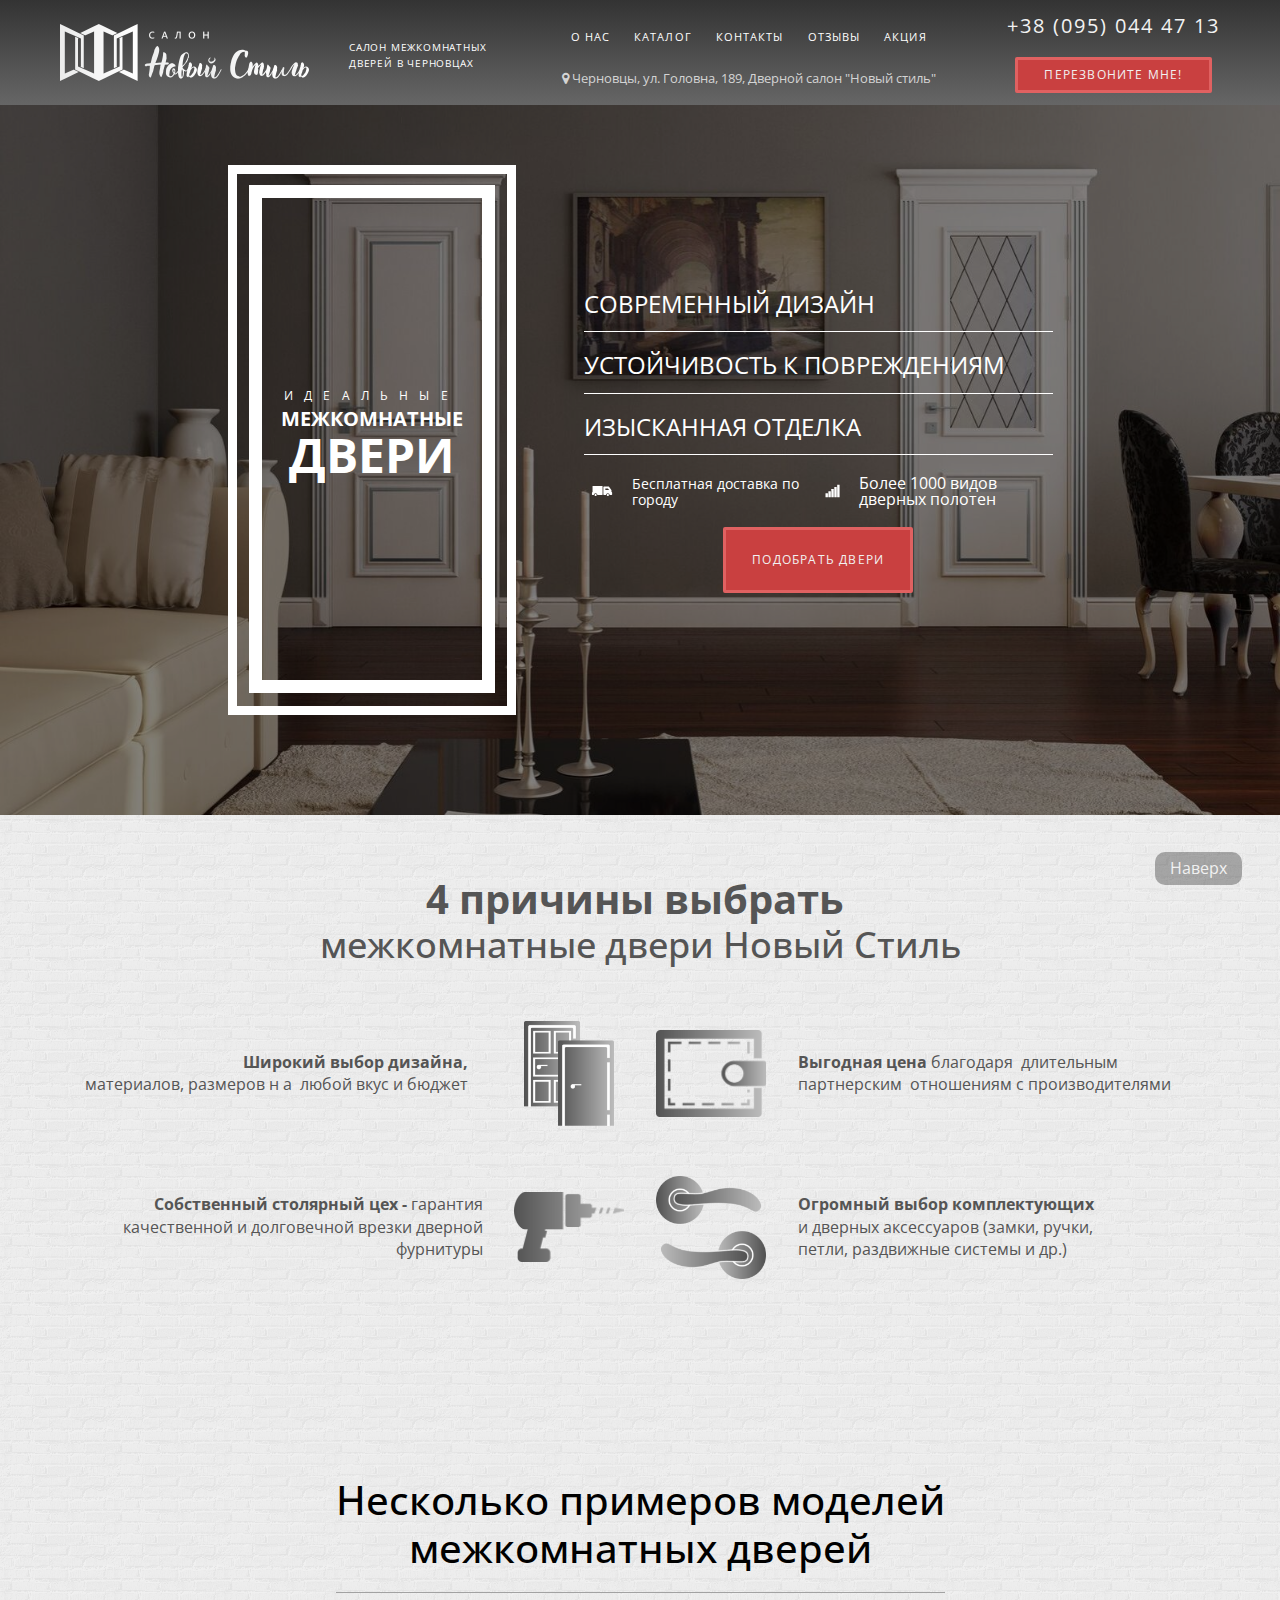
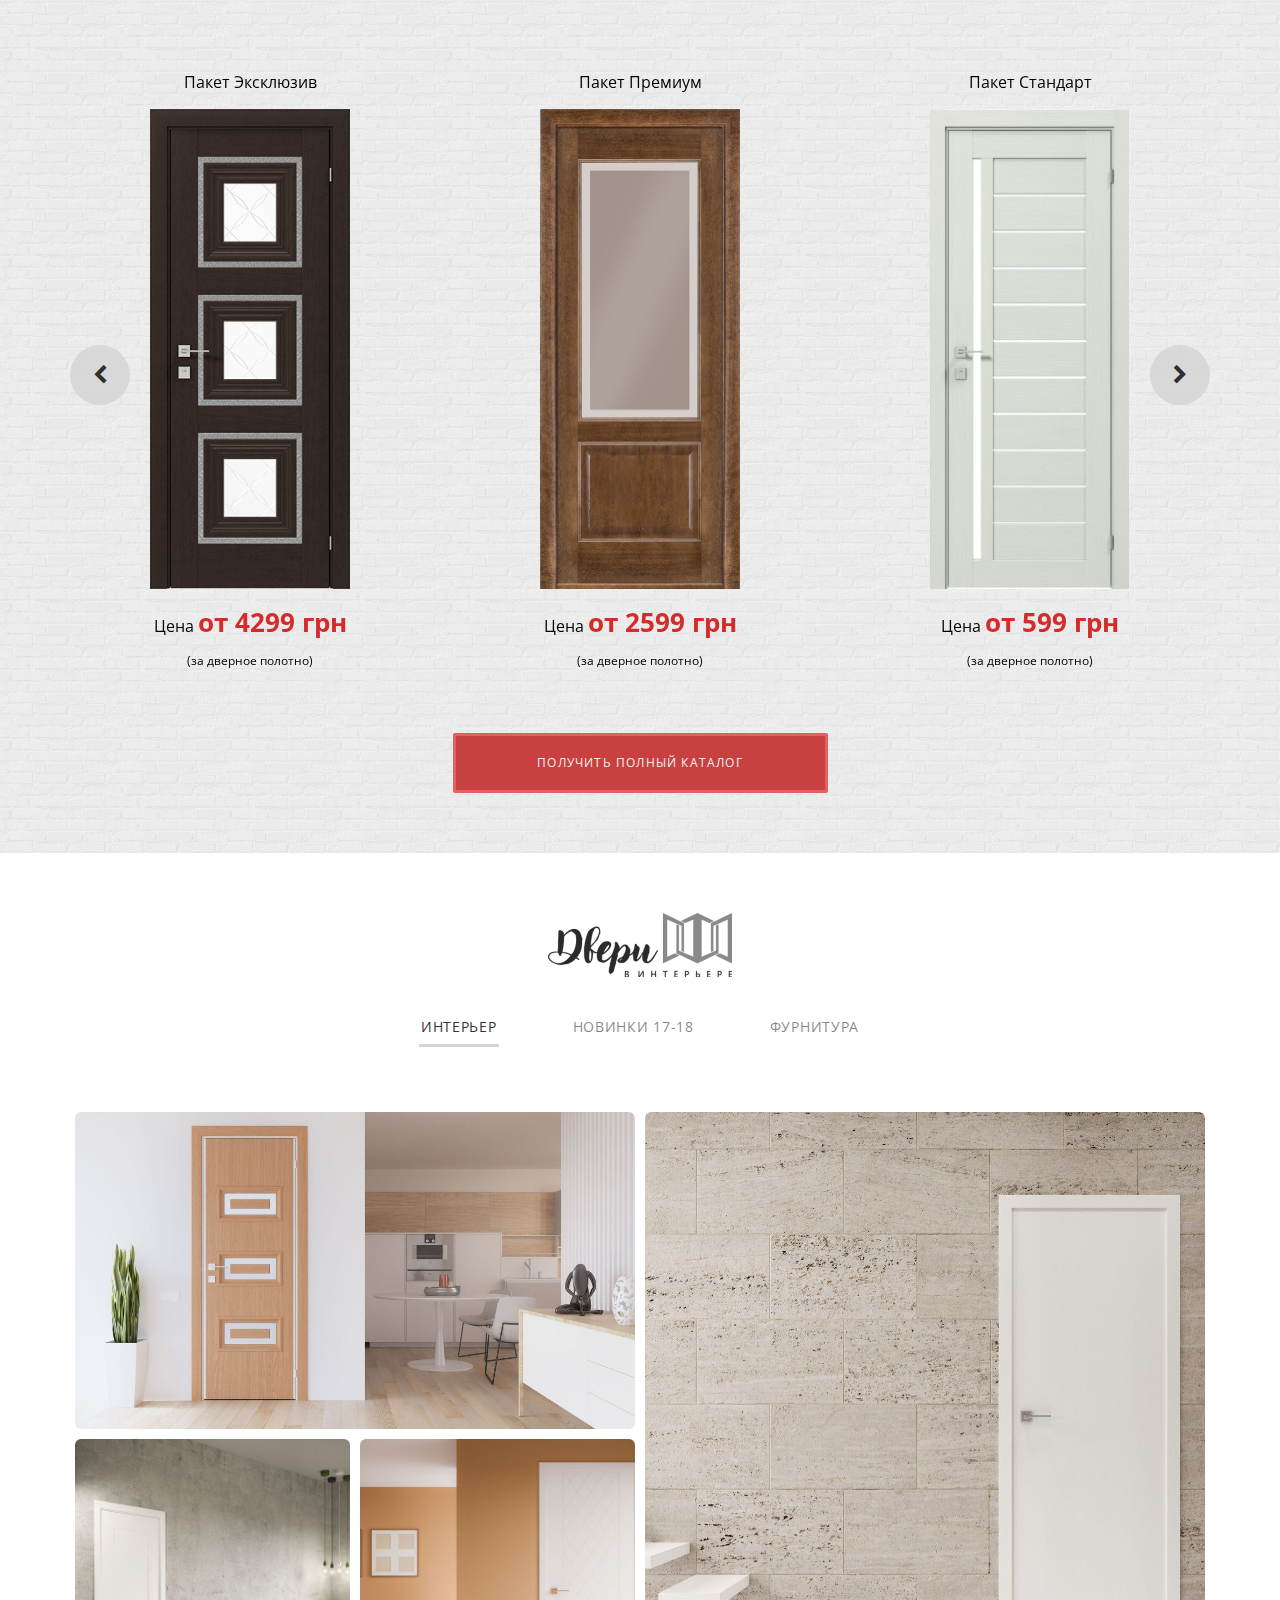
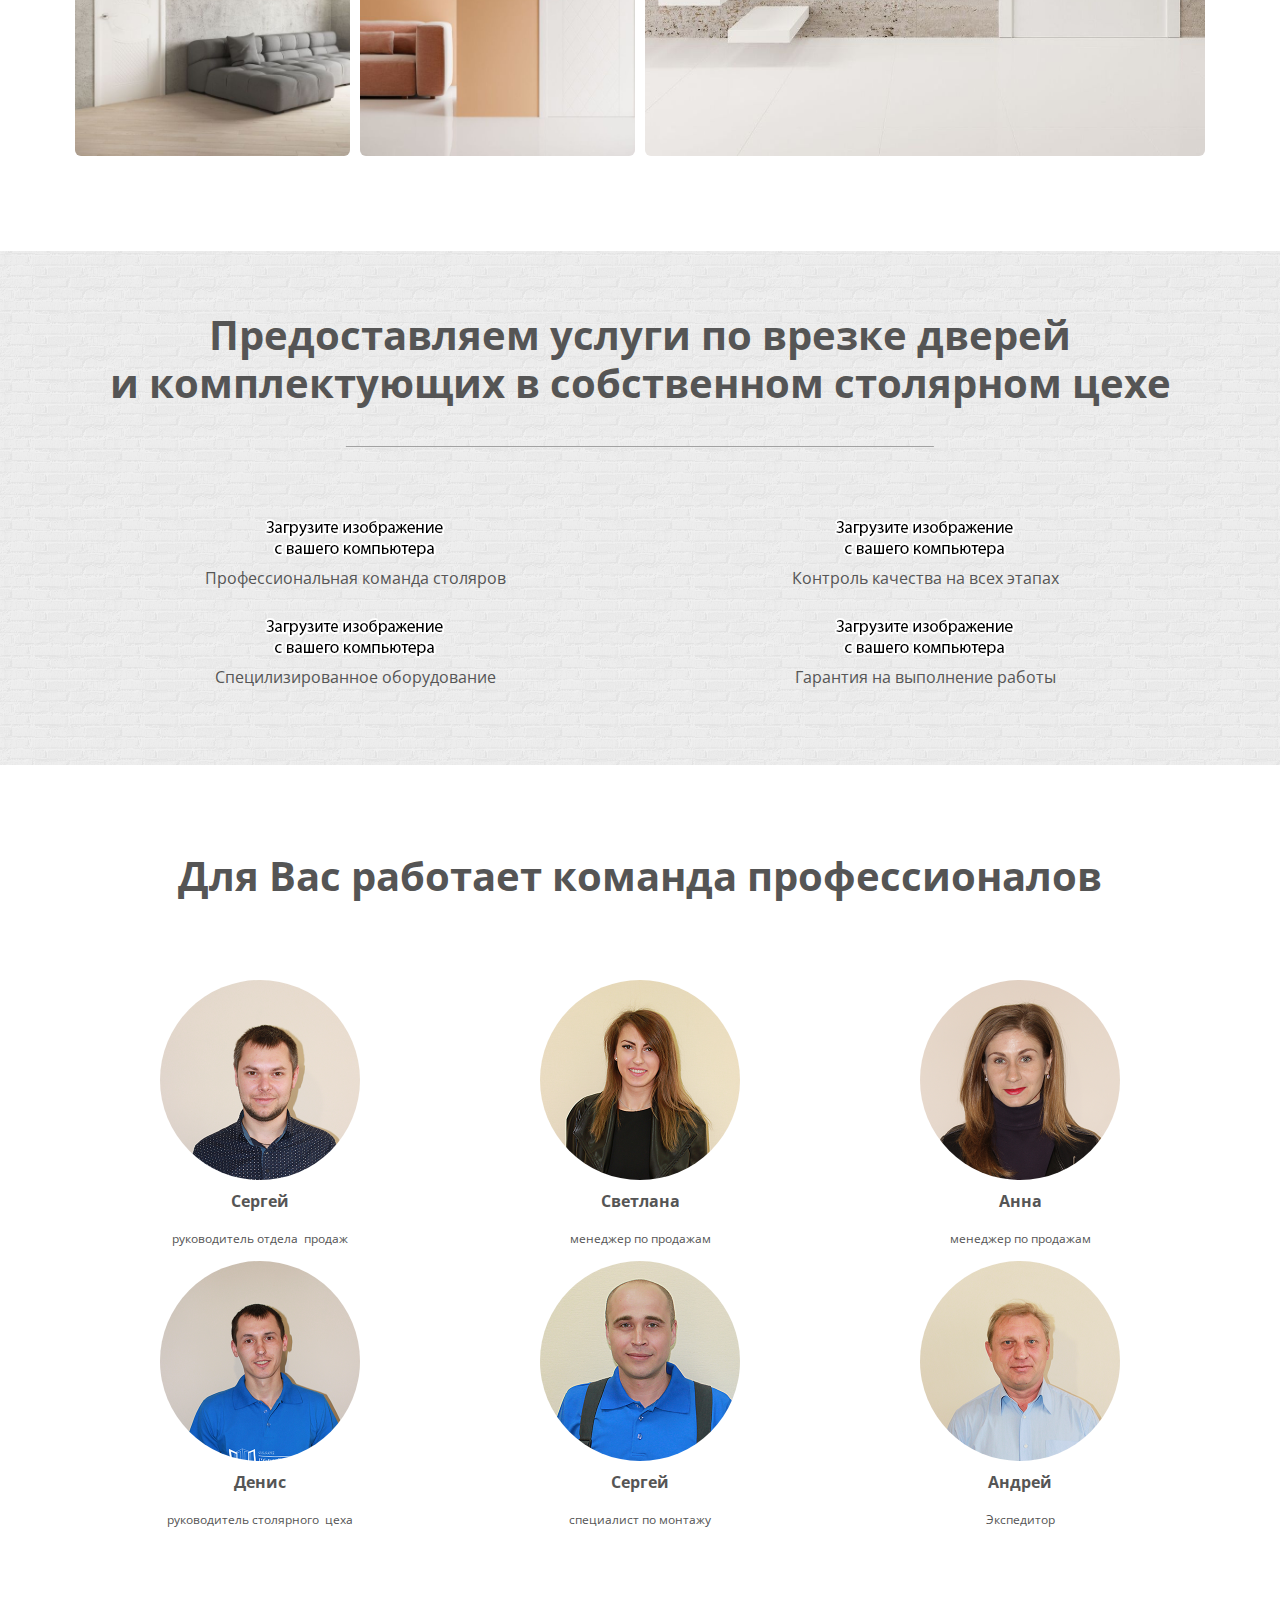
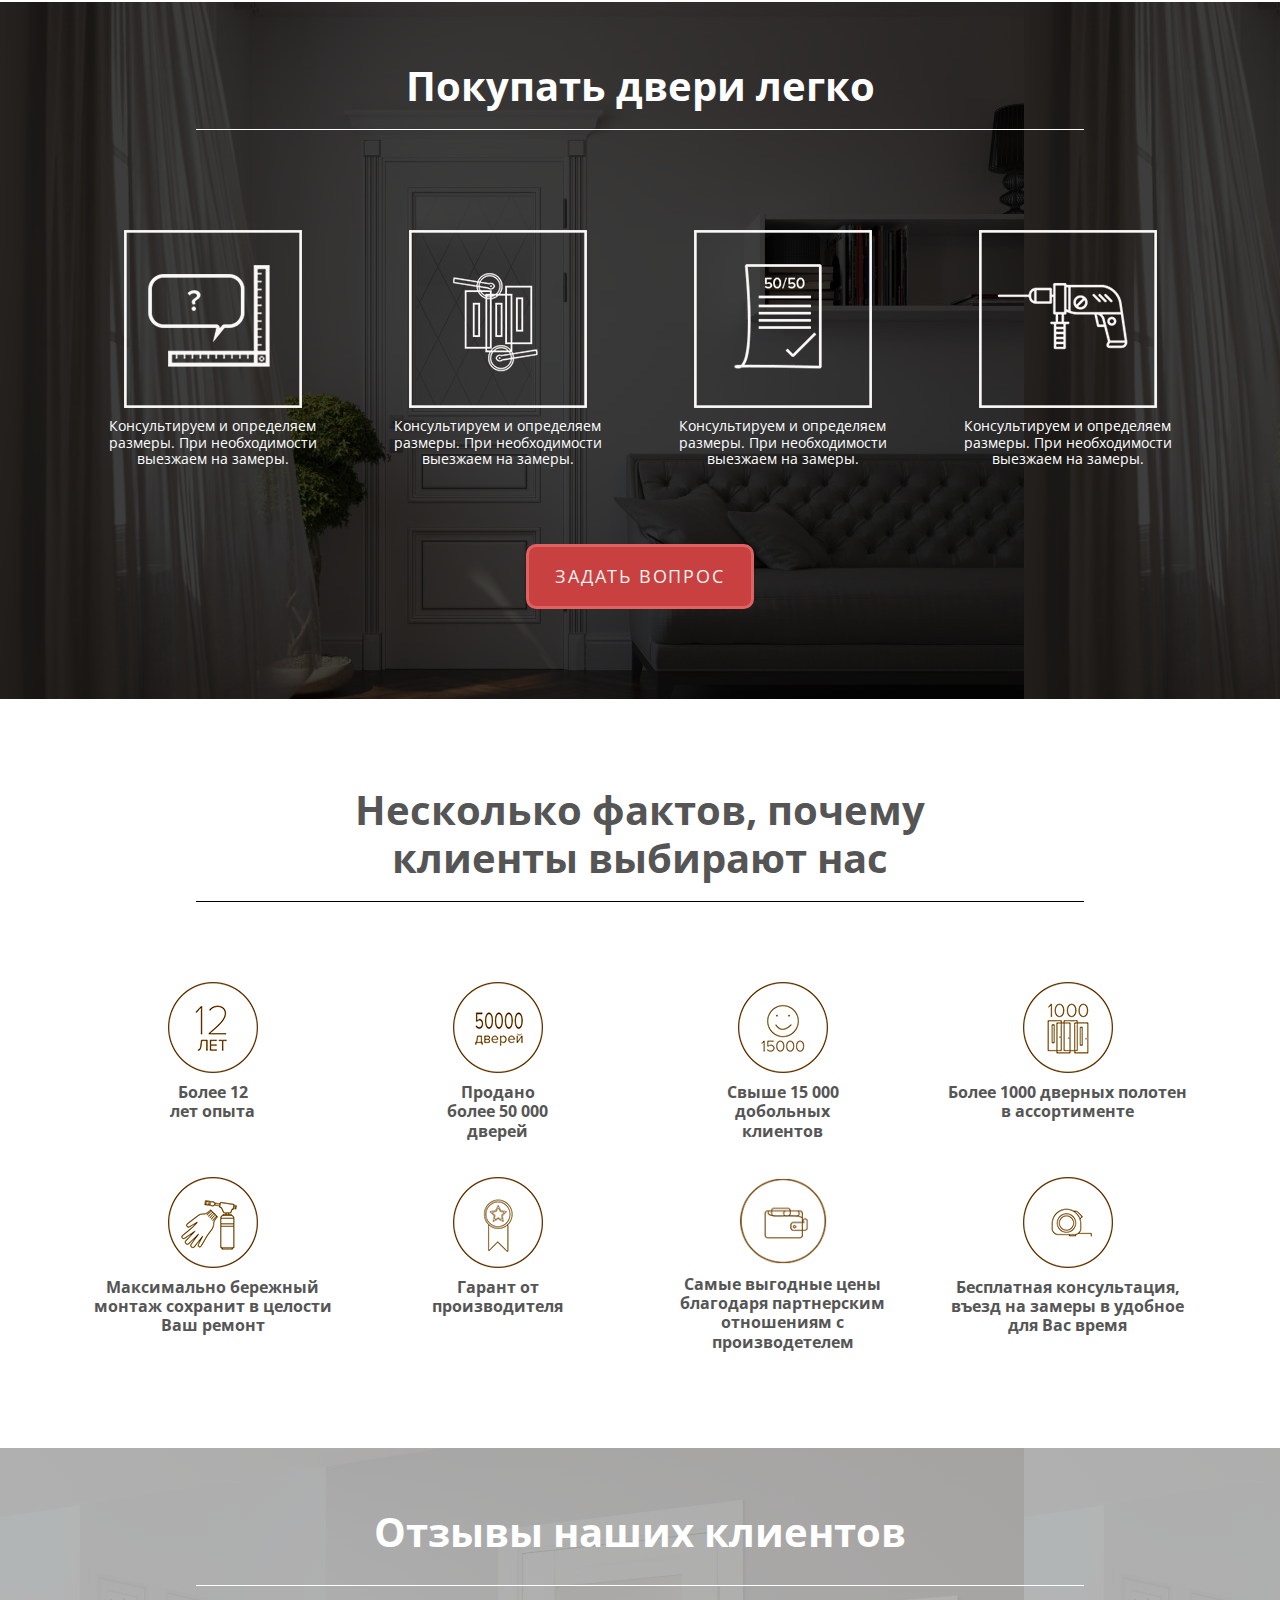
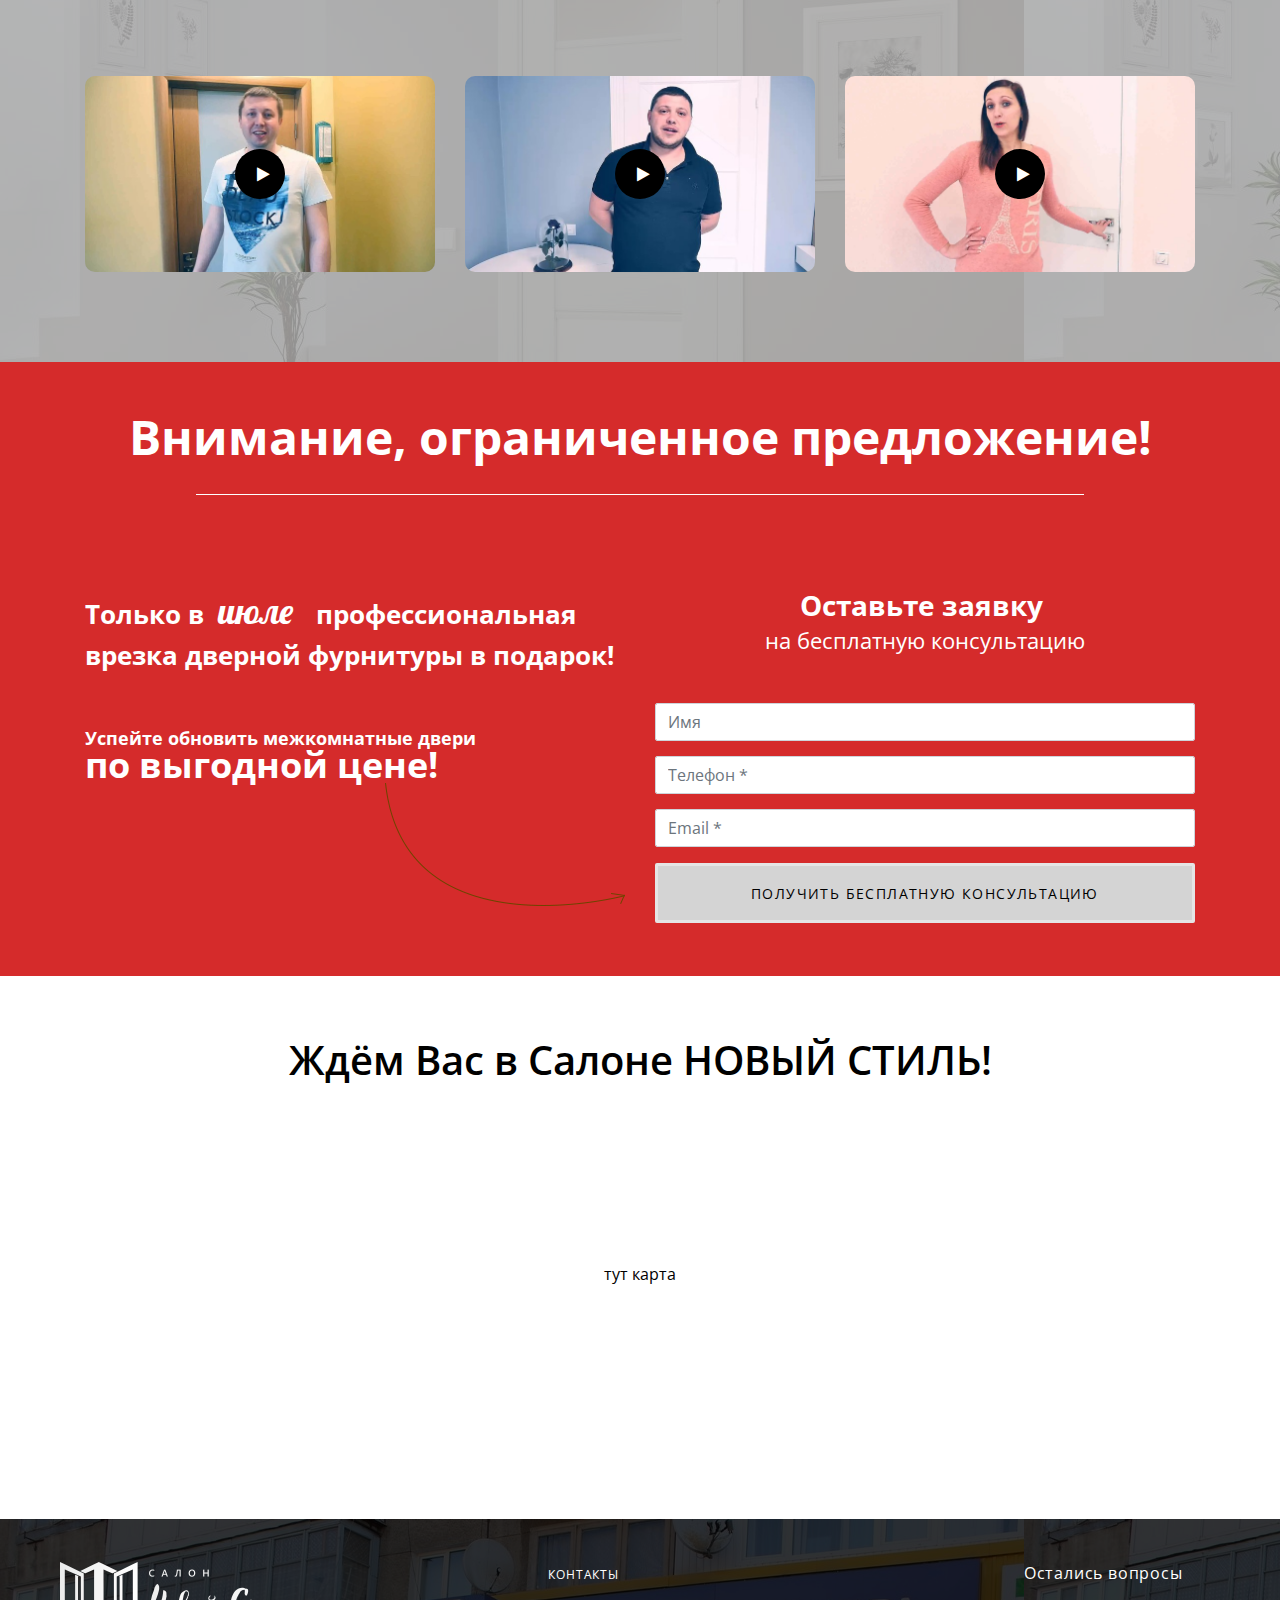
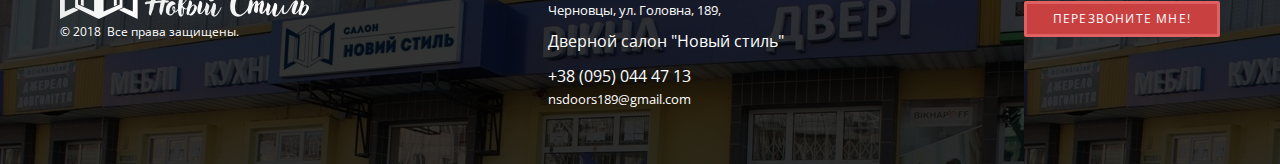
==== index.html @ 02527840 "init(land): add Desktop -v" ====
<!DOCTYPE html>
<html>
<head>
    <meta http-equiv="Content-Type" content="text/html; charset=UTF-8">
    <meta http-equiv="X-UA-Compatible" content="IE=edge">
    <meta name="description" content="Межкомнатные двери от лучших производителей, которые оправдывают ожидания и свою стоимость!">
    <meta name="keywords" content="Двери лендинг, Двери,межкомнатные двери, двери межкомнатные, купить двери, двери купить, салон дверей, двери черновцы, дверь, белорусские двери, двери белоруссии, дешевые двери, каталог дверей, магазин дверей, монтаж дверей, крашенные двери, деревянные двери">
    <title>Двери лендинг</title>
    <link rel="icon" type="image/png" href="./images/rel-icon.png">
    <meta name="viewport" content="width=device-width, initial-scale=1.0">
    <link href="https://stackpath.bootstrapcdn.com/font-awesome/4.7.0/css/font-awesome.min.css" rel="stylesheet" integrity="sha384-wvfXpqpZZVQGK6TAh5PVlGOfQNHSoD2xbE+QkPxCAFlNEevoEH3Sl0sibVcOQVnN" crossorigin="anonymous">
    <link rel="stylesheet" href="./css/bootstrap.min.css">
    <link type="text/css" rel="stylesheet" href="./css/swiper.css">
    <link type="text/css" rel="stylesheet" href="./css/main.css">
</head>
<body>
    <header class="header">
        <div class="logo">
            <img src="./images/new-style.png" alt="logo">
            <div class="logo__text">
                <p style="line-height: 1; letter-spacing: 0.05em;">
                    <span style="font-size: 10px;">САЛОН МЕЖКОМНАТНЫХ&nbsp;</span><br>
                    <span style="font-size: 10px;">ДВЕРЕЙ В ЧЕРНОВЦАХ</span>
                </p>
            </div>
        </div>
        <div class="header__menu">
            <nav class="menu__nav">
                <ul class="nav__list">
                    <li class="menu__item">
                        <a href="#about">О нас</a>
                    </li>
                    <li class="menu__item">
                        <a href="#catalog">Каталог</a>
                    </li>
                    <li class="menu__item">
                        <a href="#contacts">Контакты</a>
                    </li>
                    <li class="menu__item">
                        <a href="#feedback">Отзывы</a>
                    </li>
                    <li class="menu__item">
                        <a href="#stocks">Акция</a>
                    </li>
                </ul>
            </nav>
            <a class="menu__address" href="#" target="_blank">
                <span class="text icon">
                    <i class="fa fa-map-marker"></i>
                    <span>Черновцы, ул. Головна, 189, Дверной салон "Новый стиль"</span>
                </span>
            </a>
        </div>
        <div class="header__contacts">
            <a href="tel:+380950444713" class="header__number">+38 (095) 044 47 13</a>
            <a class="btn header-btn" href="#dveri" target="_self">Перезвоните мне!</a>
        </div>
    </header>
    <main id="main">
        <section class="banner">
            <div class="container">
                <div class="row banner__row">
                    <div class="col-lg-9">
                        <div class="row banner__row">
                            <div class="col-lg-5 door">
                                <div class="door__wrap">
                                    <p>
                                        <span style="font-size: 12px;">ИДЕАЛЬНЫЕ</span>
                                    </p>
                                </div>
                                <div class="door__main">
                                    <h1></h1>
                                    <h1 style="text-align: center; line-height: 1; letter-spacing: 0em;">
                                        <span style="color: rgb(255, 255, 255);">
                                            <span style="font-size: 20px;">
                                                <strong>МЕЖКОМНАТНЫЕ</strong>
                                            </span>
                                            <span style="font-size: 32px;"><br></span>
                                            <span style="font-size: 48px;"><strong>ДВЕРИ</strong></span>
                                        </span>
                                    </h1>
                                </div>
                            </div>
                            <div class="col-lg-7 banner__info">
                                <p><span style="font-size: 24px;">СОВРЕМЕННЫЙ ДИЗАЙН&nbsp;</span></p>
                                <p><span style="font-size: 24px;">УСТОЙЧИВОСТЬ К ПОВРЕЖДЕНИЯМ&nbsp;</span></p>
                                <p><span style="font-size: 24px;">ИЗЫСКАННАЯ ОТДЕЛКА&nbsp;</span></p>
                                <div class="banner__items">
                                    <div class="banner__item">
                                        <svg class="svgicon" id="svg16" preserveAspectRatio="xMidYMid meet" xmlns="http://www.w3.org/2000/svg" viewBox="0 0 128 128">
                                            <rect x="0" y="0" width="128" height="128" style="fill: transparent" rx="50%" ry="50%"></rect>
                                            <g transform="scale(0.6) translate(42.66666666666667, 42.66666666666667)">
                                                <path class="st0" d="M120.719,69.203h-0.844V59.146c0-0.633-0.201-1.252-0.572-1.764l-14.002-19.255 c-0.566-0.776-1.467-1.236-2.428-1.236H74.889c-1.658,0-3,1.343-3,3v45.422c0,1.658,1.342,3,3,3h13.176 c-0.008-0.166-0.025-0.332-0.025-0.502c0-2.754,1.074-5.348,3.023-7.303c1.953-1.951,4.547-3.023,7.305-3.023 c2.76,0,5.354,1.072,7.305,3.021c1.949,1.953,3.021,4.547,3.021,7.305c0,0.17-0.016,0.336-0.023,0.502h12.049c1.656,0,3-1.342,3-3 V72.203C123.719,70.545,122.375,69.203,120.719,69.203z M83.609,48.611h14.836l7.418,10.2H83.609V48.611z"></path>
                                                <path class="st0" d="M65.115,33.86H9.91c-1.105,0-2,0.896-2,2v36.013H6.281c-1.105,0-2,0.896-2,2V85.24c0,1.104,0.895,2,2,2h3.084 c0.172,0.049,0.355,0.074,0.545,0.074h5.686c0.121-2.566,1.168-4.969,2.998-6.805c1.953-1.951,4.547-3.023,7.305-3.023 c2.76,0,5.354,1.072,7.305,3.021c1.832,1.836,2.877,4.238,2.998,6.807h28.914c1.104,0,2-0.895,2-2V35.86 C67.115,34.756,66.219,33.86,65.115,33.86z"></path>
                                                <path class="st0" d="M104.693,87.812c0-1.691-0.656-3.279-1.852-4.477c-1.193-1.191-2.783-1.85-4.475-1.85 c-1.689,0-3.279,0.658-4.475,1.852c-1.193,1.197-1.854,2.787-1.854,4.475c0,1.689,0.658,3.279,1.855,4.477 c1.193,1.193,2.783,1.852,4.473,1.852c1.691,0,3.281-0.658,4.477-1.854C104.037,91.096,104.693,89.506,104.693,87.812z"></path>
                                                <path class="st0" d="M30.373,83.336c-1.193-1.191-2.783-1.85-4.475-1.85c-1.689,0-3.279,0.658-4.475,1.852 c-1.193,1.197-1.854,2.787-1.854,4.475c0,1.689,0.658,3.279,1.855,4.477c1.193,1.193,2.783,1.852,4.473,1.852 c1.691,0,3.281-0.658,4.477-1.854c1.193-1.193,1.852-2.783,1.852-4.475C32.227,86.123,31.568,84.533,30.373,83.336z"></path>
                                            </g>
                                        </svg>
                                        <p style="line-height: 1;"><span style="font-size: 14px;">Бесплатная доставка по городу</span></p>
                                    </div>
                                    <div class="banner__item">
                                        <svg class="svgicon" id="svg17" preserveAspectRatio="xMidYMid meet" xmlns="http://www.w3.org/2000/svg" viewBox="0 0 128 128">
                                            <rect x="0" y="0" width="128" height="128" style="fill: transparent" rx="50%" ry="50%"></rect>
                                            <g transform="scale(0.6) translate(42.66666666666667, 42.66666666666667)">
                                                <path class="st0" d="M28.044,80.309h-13.78c-1.05,0-1.9,0.851-1.9,1.9v25.583c0,1.049,0.851,1.899,1.9,1.899h13.78 c1.049,0,1.9-0.851,1.9-1.899V82.209C29.945,81.159,29.093,80.309,28.044,80.309z"></path>
                                                <path class="st0" d="M49.238,65.4h-13.78c-1.05,0-1.9,0.851-1.9,1.899v40.492c0,1.049,0.851,1.899,1.9,1.899h13.78 c1.049,0,1.899-0.851,1.899-1.899V67.3C51.137,66.251,50.287,65.4,49.238,65.4z"></path>
                                                <path class="st0" d="M70.735,49.391H56.956c-1.05,0-1.9,0.852-1.9,1.9v56.501c0,1.049,0.851,1.899,1.9,1.899h13.779 c1.049,0,1.9-0.851,1.9-1.899V51.291C72.635,50.242,71.784,49.391,70.735,49.391z"></path>
                                                <path class="st0" d="M92.542,34.702H78.761c-1.049,0-1.899,0.851-1.899,1.9v71.189c0,1.049,0.851,1.899,1.899,1.899h13.781 c1.049,0,1.899-0.851,1.899-1.899V36.603C94.442,35.553,93.591,34.702,92.542,34.702z"></path>
                                                <path class="st0" d="M113.736,18.309H99.953c-1.049,0-1.899,0.851-1.899,1.899v87.584c0,1.049,0.851,1.899,1.899,1.899h13.783 c1.049,0,1.899-0.851,1.899-1.899V20.208C115.635,19.159,114.785,18.309,113.736,18.309z"></path>
                                            </g>
                                        </svg>
                                        <p style="letter-spacing: 0em; line-height: 1;">Более 1000 видов дверных полотен</p>
                                    </div>
                                </div>
                                <a class="banner__link" href="#dveri" target="_self">
                                    <button class="btn"><span class="text">Подобрать двери</span></button>
                                </a>
                            </div>
                        </div>
                    </div>
                </div>
            </div>
        </section>
        <section class="plus">
            <div class="container">
                <h3 style="text-align: center;">
                    <span style="font-size: 40px;">
                        <span style="color: rgb(85, 85, 85);">
                            <strong>4 причины выбрать</strong>&nbsp;
                        </span>
                    </span><br>
                    <span style="color: rgb(85, 85, 85);">
                        <span style="font-size: 36px;">межкомнатные двери Новый Стиль</span>
                    </span>
                </h3>
                <div class="row">
                    <div class="col-lg-6 plus__item-wrap">
                        <div class="row">
                            <div class="col-lg-9 plus__item">
                                <p style="text-align: right;">
                                    <span style="color: rgb(85, 85, 85);">
                                        <strong>Широкий выбор дизайна,</strong>
                                    </span><br>
                                    <span style="color: rgb(85, 85, 85);">материалов, размеров н</span>
                                    <span style="color: rgb(85, 85, 85);">а&nbsp;</span>
                                    <span style="color: rgb(85, 85, 85);">любой вкус и бюджет</span>
                                </p>
                            </div>
                            <div class="col-lg-3 plus__img">
                                <img width="90" src="./images/plus-icon-1.png" alt="1">
                            </div>
                        </div>
                    </div>
                    <div class="col-lg-6 plus__item-wrap">
                        <div class="row">
                            <div class="col-lg-3 plus__img">
                                <img src="./images/plus-icon-2.png" alt="2">
                            </div>
                            <div class="col-lg-9 plus__item">
                                <p>
                                    <span style="color: rgb(85, 85, 85);">
                                        <strong>Выгодная цена</strong> благодаря&nbsp;
                                    </span>
                                    <span style="color: rgb(85, 85, 85);">длительным партнерским&nbsp;</span>
                                    <span style="color: rgb(85, 85, 85);">отношениям с производителями</span>
                                </p>
                            </div>
                        </div>
                    </div>
                    <div class="col-lg-6 plus__item-wrap">
                        <div class="row">
                            <div class="col-lg-9 plus__item">
                                <p style="text-align: right;"><span style="color: rgb(85, 85, 85);"><strong>Собственный столярный цех -</strong></span><span style="color: rgb(85, 85, 85);">&nbsp;гарантия качественной&nbsp;</span><span style="color: rgb(85, 85, 85);">и долговечной врезки&nbsp;</span><span style="color: rgb(85, 85, 85);">дверной фурнитуры</span></p>
                            </div>
                            <div class="col-lg-3 plus__img">
                                <img src="./images/plus-icon-3.png" alt="3">
                            </div>
                        </div>
                    </div>
                    <div class="col-lg-6 plus__item-wrap">
                        <div class="row">
                            <div class="col-lg-3 plus__img">
                                <img src="./images/plus-icon-4.png" alt="4">
                            </div>
                            <div class="col-lg-9 plus__item">
                                <p><span style="color: rgb(85, 85, 85);"><strong>Огромный выбор комплектующих</strong>&nbsp;</span><br><span style="color: rgb(85, 85, 85);">и дверных аксессуаров (замки, ручки, петли,&nbsp;</span><span style="color: rgb(85, 85, 85);">раздвижные системы и др.)</span></p>
                            </div>
                        </div>
                    </div>
                </div>
            </div>
        </section>
        <section id="catalog" class="catalog">
            <div class="container">
                <h3 style="text-align: center;">
                    <div class="catalog__text">
                        Несколько примеров моделей<br>межкомнатных дверей
                    </div>
                </h3>
                <div class="row">
                    <div class="col-lg-12 catalog__slider-wrap">
                        <div class="swiper-container">
                            <div class="swiper-wrapper">
                                <!-- Slides -->
                                <div class="swiper-slide">
                                    <div class="row">
                                        <div class="col-lg-4 slide__item">
                                            <p style="text-align: center;">
                                                <span style="color: rgb(0, 0, 0);">Пакет Эксклюзив</span>
                                            </p>
                                            <img class="slide__img" style="width: 200px;" alt="Пакет Эксклюзив" src="./images/slider-1.png">
                                            <p style="text-align: center; line-height: 1;">
                                                <span style="color: rgb(0, 0, 0);">Цена </span>
                                                <span style="color: rgb(213, 43, 43);">
                                                    <span style="font-size: 26px;">
                                                        <strong>от 4299 грн</strong>
                                                    </span>
                                                </span>
                                            </p>
                                            <p style="text-align: center; line-height: 1;">
                                                <span style="color: rgb(0, 0, 0);">
                                                    <span style="font-size: 12px;">(за дверное полотно)</span>
                                                </span>
                                            </p>
                                        </div>
                                        <div class="col-lg-4 slide__item">
                                            <p style="text-align: center;">
                                                <span style="color: rgb(0, 0, 0);">Пакет Премиум</span>
                                            </p>
                                            <img class="slide__img" style="width: 200px;" alt="Пакет Премиум" src="./images/slider-2.jpg">
                                            <p style="text-align: center; line-height: 1;">
                                                <span style="color: rgb(0, 0, 0);">Цена </span>
                                                <span style="color: rgb(213, 43, 43);">
                                                    <span style="font-size: 26px;">
                                                        <strong>от 2599 грн</strong>
                                                    </span>
                                                </span>
                                            </p>
                                            <p style="text-align: center; line-height: 1;">
                                                <span style="color: rgb(0, 0, 0);">
                                                    <span style="font-size: 12px;">(за дверное полотно)</span>
                                                </span>
                                            </p>
                                        </div>
                                        <div class="col-lg-4 slide__item">
                                            <p style="text-align: center;">
                                                <span style="color: rgb(0, 0, 0);">Пакет Стандарт</span>
                                            </p>
                                            <img class="slide__img" style="width: 200px;" alt="Пакет Стандарт" src="./images/slider-3.jpg">
                                            <p style="text-align: center; line-height: 1;">
                                                <span style="color: rgb(0, 0, 0);">Цена </span>
                                                <span style="color: rgb(213, 43, 43);">
                                                    <span style="font-size: 26px;">
                                                        <strong>от 599 грн</strong>
                                                    </span>
                                                </span>
                                            </p>
                                            <p style="text-align: center; line-height: 1;">
                                                <span style="color: rgb(0, 0, 0);">
                                                    <span style="font-size: 12px;">(за дверное полотно)</span>
                                                </span>
                                            </p>
                                        </div>
                                    </div>
                                </div>
                                <div class="swiper-slide">
                                    <div class="row">
                                        <div class="col-lg-4 slide__item">
                                            <p style="text-align: center;">
                                                <span style="color: rgb(0, 0, 0);">Пакет Эксклюзив</span>
                                            </p>
                                            <img class="slide__img" style="width: 200px;" alt="Пакет Эксклюзив" src="./images/slider-4.png">
                                            <p style="text-align: center; line-height: 1;">
                                                <span style="color: rgb(0, 0, 0);">Цена </span>
                                                <span style="color: rgb(213, 43, 43);">
                                                    <span style="font-size: 26px;">
                                                        <strong>от 4299 грн</strong>
                                                    </span>
                                                </span>
                                            </p>
                                            <p style="text-align: center; line-height: 1;">
                                                <span style="color: rgb(0, 0, 0);">
                                                    <span style="font-size: 12px;">(за дверное полотно)</span>
                                                </span>
                                            </p>
                                        </div>
                                        <div class="col-lg-4 slide__item">
                                            <p style="text-align: center;">
                                                <span style="color: rgb(0, 0, 0);">Пакет Премиум</span>
                                            </p>
                                            <img class="slide__img" style="width: 200px;" alt="Пакет Премиум" src="./images/slider-5.png">
                                            <p style="text-align: center; line-height: 1;">
                                                <span style="color: rgb(0, 0, 0);">Цена </span>
                                                <span style="color: rgb(213, 43, 43);">
                                                    <span style="font-size: 26px;">
                                                        <strong>от 2599 грн</strong>
                                                    </span>
                                                </span>
                                            </p>
                                            <p style="text-align: center; line-height: 1;">
                                                <span style="color: rgb(0, 0, 0);">
                                                    <span style="font-size: 12px;">(за дверное полотно)</span>
                                                </span>
                                            </p>
                                        </div>
                                        <div class="col-lg-4 slide__item">
                                            <p style="text-align: center;">
                                                <span style="color: rgb(0, 0, 0);">Пакет Стандарт</span>
                                            </p>
                                            <img class="slide__img" style="width: 200px;" alt="Пакет Стандарт" src="./images/slider-6.jpg">
                                            <p style="text-align: center; line-height: 1;">
                                                <span style="color: rgb(0, 0, 0);">Цена </span>
                                                <span style="color: rgb(213, 43, 43);">
                                                    <span style="font-size: 26px;">
                                                        <strong>от 599 грн</strong>
                                                    </span>
                                                </span>
                                            </p>
                                            <p style="text-align: center; line-height: 1;">
                                                <span style="color: rgb(0, 0, 0);">
                                                    <span style="font-size: 12px;">(за дверное полотно)</span>
                                                </span>
                                            </p>
                                        </div>
                                    </div>
                                </div>
                                <div class="swiper-slide">
                                    <div class="row">
                                        <div class="col-lg-4 slide__item">
                                            <p style="text-align: center;">
                                                <span style="color: rgb(0, 0, 0);">Пакет Эксклюзив</span>
                                            </p>
                                            <img class="slide__img" style="width: 200px;" alt="Пакет Эксклюзив" src="./images/slider-7.png">
                                            <p style="text-align: center; line-height: 1;">
                                                <span style="color: rgb(0, 0, 0);">Цена </span>
                                                <span style="color: rgb(213, 43, 43);">
                                                    <span style="font-size: 26px;">
                                                        <strong>от 4299 грн</strong>
                                                    </span>
                                                </span>
                                            </p>
                                            <p style="text-align: center; line-height: 1;">
                                                <span style="color: rgb(0, 0, 0);">
                                                    <span style="font-size: 12px;">(за дверное полотно)</span>
                                                </span>
                                            </p>
                                        </div>
                                        <div class="col-lg-4 slide__item">
                                            <p style="text-align: center;">
                                                <span style="color: rgb(0, 0, 0);">Пакет Премиум</span>
                                            </p>
                                            <img class="slide__img" style="width: 200px;" alt="Пакет Премиум" src="./images/slider-8.jpg">
                                            <p style="text-align: center; line-height: 1;">
                                                <span style="color: rgb(0, 0, 0);">Цена </span>
                                                <span style="color: rgb(213, 43, 43);">
                                                    <span style="font-size: 26px;">
                                                        <strong>от 2599 грн</strong>
                                                    </span>
                                                </span>
                                            </p>
                                            <p style="text-align: center; line-height: 1;">
                                                <span style="color: rgb(0, 0, 0);">
                                                    <span style="font-size: 12px;">(за дверное полотно)</span>
                                                </span>
                                            </p>
                                        </div>
                                        <div class="col-lg-4 slide__item">
                                            <p style="text-align: center;">
                                                <span style="color: rgb(0, 0, 0);">Пакет Стандарт</span>
                                            </p>
                                            <img class="slide__img" style="width: 200px;" alt="Пакет Стандарт" src="./images/slider-9.jpg">
                                            <p style="text-align: center; line-height: 1;">
                                                <span style="color: rgb(0, 0, 0);">Цена </span>
                                                <span style="color: rgb(213, 43, 43);">
                                                    <span style="font-size: 26px;">
                                                        <strong>от 599 грн</strong>
                                                    </span>
                                                </span>
                                            </p>
                                            <p style="text-align: center; line-height: 1;">
                                                <span style="color: rgb(0, 0, 0);">
                                                    <span style="font-size: 12px;">(за дверное полотно)</span>
                                                </span>
                                            </p>
                                        </div>
                                    </div>
                                </div>
                                <div class="swiper-slide">
                                    <div class="row">
                                        <div class="col-lg-4 slide__item">
                                            <p style="text-align: center;">
                                                <span style="color: rgb(0, 0, 0);">Пакет Эксклюзив</span>
                                            </p>
                                            <img class="slide__img" style="width: 200px;" alt="Пакет Эксклюзив" src="./images/slider-10.jpg">
                                            <p style="text-align: center; line-height: 1;">
                                                <span style="color: rgb(0, 0, 0);">Цена </span>
                                                <span style="color: rgb(213, 43, 43);">
                                                    <span style="font-size: 26px;">
                                                        <strong>от 4299 грн</strong>
                                                    </span>
                                                </span>
                                            </p>
                                            <p style="text-align: center; line-height: 1;">
                                                <span style="color: rgb(0, 0, 0);">
                                                    <span style="font-size: 12px;">(за дверное полотно)</span>
                                                </span>
                                            </p>
                                        </div>
                                        <div class="col-lg-4 slide__item">
                                            <p style="text-align: center;">
                                                <span style="color: rgb(0, 0, 0);">Пакет Премиум</span>
                                            </p>
                                            <img class="slide__img" style="width: 200px;" alt="Пакет Премиум" src="./images/slider-11.png">
                                            <p style="text-align: center; line-height: 1;">
                                                <span style="color: rgb(0, 0, 0);">Цена </span>
                                                <span style="color: rgb(213, 43, 43);">
                                                    <span style="font-size: 26px;">
                                                        <strong>от 2599 грн</strong>
                                                    </span>
                                                </span>
                                            </p>
                                            <p style="text-align: center; line-height: 1;">
                                                <span style="color: rgb(0, 0, 0);">
                                                    <span style="font-size: 12px;">(за дверное полотно)</span>
                                                </span>
                                            </p>
                                        </div>
                                        <div class="col-lg-4 slide__item">
                                            <p style="text-align: center;">
                                                <span style="color: rgb(0, 0, 0);">Пакет Стандарт</span>
                                            </p>
                                            <img class="slide__img" style="width: 200px;" alt="Пакет Стандарт" src="./images/slider-12.jpg">
                                            <p style="text-align: center; line-height: 1;">
                                                <span style="color: rgb(0, 0, 0);">Цена </span>
                                                <span style="color: rgb(213, 43, 43);">
                                                    <span style="font-size: 26px;">
                                                        <strong>от 599 грн</strong>
                                                    </span>
                                                </span>
                                            </p>
                                            <p style="text-align: center; line-height: 1;">
                                                <span style="color: rgb(0, 0, 0);">
                                                    <span style="font-size: 12px;">(за дверное полотно)</span>
                                                </span>
                                            </p>
                                        </div>
                                    </div>
                                </div>
                                <div class="swiper-slide">
                                    <div class="row">
                                        <div class="col-lg-4 slide__item">
                                            <p style="text-align: center;">
                                                <span style="color: rgb(0, 0, 0);">Пакет Эксклюзив</span>
                                            </p>
                                            <img class="slide__img" style="width: 200px;" alt="Пакет Эксклюзив" src="./images/slider-13.png">
                                            <p style="text-align: center; line-height: 1;">
                                                <span style="color: rgb(0, 0, 0);">Цена </span>
                                                <span style="color: rgb(213, 43, 43);">
                                                    <span style="font-size: 26px;">
                                                        <strong>от 4299 грн</strong>
                                                    </span>
                                                </span>
                                            </p>
                                            <p style="text-align: center; line-height: 1;">
                                                <span style="color: rgb(0, 0, 0);">
                                                    <span style="font-size: 12px;">(за дверное полотно)</span>
                                                </span>
                                            </p>
                                        </div>
                                        <div class="col-lg-4 slide__item">
                                            <p style="text-align: center;">
                                                <span style="color: rgb(0, 0, 0);">Пакет Премиум</span>
                                            </p>
                                            <img class="slide__img" style="width: 200px;" alt="Пакет Премиум" src="./images/slider-14.png">
                                            <p style="text-align: center; line-height: 1;">
                                                <span style="color: rgb(0, 0, 0);">Цена </span>
                                                <span style="color: rgb(213, 43, 43);">
                                                    <span style="font-size: 26px;">
                                                        <strong>от 2599 грн</strong>
                                                    </span>
                                                </span>
                                            </p>
                                            <p style="text-align: center; line-height: 1;">
                                                <span style="color: rgb(0, 0, 0);">
                                                    <span style="font-size: 12px;">(за дверное полотно)</span>
                                                </span>
                                            </p>
                                        </div>
                                        <div class="col-lg-4 slide__item">
                                            <p style="text-align: center;">
                                                <span style="color: rgb(0, 0, 0);">Пакет Стандарт</span>
                                            </p>
                                            <img class="slide__img" style="width: 200px;" alt="Пакет Стандарт" src="./images/slider-15.jpg">
                                            <p style="text-align: center; line-height: 1;">
                                                <span style="color: rgb(0, 0, 0);">Цена </span>
                                                <span style="color: rgb(213, 43, 43);">
                                                    <span style="font-size: 26px;">
                                                        <strong>от 599 грн</strong>
                                                    </span>
                                                </span>
                                            </p>
                                            <p style="text-align: center; line-height: 1;">
                                                <span style="color: rgb(0, 0, 0);">
                                                    <span style="font-size: 12px;">(за дверное полотно)</span>
                                                </span>
                                            </p>
                                        </div>
                                    </div>
                                </div>
                            </div>
                            <!-- <div class="swiper-pagination"></div> -->
                            <div class="swiper-button-prev">
                                <i class="fa fa-chevron-left"></i>
                            </div>
                            <div class="swiper-button-next">
                                <i class="fa fa-chevron-right"></i>
                            </div>
                        </div>
                    </div>
                </div>
                <div class="row">
                    <div class="col-12">
                        <button class="btn catalog-btn">
                            <span class="text">Получить полный каталог</span>
                        </button>
                    </div>
                </div>
            </div>
        </section>
        <section class="tabs-section">
            <div class="container">
                <div class="row">
                    <img class="tabs__head-img" style="width: 184px;" alt="tabs" src="./images/tabs-head.png">
                </div>
                <div class="row">
                    <div class="col-12 tabs">
                        <div class="tabs__controls">
                            <div data-tab="interior" class="tabs__control active">
                                <p style="letter-spacing: 0.05em;"><span style="font-size: 14px;">ИНТЕРЬЕР</span></p>
                            </div>
                            <div data-tab="new" class="tabs__control">
                                <p style="letter-spacing: 0.05em;"><span style="font-size: 14px;">НОВИНКИ 17-18</span></p>
                            </div>
                            <div data-tab="furniture" class="tabs__control">
                                <p style="letter-spacing: 0.05em;"><span style="font-size: 14px;">ФУРНИТУРА</span></p>
                            </div>
                        </div>
                    </div>
                    <div class="col-12 tabs__content">
                        <div class="tab__container tab__container-interior active">
                            <div class="row">
                                <div class="col-lg-6">
                                    <div class="row sub__row">
                                        <div class="tab__container_item col-lg-12">
                                            <img src="./images/interior-1.jpg" alt="interior-1">
                                            <div class="item__hover-block">
                                                <h3>
                                                    Building of Chicago
                                                </h3>
                                                <span>Структура</span>
                                            </div>
                                        </div>
                                    </div>
                                    <div class="row sub__row">
                                        <div class="tab__container_item col-lg-6">
                                            <img src="./images/interior-2.jpg" alt="interior-2">
                                            <div class="item__hover-block">
                                                <h3 style="text-align: center; font-size: 20px;">
                                                    Embassy in London
                                                </h3>
                                                <span>Промо</span>
                                            </div>
                                        </div>
                                        <div class="tab__container_item col-lg-6">
                                            <img src="./images/interior-3.jpg" alt="interior-3">
                                            <div class="item__hover-block">
                                                <h3 style="text-align: center; font-size: 20px;">
                                                    Adelie & the Stone
                                                </h3>
                                                <span>Брендинг</span>
                                            </div>
                                        </div>
                                    </div>
                                </div>
                                <div class="col-lg-6 tab__container_item">
                                    <img src="./images/interior-4.jpg" alt="interior-4">
                                    <div class="item__hover-block">
                                        <h3 style="text-align: center; font-size: 20px;">
                                            Culter Boston
                                        </h3>
                                        <span>Промо</span>
                                    </div>
                                </div>
                            </div>
                        </div>
                        <div class="tab__container tab__container-new">
                            <div class="row">
                                <div class="col-lg-6 tab__container_item">
                                    <img src="./images/new-1.jpg" alt="new-1">
                                    <div class="item__hover-block">
                                        <h3 style="text-align: center; font-size: 20px;">
                                            Culter Boston
                                        </h3>
                                        <span>Промо</span>
                                    </div>
                                </div>
                                <div class="col-lg-6">
                                    <div class="row sub__row">
                                        <div class="tab__container_item col-lg-12">
                                            <img src="./images/new-2.jpg" alt="new-2">
                                            <div class="item__hover-block">
                                                <h3>
                                                    Building of Chicago
                                                </h3>
                                                <span>Структура</span>
                                            </div>
                                        </div>
                                    </div>
                                    <div class="row sub__row">
                                        <div class="tab__container_item col-lg-6">
                                            <img src="./images/new-3.jpg" alt="new-3">
                                            <div class="item__hover-block">
                                                <h3 style="text-align: center; font-size: 20px;">
                                                    Embassy in London
                                                </h3>
                                                <span>Промо</span>
                                            </div>
                                        </div>
                                        <div class="tab__container_item col-lg-6">
                                            <img src="./images/new-4.jpg" alt="new-4">
                                            <div class="item__hover-block">
                                                <h3 style="text-align: center; font-size: 20px;">
                                                    Adelie & the Stone
                                                </h3>
                                                <span>Брендинг</span>
                                            </div>
                                        </div>
                                    </div>
                                </div>
                            </div>
                        </div>
                        <div class="tab__container tab__container-furniture">
                            <div class="row">
                                <div class="col-lg-6">
                                    <div class="row sub__row">
                                        <div class="tab__container_item col-lg-12">
                                            <img src="./images/furniture-1.jpg" alt="furniture-1">
                                            <div class="item__hover-block">
                                                <h3>
                                                    Building of Chicago
                                                </h3>
                                                <span>Структура</span>
                                            </div>
                                        </div>
                                    </div>
                                    <div class="row sub__row">
                                        <div class="tab__container_item content-max-width col-lg-6">
                                            <img src="./images/furniture-2.jpg" alt="furniture-2">
                                            <div class="item__hover-block">
                                                <h3 style="text-align: center; font-size: 20px;">
                                                    Embassy in London
                                                </h3>
                                                <span>Промо</span>
                                            </div>
                                        </div>
                                        <div class="tab__container_item content-max-width col-lg-6">
                                            <img src="./images/furniture-3.jpg" alt="furniture-3">
                                            <div class="item__hover-block">
                                                <h3 style="text-align: center; font-size: 20px;">
                                                    Adelie & the Stone
                                                </h3>
                                                <span>Брендинг</span>
                                            </div>
                                        </div>
                                    </div>
                                </div>
                                <div class="col-lg-6 tab__container_item">
                                    <img src="./images/furniture-4.jpg" alt="furniture-4">
                                    <div class="item__hover-block">
                                        <h3 style="text-align: center; font-size: 20px;">
                                            Culter Boston
                                        </h3>
                                        <span>Промо</span>
                                    </div>
                                </div>
                            </div>
                        </div>
                    </div>
                </div>
            </div>
        </section>
        <section class="service">
            <div class="container">
                <h3><strong>Предоставляем услуги по врезке дверей<br>и комплектующих в собственном столярном цехе</strong></h3>
                <div class="row">
                    <div class="col-lg-6 service__item">
                        <img src="./images/service.png" alt="service">
                        <p style="text-align: center;color: rgb(85, 85, 85);">
                            Профессиональная команда столяров
                        </p>
                    </div>
                    <div class="col-lg-6 service__item">
                        <img src="./images/service.png" alt="service">
                        <p style="text-align: center;color: rgb(85, 85, 85);">
                            Контроль качества на всех этапах
                        </p>
                    </div>
                    <div class="col-lg-6 service__item">
                        <img src="./images/service.png" alt="service">
                        <p style="text-align: center;color: rgb(85, 85, 85);">
                            Специлизированное оборудование
                        </p>
                    </div>
                    <div class="col-lg-6 service__item">
                        <img src="./images/service.png" alt="service">
                        <p style="text-align: center;color: rgb(85, 85, 85);">
                            Гарантия на выполнение работы
                        </p>
                    </div>
                </div>
            </div>
        </section>
        <section class="professional">
            <div class="container">
                <h3>
                    <strong>Для Вас работает команда профессионалов</strong>
                </h3>
                <div class="row">
                    <div class="col-lg-4 professional__item">
                        <div class="professional__img">
                            <img src="./images/professional-1.png" alt="prof">
                        </div>
                        <p style="text-align: center;">
                            <span style="color: rgb(85, 85, 85);">
                                <strong>Сергей</strong>
                            </span>
                        </p>
                        <p style="text-align: center; line-height: 1;">
                            <span style="font-size: 12px;">
                                <span style="color: rgb(85, 85, 85);">руководитель отдела&nbsp;</span>
                            </span>
                            <span style="font-size: 12px;">
                                <span style="color: rgb(85, 85, 85);">продаж</span>
                            </span>
                        </p>
                    </div>
                    <div class="col-lg-4 professional__item">
                        <div class="professional__img">
                            <img src="./images/professional-2.png" alt="prof">
                        </div>
                        <p style="text-align: center;">
                            <span style="color: rgb(85, 85, 85);">
                                <strong>Светлана</strong>
                            </span>
                        </p>
                        <p style="text-align: center; line-height: 1;">
                            <span style="font-size: 12px;">
                                <span style="color: rgb(85, 85, 85);">менеджер по продажам</span>
                            </span>
                        </p>
                    </div>
                    <div class="col-lg-4 professional__item">
                        <div class="professional__img">
                            <img src="./images/professional-3.png" alt="prof">
                        </div>
                        <p style="text-align: center;">
                            <span style="color: rgb(85, 85, 85);">
                                <strong>Анна</strong>
                            </span>
                        </p>
                        <p style="text-align: center; line-height: 1;">
                            <span style="font-size: 12px;">
                                <span style="color: rgb(85, 85, 85);">менеджер по продажам</span>
                            </span>
                        </p>
                    </div>
                    <div class="col-lg-4 professional__item">
                        <div class="professional__img">
                            <img src="./images/professional-4.png" alt="prof">
                        </div>
                        <p style="text-align: center;">
                            <span style="color: rgb(85, 85, 85);">
                                <strong>Денис</strong>
                            </span>
                        </p>
                        <p style="text-align: center; line-height: 1;">
                            <span style="font-size: 12px;">
                                <span style="color: rgb(85, 85, 85);">руководитель столярного&nbsp;</span>
                            </span>
                            <span style="font-size: 12px;">
                                <span style="color: rgb(85, 85, 85);">цеха</span>
                            </span>
                        </p>
                    </div>
                    <div class="col-lg-4 professional__item">
                        <div class="professional__img">
                            <img src="./images/professional-5.png" alt="prof">
                        </div>
                        <p style="text-align: center;">
                            <span style="color: rgb(85, 85, 85);">
                                <strong>Сергей</strong>
                            </span>
                        </p>
                        <p style="text-align: center; line-height: 1;">
                            <span style="font-size: 12px;">
                                <span style="color: rgb(85, 85, 85);">специалист по монтажу</span>
                            </span>
                        </p>
                    </div>
                    <div class="col-lg-4 professional__item">
                        <div class="professional__img">
                            <img src="./images/professional-6.png" alt="prof">
                        </div>
                        <p style="text-align: center;">
                            <span style="color: rgb(85, 85, 85);">
                                <strong>Андрей</strong>
                            </span>
                        </p>
                        <p style="text-align: center; line-height: 1;">
                            <span style="font-size: 12px;">
                                <span style="color: rgb(85, 85, 85);">Экспедитор</span>
                            </span>
                        </p>
                    </div>
                </div>
            </div>
        </section>
        <section class="how-buy">
            <div class="container">
                <h3>
                    <strong>Покупать двери легко</strong>
                </h3>
                <div class="row">
                    <div class="how-buy__item col-lg-3">
                        <img class="how-buy__item_img" style="width: 178px;" alt="1" src="./images/buy-1.png">
                        <p style="line-height: 1.2; text-align: center; font-size: 14px;">
                            Консультируем и определяем размеры. При необходимости выезжаем на замеры.
                        </p>
                    </div>
                    <div class="how-buy__item col-lg-3">
                        <img class="how-buy__item_img" style="width: 178px;" alt="2" src="./images/buy-2.png">
                        <p style="line-height: 1.2; text-align: center; font-size: 14px;">
                            Консультируем и определяем размеры. При необходимости выезжаем на замеры.
                        </p>
                    </div>
                    <div class="how-buy__item col-lg-3">
                        <img class="how-buy__item_img" style="width: 178px;" alt="3" src="./images/buy-3.png">
                        <p style="line-height: 1.2; text-align: center; font-size: 14px;">
                            Консультируем и определяем размеры. При необходимости выезжаем на замеры.
                        </p>
                    </div>
                    <div class="how-buy__item col-lg-3">
                        <img class="how-buy__item_img" style="width: 178px;" alt="4" src="./images/buy-4.png">
                        <p style="line-height: 1.2; text-align: center; font-size: 14px;">
                            Консультируем и определяем размеры. При необходимости выезжаем на замеры.
                        </p>
                    </div>
                </div>
                <div class="row">
                    <button class="btn buy-btn">ЗАДАТЬ ВОПРОС</button>
                </div>
            </div>
        </section>
        <section id="about" class="about">
            <div class="container">
                <h3>
                    <strong>Несколько фактов, почему<br>клиенты выбирают нас</strong>
                </h3>
                <div class="row">
                    <div class="col-lg-3 about__item">
                        <img src="./images/fact-icon-1.png" alt="fact">
                        <p><strong>Более 12<br>лет опыта</strong></p>
                    </div>
                    <div class="col-lg-3 about__item">
                        <img src="./images/fact-icon-2.png" alt="fact">
                        <p><strong>Продано <br>более 50 000 <br>дверей</strong></p>
                    </div>
                    <div class="col-lg-3 about__item">
                        <img src="./images/fact-icon-3.png" alt="fact">
                        <p><strong>Свыше 15 000 <br>добольных <br>клиентов</strong></p>
                    </div>
                    <div class="col-lg-3 about__item">
                        <img src="./images/fact-icon-4.png" alt="fact">
                        <p><strong>Более 1000 дверных полотен <br>в ассортименте</strong></p>
                    </div>
                    <div class="col-lg-3 about__item">
                        <img src="./images/fact-icon-5.png" alt="fact">
                        <p><strong>Максимально бережный <br>монтаж сохранит в целости <br>Ваш ремонт</strong></p>
                    </div>
                    <div class="col-lg-3 about__item">
                        <img src="./images/fact-icon-6.png" alt="fact">
                        <p><strong>Гарант от <br>производителя</strong></p>
                    </div>
                    <div class="col-lg-3 about__item">
                        <img src="./images/fact-icon-7.png" alt="fact">
                        <p><strong>Самые выгодные цены <br>благодаря партнерским отношениям с <br>производетелем</strong></p>
                    </div>
                    <div class="col-lg-3 about__item">
                        <img src="./images/fact-icon-8.png" alt="fact">
                        <p><strong>Бесплатная консультация, <br>въезд на замеры в удобное <br>для Вас время</strong></p>
                    </div>
                </div>    
            </div>
        </section>
        <section id="feedback" class="feedback">
            <div class="container">
                <h2>
                    <strong>Отзывы наших клиентов</strong>
                </h2>
                <div class="row">
                    <div class="col-lg-4 feedback__item">
                        <img src="./images/feedback-1.jpg" alt="1">
                        <div data-src="https://www.youtube.com/embed/NkwqeClhIBM" class="video-button">
                            <i class="fa fa-play"></i>
                        </div>
                    </div>
                    <div class="col-lg-4 feedback__item">
                        <img src="./images/feedback-2.jpg" alt="2">
                        <div data-src="https://www.youtube.com/embed/VeSydmzJJsQ" class="video-button">
                            <i class="fa fa-play"></i>
                        </div>
                    </div>
                    <div class="col-lg-4 feedback__item">
                        <img src="./images/feedback-3.png" alt="3">
                        <div data-src="https://www.youtube.com/embed/B8FIAhjomd4" class="video-button">
                            <i class="fa fa-play"></i>
                        </div>
                    </div>
                </div>
            </div>
        </section>
        <section id="contacts" class="contacts">
            <div class="container">
                <h2>
                    <strong>Внимание, ограниченное предложение!</strong>
                </h2>
                <div class="row">
                    <div class="col-lg-6">
                        <p class="contacts__text">
                            <span style="color: rgb(255, 255, 255);">
                                <span style="font-size: 26px;">
                                    <strong>Только в&nbsp;</strong>
                                </span>
                                <span style="font-size: 36px;">
                                    <span style="font-family: Lobster;">июле</span>
                                </span>
                                <span style="font-size: 26px;">
                                    <strong>&nbsp;</strong>
                                    <strong>профессиональная врезка дверной фурнитуры в подарок!</strong>
                                </span>
                            </span>
                        </p>
                        <p><span style="color: rgb(255, 255, 255);"><br></span></p>
                        <p style="line-height: 1; margin-bottom: 0;">
                            <span style="color: rgb(255, 255, 255);">
                                <span style="font-size: 18px;"><strong>Успейте обновить межкомнатные двери&nbsp;</strong></span><br>
                                <span style="font-size: 36px;"><strong>по выгодной цене!</strong></span>
                            </span>
                        </p>
                        <div class="feedback__arrow"><img src="./images/feedback-arrow.png" alt="arrow"></div>
                    </div>
                    <div class="col-lg-6">
                        <div class="contacts__head">
                            <p>
                                <span style="font-size: 28px;"><strong>Оставьте заявку&nbsp;</strong></span>
                                <span style="font-size: 22px;"><br>на бесплатную консультацию</span>
                            </p>
                        </div>
                        <form class="form">
                            <div class="fields">
                                <div class="field" data-type="name">
                                    <div class="input">
                                        <input class="form-control" style="border-radius: 2px;" placeholder="Имя" type="text">
                                    </div>
                                </div>
                                <div class="field" data-type="phone">
                                    <div class="input">
                                        <input class="form-control" style="border-radius: 2px;" placeholder="Телефон *" type="text">
                                    </div>
                                </div>
                                <div class="field" data-type="email">
                                    <div class="input">
                                        <input class="form-control" style="border-radius: 2px;" placeholder="Email *" type="text">
                                    </div>
                                </div>
                            </div>
                            <button class="btn submit" type="submit">
                                <span class="text">Получить бесплатную консультацию</span>
                            </button>
                        </form>
                    </div>
                </div>
            </div>
        </section>
        <section id="stocks" class="stocks">
            <div class="conatiner">
                <h2>Ждём Вас в Салоне НОВЫЙ СТИЛЬ!</h2>
                <div class="row">
                    <div style="height: 300px; text-align: center; color: black; line-height: 300px;" class="col-lg-12">
                        тут карта
                    </div>
                </div>
            </div>
        </section>
    </main>
    <footer class="footer">
        <div class="footer__left">
            <img src="./images/new-style.png" alt="logo">
            <p><span style="font-size: 12px; color: rgb(255, 255, 255);">© 2018 &nbsp;Все права защищены.</span></p>
        </div>
        <div class="footer__center">
            <p style="letter-spacing: 0.05em;"><span style="font-size: 12px;">КОНТАКТЫ</span></p>
            <p style="line-height: 1;"><span style="font-size: 13px;">Черновцы, ул. Головна, 189,</span></p><p style="line-height: 1;">Дверной салон "Новый стиль"</p>
            <a href="tel:+380950444713">+38 (095) 044 47 13</a><br>
            <a style="font-size: 13px;" href="mailto:nsdoors189@gmail.com">nsdoors189@gmail.com</a>
        </div>
        <div class="footer__right">
            <p style="letter-spacing: 0.05em;"><span style="font-size: 16px;">Остались вопросы</span></p>
            <a class="btn footer-btn" href="#dveri" target="_self">Перезвоните мне!</a>
        </div>
    </footer>
    <div class="popup-bg"></div>
    <div class="popup"></div>
    <a class="btn-up" href="#main">Наверх</a>
    <script src="./js/jquery-3.5.0.min.js"></script>
    <script src="./js/swiper.js"></script>
    <script src="./js/main.js"></script>
</body>
</html>
---- css/main.css ----
@import url('https://fonts.googleapis.com/css2?family=Open+Sans:wght@300;400;600;700;800&display=swap');
@import url('https://fonts.googleapis.com/css2?family=Lobster&display=swap');
* {
    margin: 0;
    padding: 0;
    box-sizing: border-box;
}
html, body {
    overflow-x: hidden;
}
body {
    font-size: 16px;
    font-family: "Open Sans", "Helvetica Neue", Helvetica, Arial, sans-serif;
    line-height: 1.42857143;
    color: #333;
    transition: all .3s linear;
}

/* HEADER */
.header {
    position: fixed;
    top: 0;
    left: 0;
    display: flex;
    align-items: center;
    justify-content: space-between;
    width: 100vw;
    height: 105px;
    padding: 0 60px;
    background-image: linear-gradient(to bottom, rgb(51, 51, 51) 0%, rgb(102, 102, 102) 100%);
    color: #ffffff;
    z-index: 111;
}
.logo {
    display: flex;
    align-items: center;
}
.logo img {
    height: 57px;
    width: 249px;
}
.header__menu {
    display: flex;
    flex-direction: column;
    align-items: center;
    justify-content: space-between;
}
.menu__nav {
    display: block;
    width: 100%;
}
.nav__list {
    display: flex;
    align-items: center;
    justify-content: space-between;
}
.menu__item {
    padding: 6px 12px;
    list-style-type: none;
}
.menu__item a {
    text-decoration: none;
    text-transform: uppercase;
    font-size: 11px;
    letter-spacing: 0.1em;
    color: rgb(255, 255, 255);
}
.header__contacts {
    display: flex;
    flex-direction: column;
    align-items: center;
}
.logo__text {
    padding-left: 40px;
}
.logo__text p {
    margin-bottom: 0;
}
.menu__address {
    font-size: 13px;
    color: rgb(212, 212, 212)
}
.header__number {
    font-size: 20px;
    letter-spacing: 0.1em;
    text-transform: uppercase;
    color: rgb(242, 242, 242);
}
.header__number:hover {
    text-decoration: none;
    background-color: rgb(242, 242, 242);
    border-color: rgb(213, 43, 43);
    color: rgb(201, 64, 64);
}
.btn {
    background-color: rgb(201, 64, 64);
    border-top-left-radius: 2px;
    border-top-right-radius: 2px;
    border-bottom-right-radius: 2px;
    border-bottom-left-radius: 2px;
    border-style: solid;
    border-top-width: 3px;
    border-bottom-width: 3px;
    border-left-width: 3px;
    border-right-width: 3px;
    border-color: rgb(224, 97, 97);
    padding-top: 6px;
    padding-bottom: 6px;
    padding-left: 26px;
    padding-right: 26px;
    font-size: 12px;
    letter-spacing: 0.1em;
    text-transform: uppercase;
    color: rgb(242, 242, 242);
    margin-top: 16px;
}

/* END:HEADER */

main {
    padding-top: 105px;
    min-height: 100vh;
    background-image: url(../images/main-bg.png);
    background-position: center center;
    background-size: auto;
    background-repeat: repeat;
    color: #FFF;
}

/* BANNER */
.banner {
    position: relative;
    background-attachment: fixed;
    background-position: right center;
    background-size: cover;
    background-repeat: no-repeat;
    color: #FFF;
    background-image: url(../images/bg.jpg);
    padding: 60px 0 100px 0;
}
.banner__row {
    justify-content: center;
}
.banner::before {
    content: '';
    position: absolute;
    top: 0;
    left: 0;
    width: 100%;
    height: 100%;
    background-color: rgba(0,0,0,0.48);
}
/* DOOR */
.door {
    position: relative;
    height: 550px;
}
.door__wrap {
    position: absolute;
    color: #FFF;
    border-width: 9px;
    border-style: solid;
    border-color: rgb(255, 255, 255);
    height: 100%;
    width: 100%;
    max-width: 288px;
    display: flex;
    align-items: center;
    justify-content: center;
    transform: translateX(-400%);
    transition: all .6s ease;
    transition: 'opacity' 1s ease;
    opacity: 0;
}
.door__wrap p {
    text-align: center; 
    letter-spacing: 0.7em;
    margin: 0;
    transform: translateY(-200%);
}
.door__main {
    position: absolute;
    top: 12px;
    left: 28px;
    color: #FFF;
    border-width: 13px;
    border-style: solid;
    border-color: rgb(255, 255, 255);
    margin: 8px;
    height: calc(100% - 42px);
    width: calc(100% - 42px);
    max-width: 246px;
    display: flex;
    align-items: center;
    justify-content: center;
    transform: translateX(-400%);
    transition: all .7s ease-out;
    opacity: 0;
}
.door__wrap.active,
.door__main.active {
    transform: translateX(0);
    opacity: 1;
}
/* END:DOOR */
.banner__info {
    display: flex;
    flex-direction: column;
    justify-content: center;
}
.banner__info > p {
    position: relative;
    width: 100%;
    display: block;
    padding-bottom: 0.7rem;
}
.banner__info > p::after {
    content: '';
    position: absolute;
    bottom: 0;
    left: 0;
    width: 100%;
    height: 1px;
    background-color: #ffffff;
}
.banner__items {
    display: flex;
    align-items: center;
    justify-content: space-between;
}
.banner__item {
    width: 50%;
    display: flex;
    align-items: center;
}
.banner__item p {
    margin-bottom: 0;
    padding-left: 12px;
}
.banner__item .svgicon {
    width: 42px;
    height: 40px;
}
.banner__item .svgicon path {
    fill: #ffffff;
} 
.banner__link {
    display: block;
    max-width: 240px;
    margin: 0 auto;
}
.banner__link .btn {
    min-height: 66px;
}
.btn:hover {
    background-color: rgb(242, 242, 242);
    border-color: rgb(213, 43, 43);
    color: rgb(201, 64, 64);
}
/* END:BANNER */

/* PLUS */
.plus {
    padding-top: 60px;
    padding-bottom: 60px;
}
.plus h3 {
    margin-bottom: 55px;
}
.plus img {
    display: block;
    margin: 0 auto;
    max-height: 105px;
    max-width: 110px;
}
.plus__item {
    display: flex;
    align-items: center;
}
.plus .row {
    height: 100%;
}
.plus p {
    margin-bottom: 0;
}
.plus__img {
    display: flex;
    align-items: center;
    justify-content: center;
}
.plus__item-wrap {
    margin-bottom: 50px;
}
/* END:PLUS */

/* CATALOG */
.catalog {
    padding-top: 87px;
    padding-bottom: 60px;
}
.catalog__text {
    padding-bottom: 20px;
    border-bottom: 1px solid rgb(162, 162, 162);
    color: rgb(0, 0, 0);
    font-size: 40px;
    width: fit-content;
    margin: 0 auto;
}
.catalog__slider-wrap {
    padding: 70px 0 10px 0;
}
.swiper-container {
    width: 100%;
    height: auto;
}
.slide__item {
    display: flex;
    align-items: center;
    flex-direction: column;
}
.slide__item img {
    min-height: 480px;
    margin-bottom: 20px;
}
.swiper-pagination-bullet {
    display: inline-block;
    width: 10px;
    height: 10px;
    border: 1px solid rgba(255, 255, 255, 0.2);
    border-radius: 100%;
    padding: 2px;
    transition: background-color 0.3s;
    vertical-align: middle;
    margin-left: 5px;
    margin-right: 5px;
    cursor: pointer;
    position: relative;
    z-index: 250;
}
.swiper-pagination-bullet.swiper-pagination-bullet-active {
    background-color: rgb(212, 212, 212);
}
.swiper-container-horizontal>.swiper-pagination-bullets {
    bottom: 0;
}
.swiper-wrapper {
    padding-bottom: 40px;
}
.swiper-button-prev, .swiper-button-next {
    background-image: none;
    flex: 0 0 60px;
    width: 60px;
    height: 60px;
    font-size: 20px;
    line-height: 60px;
    text-align: center;
    border-radius: 100%;
    background-color: rgb(212, 212, 212);
    color: rgb(0, 0, 0);
    opacity: 0.8;
    transition: all 250ms;
    left: 0;
    top: 50%;
    transform: translateY(-50%);
}
.swiper-button-next {
    left: auto;
    right: 0;
}
.catalog-btn {
    height: 60px;
    width: 375px;
    margin: 0 auto;
    display: block;
}
.catalog-btn:hover {
    background-color: rgb(213, 43, 43);
    border-color: rgb(224, 97, 97);
    color: rgb(244, 217, 217);
}
/* END:CATALOG */

/* TABS */
.tabs-section {
    padding-top: 60px;
    padding-bottom: 90px;
    background-color: #ffffff;
}
.tabs__head-img {
    display: block;
    margin: 0 auto;
}
.tabs__controls {
    display: flex;
    align-items: center;
    justify-content: center;
    padding: 40px 0 60px 0;
}
.tabs__control {
    position: relative;
    padding: 0 2px 10px;
    color: rgba(51, 51, 51, 0.6);
    margin: 0 36px;
    font-size: 14px;
}
.tabs__control p {
    margin: 0;
}
.tabs__control.active {
    color: rgb(51, 51, 51);
}
.tabs__control::before {
    content: ' ';
    display: block;
    position: absolute;
    bottom: 0;
    left: 0;
    right: 0;
    height: 3px;
    background-color: rgba(128, 128, 128, 0);
    transition: all 0.3s;
}
.tabs__control.active::before {
    background-color: rgb(212, 212, 212);
}
.tab__container {
    position: absolute;
    opacity: 0;
    height: 654px;
    transition: .2s ease-in;
}
.tab__container.active {
    position: relative;
    opacity: 1;
    z-index: 3;
}
.tab__container img {
    width: 100%;
    height: 100%;
    border-radius: 6px;
    object-fit: cover;
}
.tab__container_item {
    position: relative;
    padding: 5px;
    height: fit-content;
    border-radius: 6px;
    cursor: pointer;
    height: 100%;
    display: flex;
    align-items: center;
}
.content-max-width img {
    width: 100%;
    height: auto;
}
.item__hover-block {
    position: absolute;
    bottom: 0;
    left: 0;
    width: calc(100% - 10px);
    height: 0;
    margin: 5px;
    display: flex;
    flex-direction: column;
    align-items: center;
    justify-content: center;
    overflow: hidden;
    background-color: transparent;
}
.tab__container_item:hover .item__hover-block {
    height: calc(100% - 10px);
    background-color: rgb(212, 212, 212);
    transition: .3s ease-in;
}
.item__hover-block h3 {
    text-align: center;
    font-size: 20px;
    font-weight: 700;
}
.item__hover-block span {
    color: #000000;
}
.tab__container > .row > .tab__container_item {
    height: 654px;
}
.tab__container .sub__row {
    height: 327px;
}
/* END:TABS */

/* SERVICE */
.service {
    padding: 60px 0;
}
.service h3 {
    position: relative;
    text-align: center;
    color: rgb(85, 85, 85);
    font-size: 40px;
    padding-bottom: 40px;
    margin-bottom: 60px;
}
.service h3::before {
    content: "";
    position: absolute;
    bottom: 0;
    left: 50%;
    transform: translateX(-50%);
    width: 53%;
    height: 1px;
    background-color: rgb(162, 162, 162);
    border-radius: 0px;
}
.service__item {
    text-align: center;
}
/* END:SERVICE */

/* PROFESSIONAL */
.professional {
    padding-top: 87px;
    padding-bottom: 60px;
    background-color: white;
}
.professional h3 {
    text-align: center;
    color: rgb(85, 85, 85);
    font-size: 40px;
    margin-bottom: 80px;
}
.professional__item {
    text-align: center;
}
.professional__img {
    width: 200px;
    height: 200px;
    border-radius: 50%;
    margin: 0 auto;
    overflow: hidden;
    margin-bottom: 10px;
}
.professional__img img {
    object-fit: cover;
    width: 200px;
}
/* END:PROFESSIONAL */

/* ABOUT */
.about {
    padding-top: 87px;
    padding-bottom: 60px;
    background-color: white;
}
.about h3 {
    position: relative;
    text-align: center;
    font-size: 40px;
    color: rgb(85, 85, 85);
    padding-bottom: 20px;
    margin-bottom: 80px;
}
.about h3::after {
    content: "";
    position: absolute;
    bottom: 0;
    left: 50%;
    transform: translateX(-50%);
    height: 1px;
    width: 80%;
    background-color: #000;
}
.about__item {
    display: flex;
    flex-direction: column;
    align-items: center;
    margin-bottom: 20px;
}
.about__item img {
    width: 90px;
    margin-bottom: 10px;
}
.about__item p {
    text-align: center; line-height: 1.2; color: rgb(85, 85, 85);
}
/* END:ABOUT */

/* FEDDBACK */
.feedback {
    position: relative;
    padding-top: 87px;
    padding-bottom: 60px;
    background-image: url('../images/feedback-bg.jpg');
    padding-top: 60px;
    padding-bottom: 90px;
}
.feedback::before {
    content: "";
    position: absolute;
    top: 0;
    left: 0;
    width: 100%;
    height: 100%;
    background-color: rgba(169, 169, 169, 0.86);
    display: block;
    z-index: 0;
}
.feedback h2 {
    position: relative;
    font-size: 40px;
    text-align: center;
    padding-bottom: 30px;
    margin-bottom: 90px;
}
.feedback .container {
    position: relative;
}
.feedback h2::after {
    content: "";
    position: absolute;
    bottom: 0;
    left: 50%;
    transform: translateX(-50%);
    height: 1px;
    width: 80%;
    background-color: #ffffff;
}
.feedback__item img {
    width: 100%;
    height: auto;
    max-height: 196px;
    object-fit: cover;
    border-radius: 10px;
}
.video-button {
    position: absolute;
    top: 50%;
    left: 50%;
    transform: translate(-50%, -50%);
    width: 50px;
    height: 50px;
    border-radius: 50%;
    background-color: black;
    display: flex;
    align-items: center;
    justify-content: center;
    line-height: 1;
    cursor: pointer;
}
.video-button i {
    position: relative;
    left: 3px;
}
/* END:FEDDBACK */

/* HOW */
.how-buy {
    position: relative;
    padding-top: 60px;
    padding-bottom: 90px;
    background-image: url("../images/buy-bg.jpg");
}
.how-buy::before {
    content: "";
    position: absolute;
    top: 0;
    left: 0;
    display: block;
    width: 100%;
    height: 100%;
    background-color: rgba(0,0,0,0.76);
}
.how-buy h3 {
    position: relative;
    text-align: center;
    font-size: 40px;
    padding-bottom: 20px;
    margin-bottom: 100px;
}
.how-buy h3::after {
    content: "";
    position: absolute;
    bottom: 0;
    left: 50%;
    transform: translateX(-50%);
    height: 1px;
    width: 80%;
    background-color: #ffffff;
}
.how-buy__item {
    display: flex;
    flex-direction: column;
    align-items: center;
    color: #ffffff;
}
.how-buy__item_img {
    width: 178px;
    height: auto;
    margin-bottom: 10px;
}
.buy-btn {
    margin: 0 auto;
    margin-top: 60px;
    z-index: 2;
    height: 65px;
    font-size: 18px;
    border-radius: 10px;
}
/* END:HOW */

/* CONTACTS */
.contacts {
    padding-top: 46px;
    padding-bottom: 53px;
    background-color: rgb(213, 43, 43);
    color: #FFF;
}
.contacts h2 {
    position: relative;
    font-size: 40px;
    text-align: center;
    padding-bottom: 30px;
    margin-bottom: 90px;
}
.contacts h2::after {
    content: "";
    position: absolute;
    bottom: 0;
    left: 50%;
    transform: translateX(-50%);
    height: 1px;
    width: 80%;
    background-color: #ffffff;
}
.contacts h2 {
    font-size: 48px; text-align: center;
}
.feedback__arrow {
    text-align: right;
}
.contacts__head {
    text-align: center;
    padding: 0 0 30px 0;
}
.contacts__text {
    padding-top: 0;
}
.btn.submit {
    width: 100%;
    height: 60px;
    background-color: rgb(212, 212, 212);
    border-top-left-radius: 2px;
    border-top-right-radius: 2px;
    border-bottom-right-radius: 2px;
    border-bottom-left-radius: 2px;
    border-style: solid;
    border-top-width: 3px;
    border-bottom-width: 3px;
    border-left-width: 3px;
    border-right-width: 3px;
    border-color: rgb(229, 229, 229);
    padding-top: 17px;
    padding-bottom: 17px;
    padding-left: 16px;
    padding-right: 16px;
    font-size: 14px;
    letter-spacing: 0.1em;
    text-transform: uppercase;
    color: rgb(0, 0, 0);
}
.btn.submit:hover {
    color: #ffffff;
}
.field:not(:last-child) {
    margin-bottom: 15px;
}
/* END:CONTACTS */

/* STOCKS */
.stocks {
    position: relative;
    background-color: white;
    padding-top: 60px;
    padding-bottom: 95px;
}
.stocks h2 {
    text-align: center; font-size: 40px; color: rgb(0, 0, 0);
    font-weight: 600;
    margin-bottom: 40px;
}
/* END:STOCKS */

/* FOOTER */
footer::before {
    content : "";
    position : absolute;
    top : 0;
    left : 0;
    height : 100%;
    width : 100%;
    background-color : rgb(0, 0, 0, 0.8);
}
.footer {
    position : relative;
    padding : 43px 60px 54px 60px;
    background-image : url("../images/footer-bg.jpg");
    display: flex;
    justify-content: space-between;
    color: #ffffff;
}
.footer div {
    position: relative;
}
.footer a {
    color: #ffffff;
}
.footer-btn {
    margin-top: 0;
}
.btn-up {
    position: fixed;
    z-index: 9999;
    right: 3%;
    background: black;
    border-radius: 10px;
    cursor: pointer;
    color: #fff;
    text-align: center;
    opacity: .3;
    padding: 5px 15px;
    bottom: 15px;
    text-decoration: none;
}
.btn-up:hover {
    opacity: 1;
    color: #ffffff;
    text-decoration: none;
}
/* END:FOOTER */

/* modals */
.popup-bg {
    display: none;
    position: fixed;
    top: 0;
    left: 0;
    width: 100%;
    height: 100%;
    background-color: #000000;
    opacity: 0.7;
}
.popup {
    display: none;
    position: fixed;
    top: 50%;
    left: 50%;
    transform: translate(-50%, -50%);
    height: fit-content;
    min-width: 200px;
    min-height: 100px;
    overflow: hidden;
}
body.modal-active {
    overflow: hidden;
}
body.modal-active .popup-bg, 
body.modal-active .popup {
    display: block;
    z-index: 112;
}
.popup__close-btn {
    position: absolute;
    top: 10px;
    right: 10px;
    height: 25px;
    width: 25px;
    border-radius: 17.5px;
    background-color: #fff;
    color: #141414;
    font-size: 30px;
    font-weight: 500;
    line-height: 25px;
    text-align: center;
    cursor: pointer;
    user-select: none;
}
.popup__close-btn:hover {
    background-color: rgb(212, 212, 212);
}
/* END:modals */
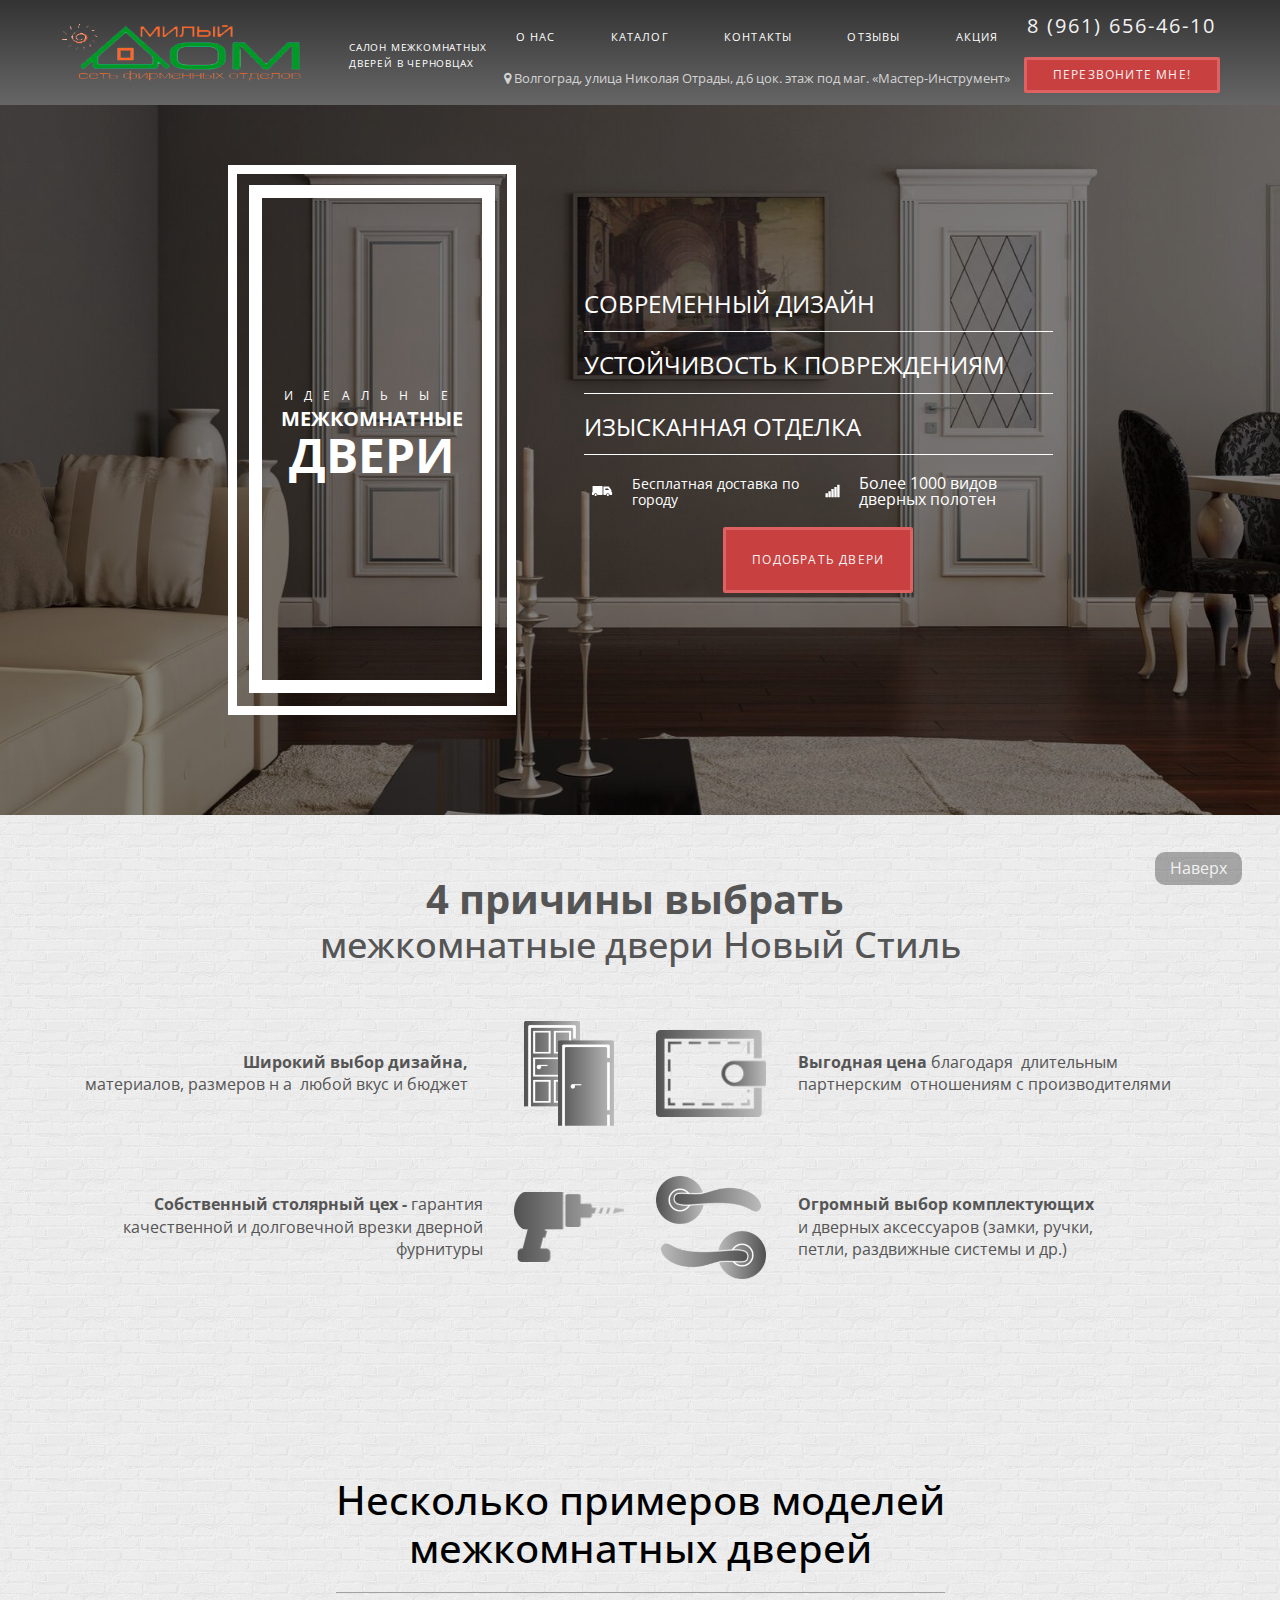
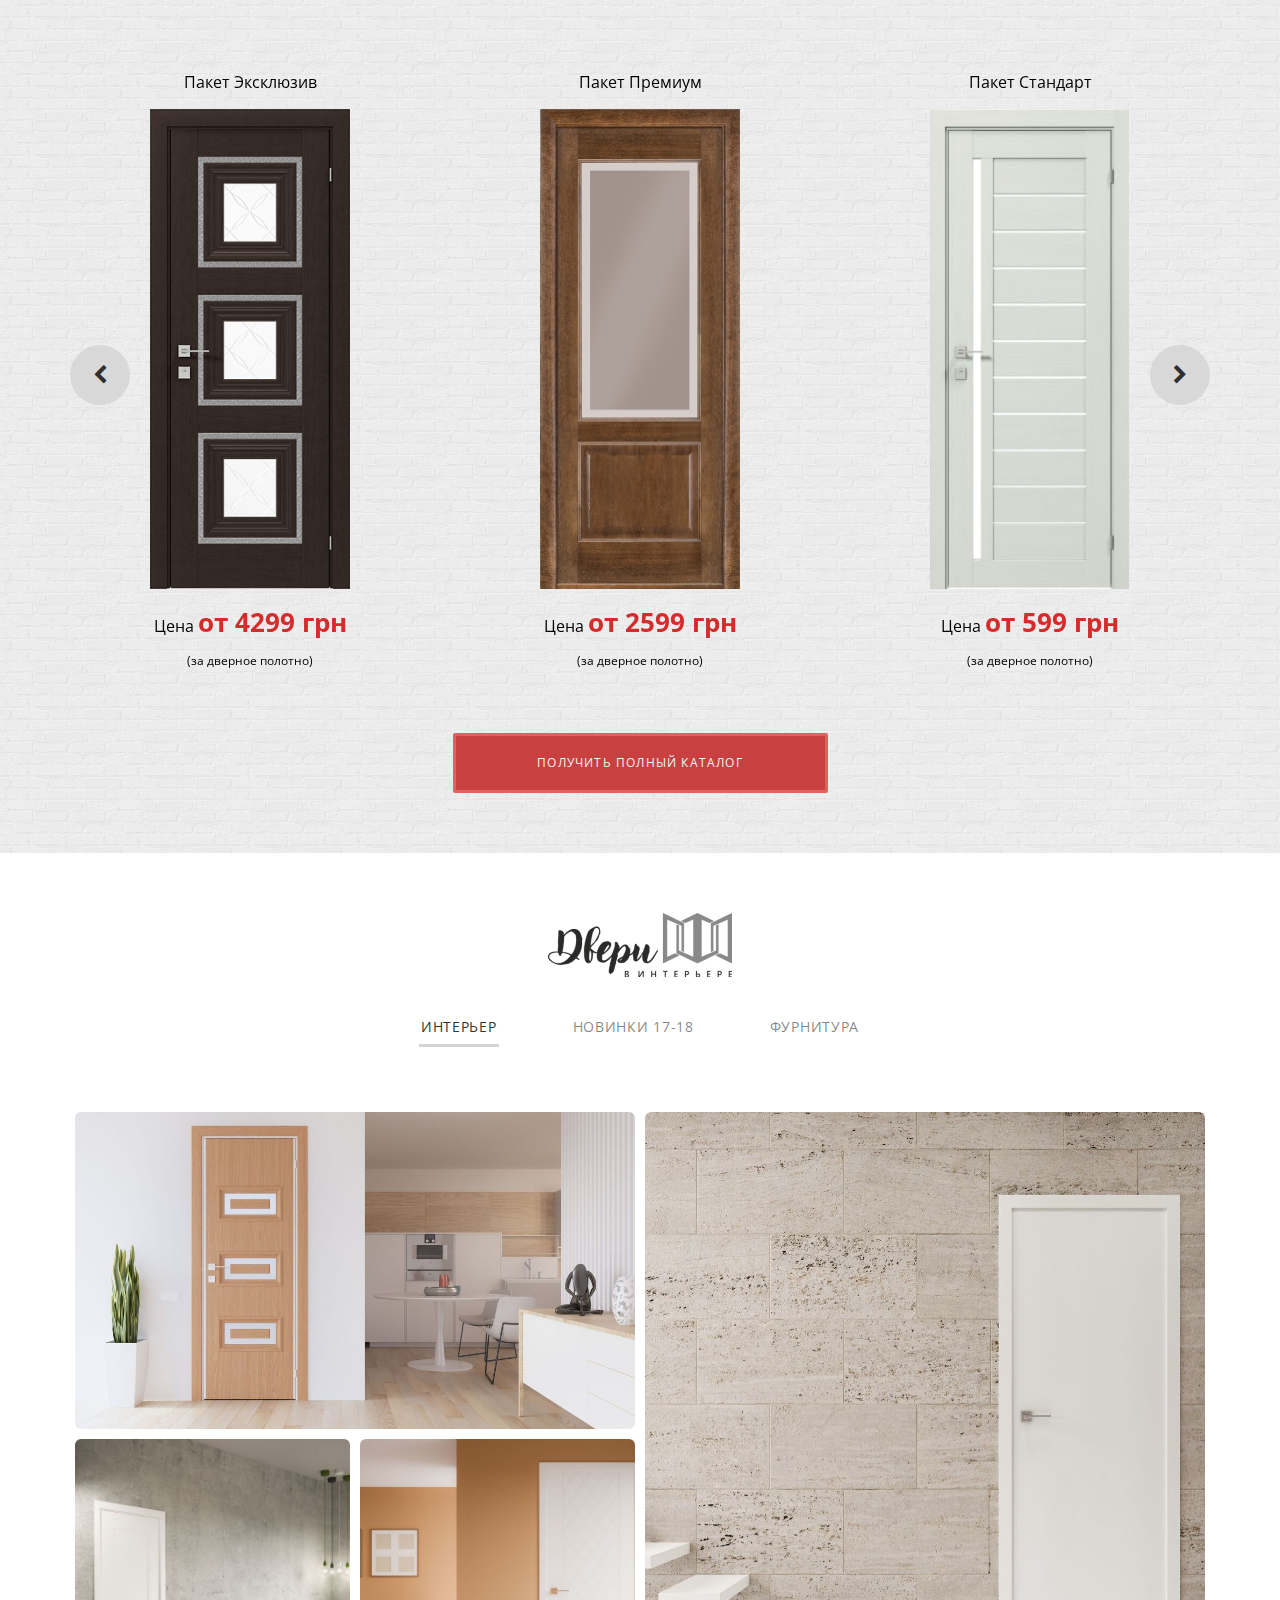
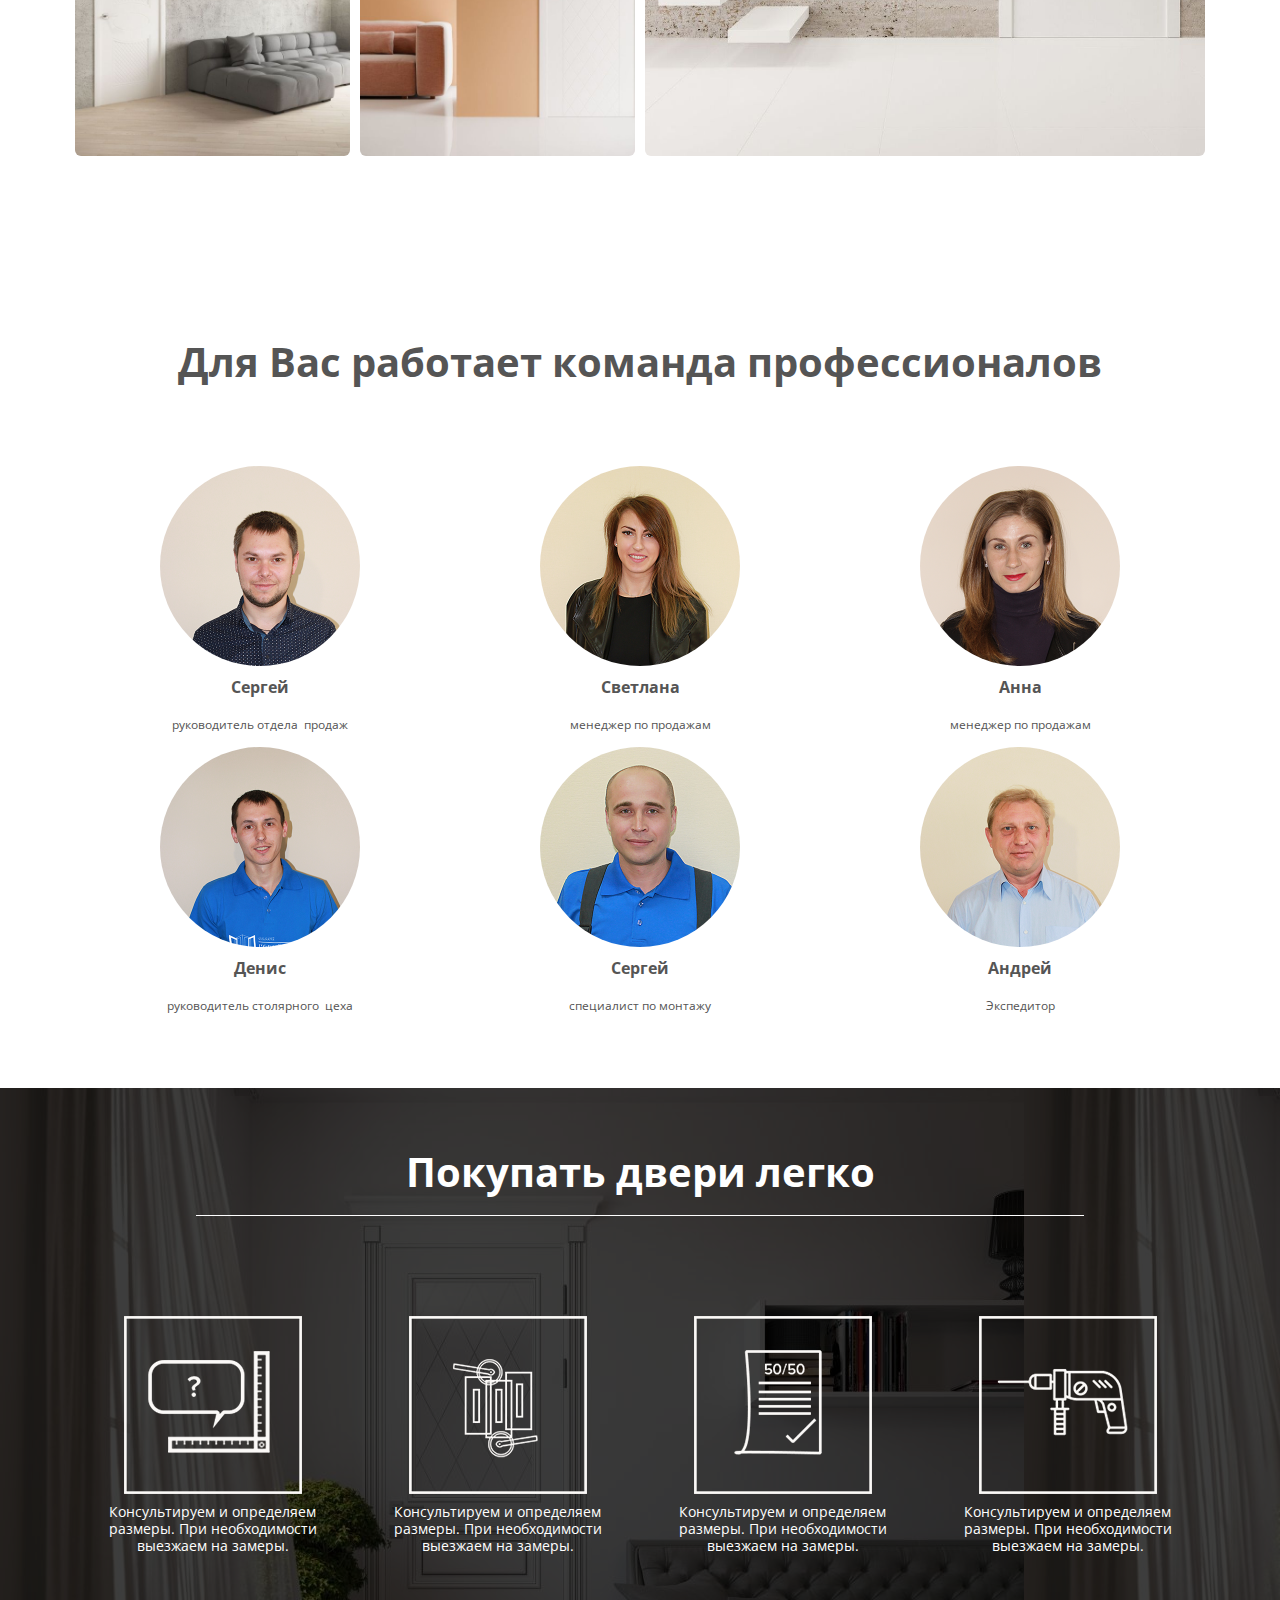
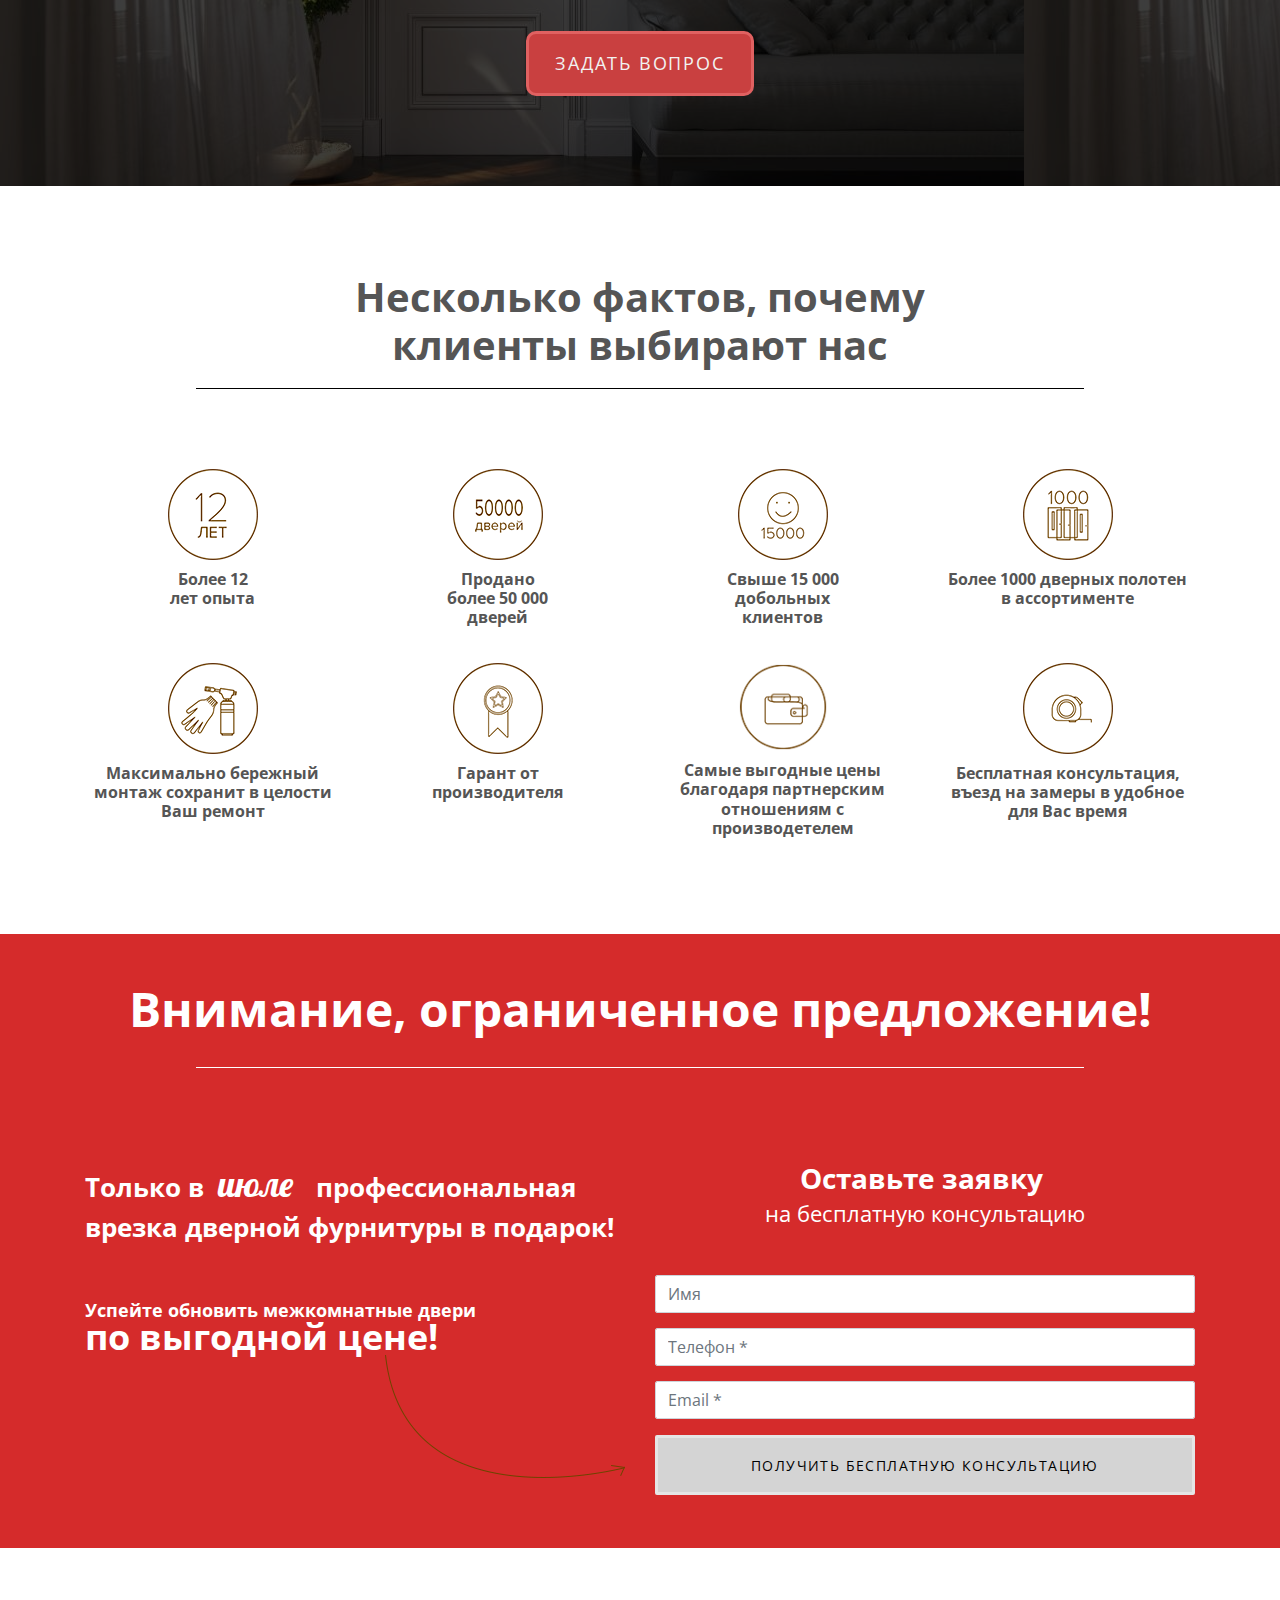
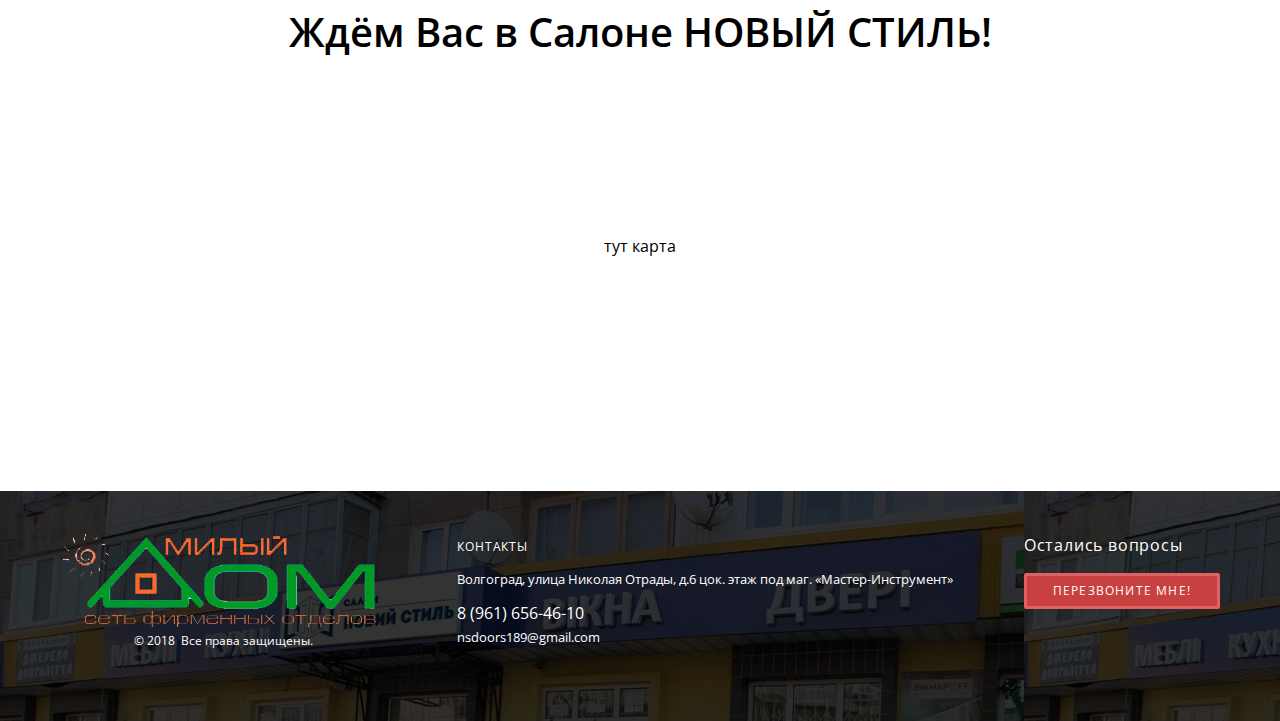
==== commit d1d62b7d: "init(land): add Desktop -v" ====
--- a/index.html
+++ b/index.html
@@ -47,12 +47,12 @@
             <a class="menu__address" href="#" target="_blank">
                 <span class="text icon">
                     <i class="fa fa-map-marker"></i>
-                    <span>Черновцы, ул. Головна, 189, Дверной салон "Новый стиль"</span>
+                    <span>Волгоград, улица Николая Отрады, д.6 цок. этаж под маг. «Мастер-Инструмент»</span>
                 </span>
             </a>
         </div>
         <div class="header__contacts">
-            <a href="tel:+380950444713" class="header__number">+38 (095) 044 47 13</a>
+            <a href="tel:+89616564610" class="header__number">8 (961) 656-46-10</a>
             <a class="btn header-btn" href="#dveri" target="_self">Перезвоните мне!</a>
         </div>
     </header>
@@ -689,7 +689,7 @@
                 </div>
             </div>
         </section>
-        <section class="service">
+        <!-- <section class="service">
             <div class="container">
                 <h3><strong>Предоставляем услуги по врезке дверей<br>и комплектующих в собственном столярном цехе</strong></h3>
                 <div class="row">
@@ -719,7 +719,7 @@
                     </div>
                 </div>
             </div>
-        </section>
+        </section> -->
         <section class="professional">
             <div class="container">
                 <h3>
@@ -902,7 +902,7 @@
                 </div>    
             </div>
         </section>
-        <section id="feedback" class="feedback">
+        <!-- <section id="feedback" class="feedback">
             <div class="container">
                 <h2>
                     <strong>Отзывы наших клиентов</strong>
@@ -928,7 +928,7 @@
                     </div>
                 </div>
             </div>
-        </section>
+        </section> -->
         <section id="contacts" class="contacts">
             <div class="container">
                 <h2>
@@ -1006,12 +1006,12 @@
     <footer class="footer">
         <div class="footer__left">
             <img src="./images/new-style.png" alt="logo">
-            <p><span style="font-size: 12px; color: rgb(255, 255, 255);">© 2018 &nbsp;Все права защищены.</span></p>
+            <p style="text-align: center;"><span style="font-size: 12px; color: rgb(255, 255, 255);">© 2018 &nbsp;Все права защищены.</span></p>
         </div>
         <div class="footer__center">
             <p style="letter-spacing: 0.05em;"><span style="font-size: 12px;">КОНТАКТЫ</span></p>
-            <p style="line-height: 1;"><span style="font-size: 13px;">Черновцы, ул. Головна, 189,</span></p><p style="line-height: 1;">Дверной салон "Новый стиль"</p>
-            <a href="tel:+380950444713">+38 (095) 044 47 13</a><br>
+            <p style="line-height: 1; font-size: 13px;">Волгоград, улица Николая Отрады, д.6 цок. этаж под маг. «Мастер-Инструмент»</p>
+            <a href="tel:+89616564610">8 (961) 656-46-10</a><br>
             <a style="font-size: 13px;" href="mailto:nsdoors189@gmail.com">nsdoors189@gmail.com</a>
         </div>
         <div class="footer__right">
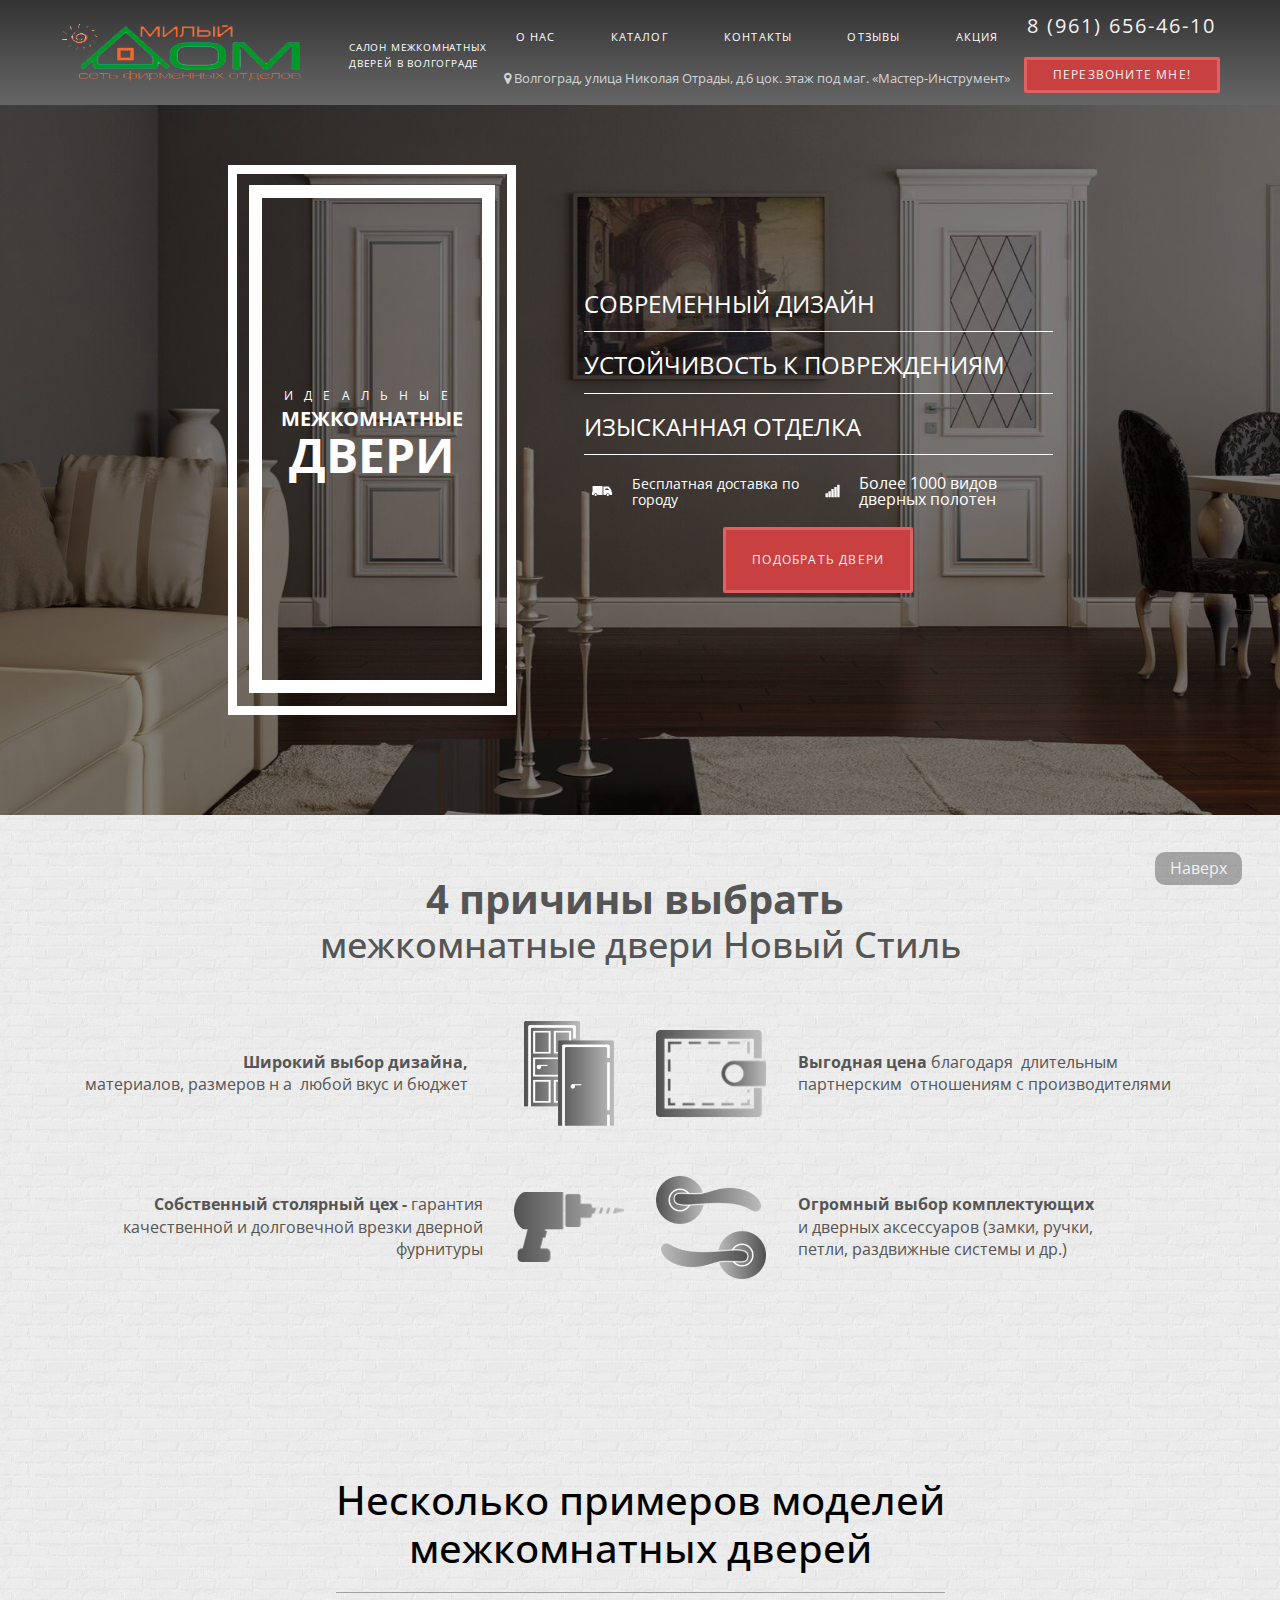
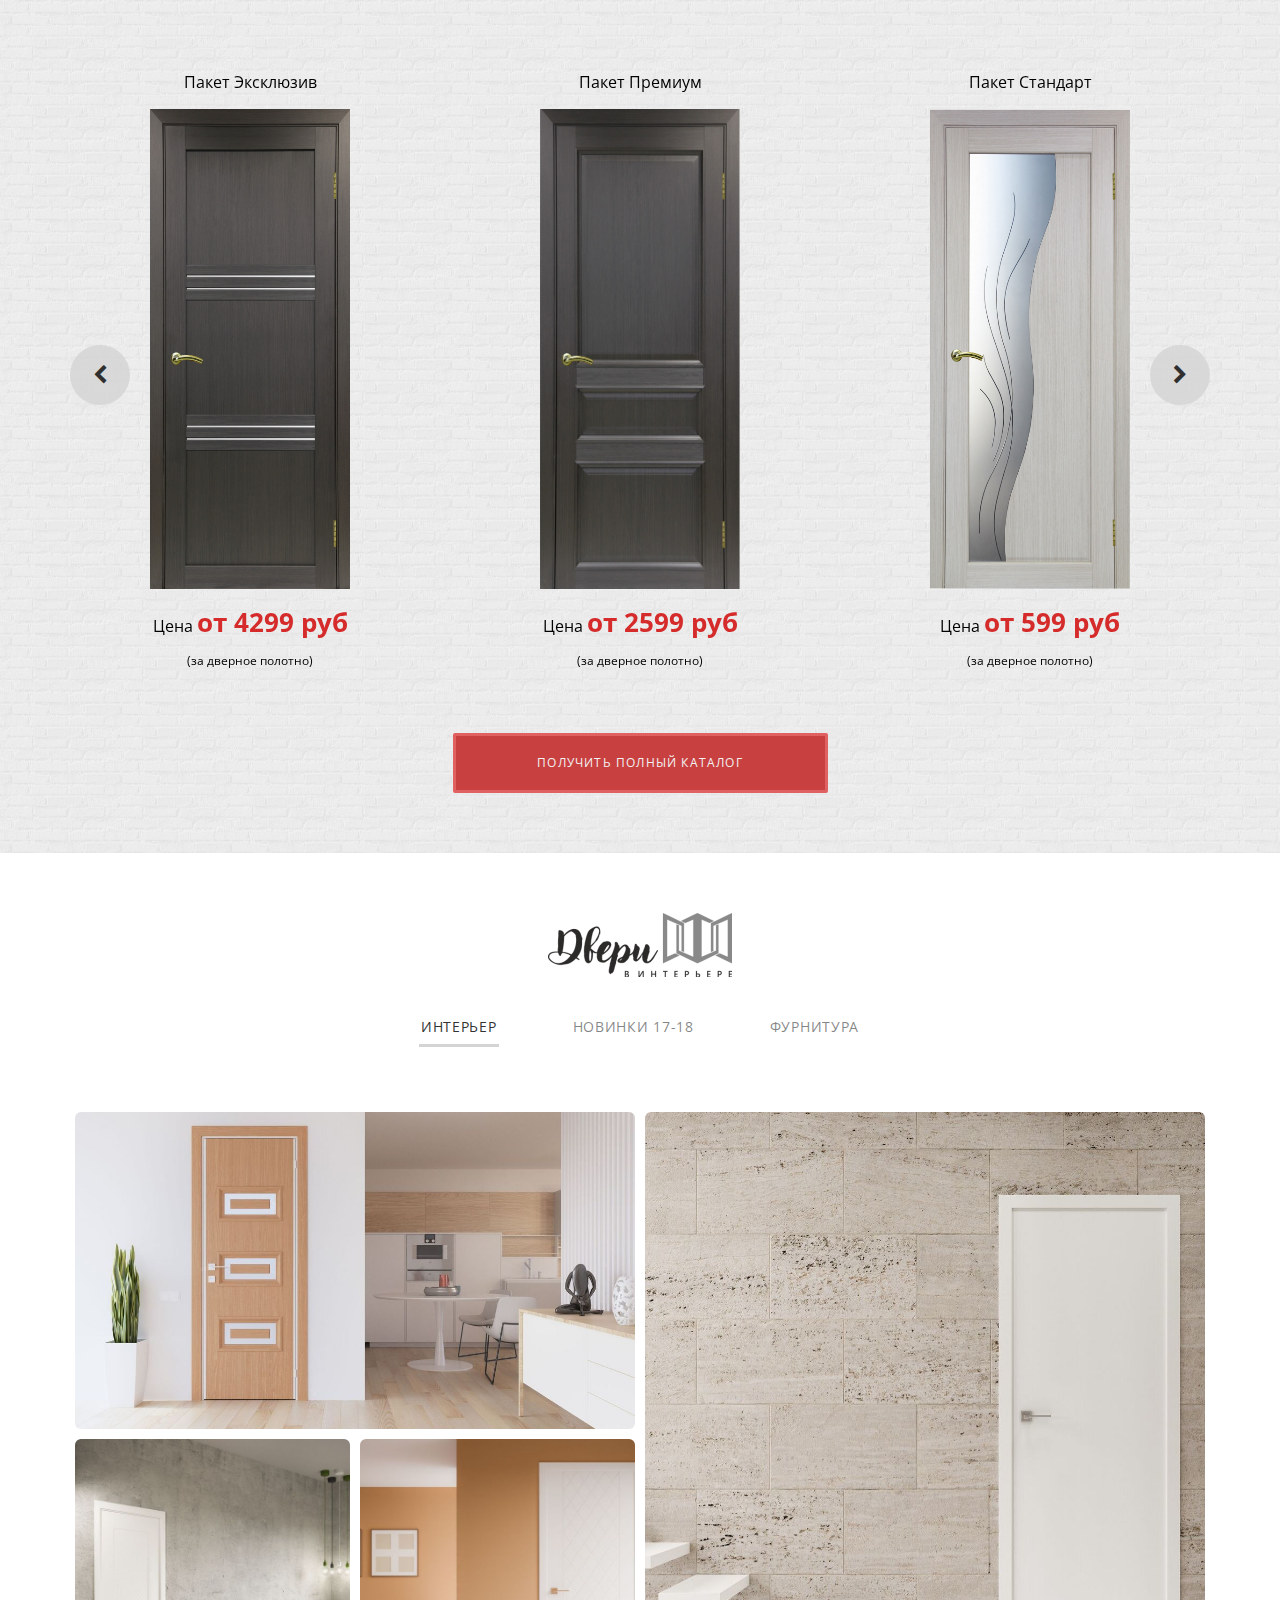
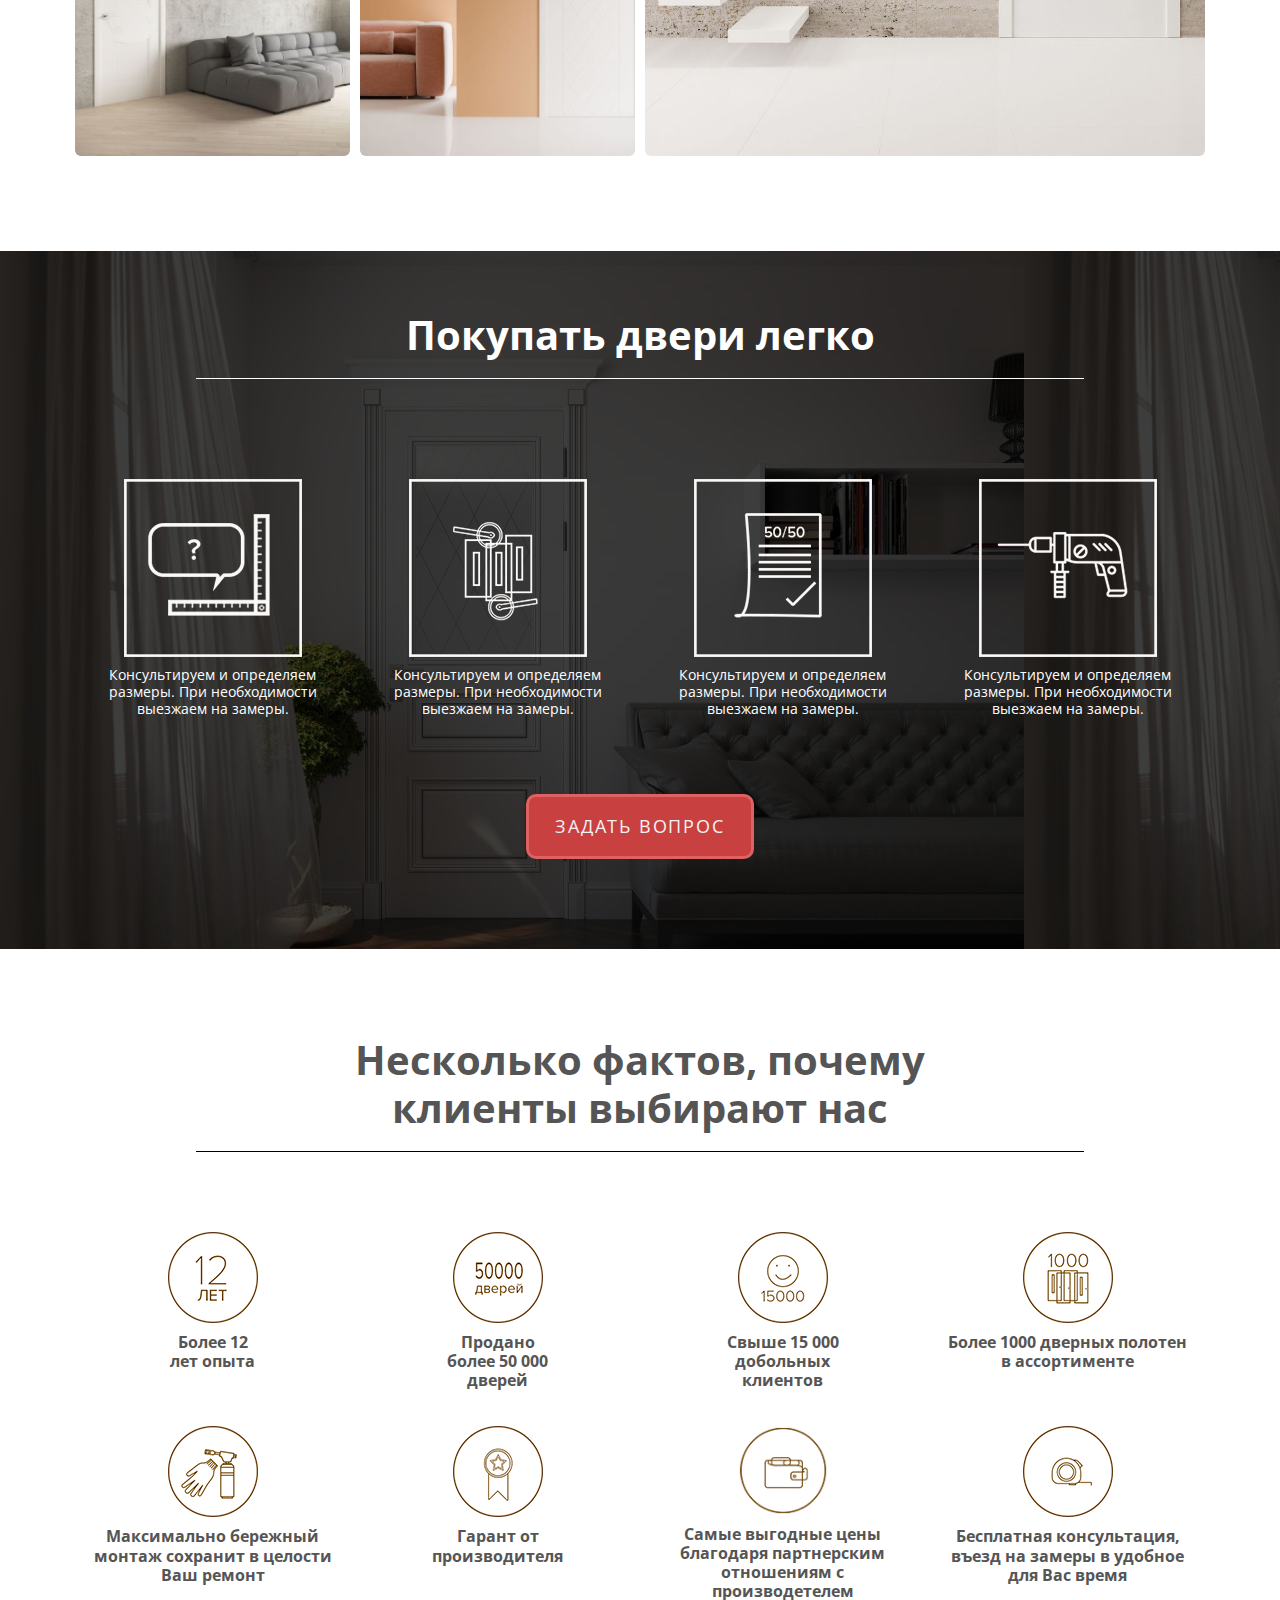
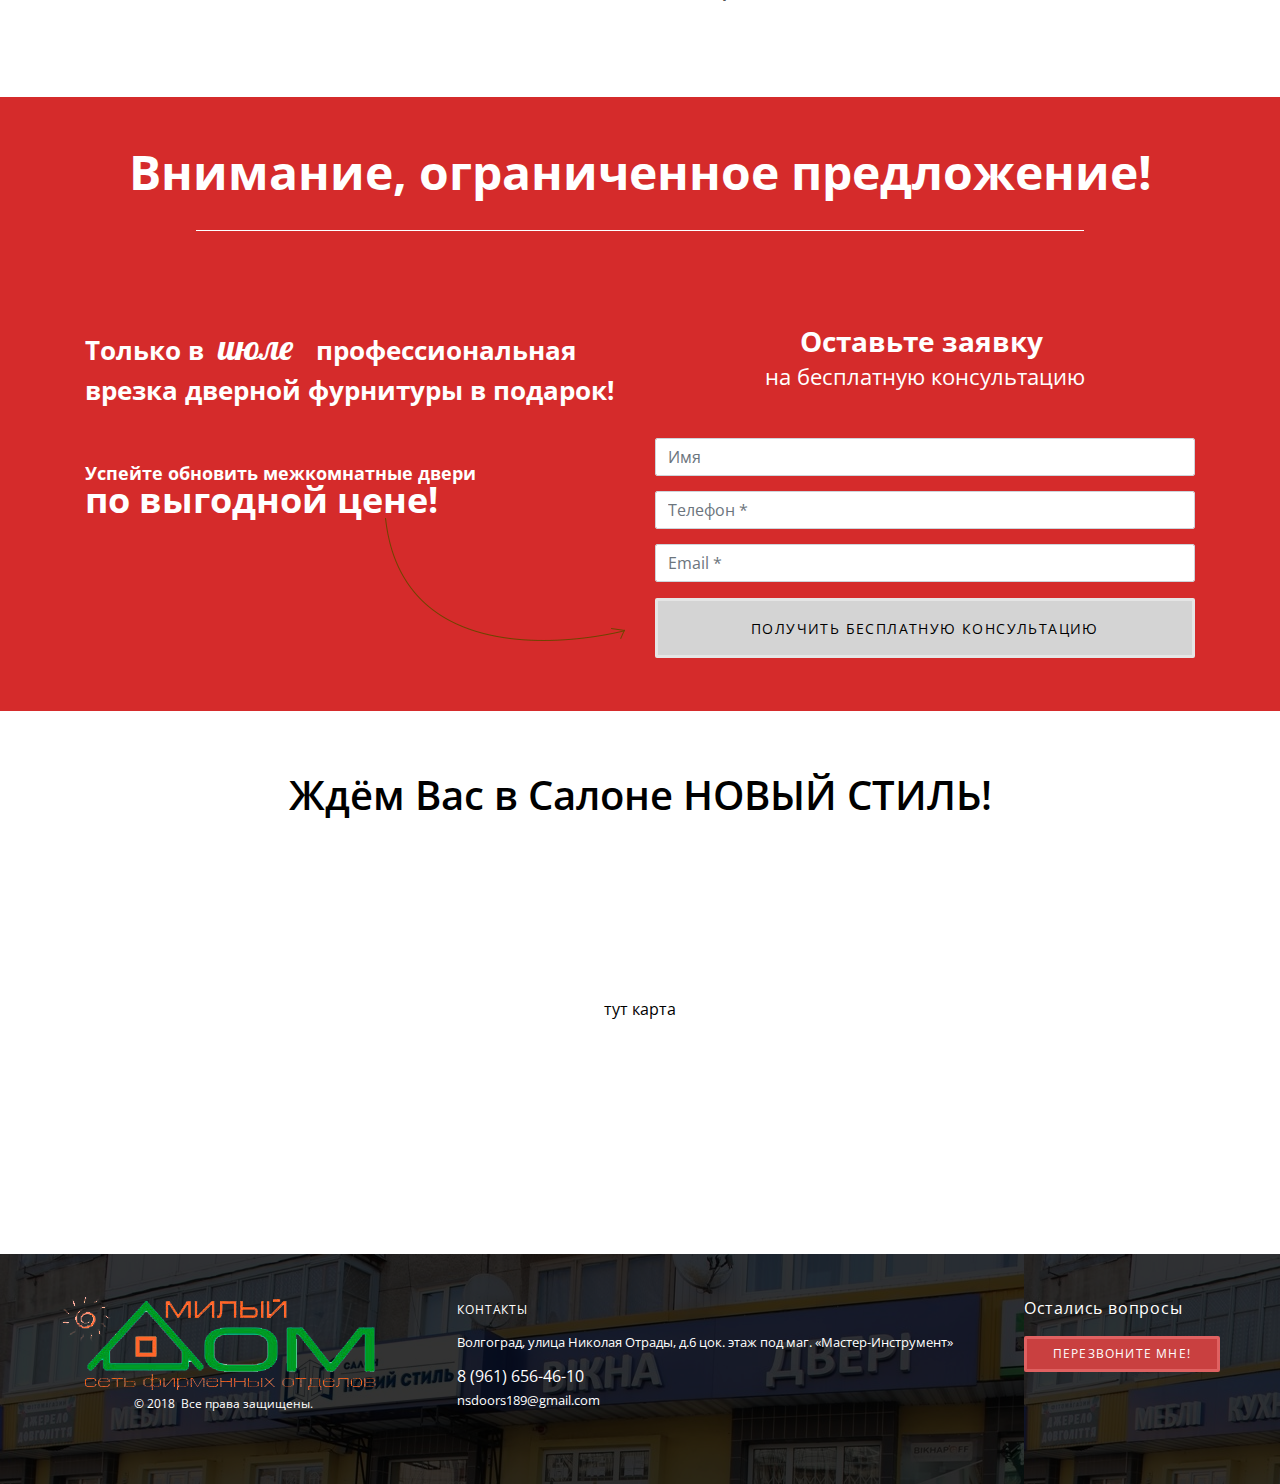
==== commit 879f16b0: "feat(main): modified land" ====
--- a/index.html
+++ b/index.html
@@ -20,7 +20,7 @@
             <div class="logo__text">
                 <p style="line-height: 1; letter-spacing: 0.05em;">
                     <span style="font-size: 10px;">САЛОН МЕЖКОМНАТНЫХ&nbsp;</span><br>
-                    <span style="font-size: 10px;">ДВЕРЕЙ В ЧЕРНОВЦАХ</span>
+                    <span style="font-size: 10px;">ДВЕРЕЙ В ВОЛГОГРАДЕ</span>
                 </p>
             </div>
         </div>
@@ -208,12 +208,12 @@
                                             <p style="text-align: center;">
                                                 <span style="color: rgb(0, 0, 0);">Пакет Эксклюзив</span>
                                             </p>
-                                            <img class="slide__img" style="width: 200px;" alt="Пакет Эксклюзив" src="./images/slider-1.png">
-                                            <p style="text-align: center; line-height: 1;">
-                                                <span style="color: rgb(0, 0, 0);">Цена </span>
-                                                <span style="color: rgb(213, 43, 43);">
-                                                    <span style="font-size: 26px;">
-                                                        <strong>от 4299 грн</strong>
+                                            <img class="slide__img" style="width: 200px;" alt="Пакет Эксклюзив" src="./images/slide-1.jpg">
+                                            <p style="text-align: center; line-height: 1;">
+                                                <span style="color: rgb(0, 0, 0);">Цена </span>
+                                                <span style="color: rgb(213, 43, 43);">
+                                                    <span style="font-size: 26px;">
+                                                        <strong>от 4299 руб</strong>
                                                     </span>
                                                 </span>
                                             </p>
@@ -227,12 +227,12 @@
                                             <p style="text-align: center;">
                                                 <span style="color: rgb(0, 0, 0);">Пакет Премиум</span>
                                             </p>
-                                            <img class="slide__img" style="width: 200px;" alt="Пакет Премиум" src="./images/slider-2.jpg">
-                                            <p style="text-align: center; line-height: 1;">
-                                                <span style="color: rgb(0, 0, 0);">Цена </span>
-                                                <span style="color: rgb(213, 43, 43);">
-                                                    <span style="font-size: 26px;">
-                                                        <strong>от 2599 грн</strong>
+                                            <img class="slide__img" style="width: 200px;" alt="Пакет Премиум" src="./images/slide-2.jpg">
+                                            <p style="text-align: center; line-height: 1;">
+                                                <span style="color: rgb(0, 0, 0);">Цена </span>
+                                                <span style="color: rgb(213, 43, 43);">
+                                                    <span style="font-size: 26px;">
+                                                        <strong>от 2599 руб</strong>
                                                     </span>
                                                 </span>
                                             </p>
@@ -246,12 +246,12 @@
                                             <p style="text-align: center;">
                                                 <span style="color: rgb(0, 0, 0);">Пакет Стандарт</span>
                                             </p>
-                                            <img class="slide__img" style="width: 200px;" alt="Пакет Стандарт" src="./images/slider-3.jpg">
-                                            <p style="text-align: center; line-height: 1;">
-                                                <span style="color: rgb(0, 0, 0);">Цена </span>
-                                                <span style="color: rgb(213, 43, 43);">
-                                                    <span style="font-size: 26px;">
-                                                        <strong>от 599 грн</strong>
+                                            <img class="slide__img" style="width: 200px;" alt="Пакет Стандарт" src="./images/slide-3.jpg">
+                                            <p style="text-align: center; line-height: 1;">
+                                                <span style="color: rgb(0, 0, 0);">Цена </span>
+                                                <span style="color: rgb(213, 43, 43);">
+                                                    <span style="font-size: 26px;">
+                                                        <strong>от 599 руб</strong>
                                                     </span>
                                                 </span>
                                             </p>
@@ -269,12 +269,12 @@
                                             <p style="text-align: center;">
                                                 <span style="color: rgb(0, 0, 0);">Пакет Эксклюзив</span>
                                             </p>
-                                            <img class="slide__img" style="width: 200px;" alt="Пакет Эксклюзив" src="./images/slider-4.png">
-                                            <p style="text-align: center; line-height: 1;">
-                                                <span style="color: rgb(0, 0, 0);">Цена </span>
-                                                <span style="color: rgb(213, 43, 43);">
-                                                    <span style="font-size: 26px;">
-                                                        <strong>от 4299 грн</strong>
+                                            <img class="slide__img" style="width: 200px;" alt="Пакет Эксклюзив" src="./images/slide-4.jpg">
+                                            <p style="text-align: center; line-height: 1;">
+                                                <span style="color: rgb(0, 0, 0);">Цена </span>
+                                                <span style="color: rgb(213, 43, 43);">
+                                                    <span style="font-size: 26px;">
+                                                        <strong>от 4299 руб</strong>
                                                     </span>
                                                 </span>
                                             </p>
@@ -288,12 +288,12 @@
                                             <p style="text-align: center;">
                                                 <span style="color: rgb(0, 0, 0);">Пакет Премиум</span>
                                             </p>
-                                            <img class="slide__img" style="width: 200px;" alt="Пакет Премиум" src="./images/slider-5.png">
-                                            <p style="text-align: center; line-height: 1;">
-                                                <span style="color: rgb(0, 0, 0);">Цена </span>
-                                                <span style="color: rgb(213, 43, 43);">
-                                                    <span style="font-size: 26px;">
-                                                        <strong>от 2599 грн</strong>
+                                            <img class="slide__img" style="width: 200px;" alt="Пакет Премиум" src="./images/slide-5.jpg">
+                                            <p style="text-align: center; line-height: 1;">
+                                                <span style="color: rgb(0, 0, 0);">Цена </span>
+                                                <span style="color: rgb(213, 43, 43);">
+                                                    <span style="font-size: 26px;">
+                                                        <strong>от 2599 руб</strong>
                                                     </span>
                                                 </span>
                                             </p>
@@ -307,12 +307,12 @@
                                             <p style="text-align: center;">
                                                 <span style="color: rgb(0, 0, 0);">Пакет Стандарт</span>
                                             </p>
-                                            <img class="slide__img" style="width: 200px;" alt="Пакет Стандарт" src="./images/slider-6.jpg">
-                                            <p style="text-align: center; line-height: 1;">
-                                                <span style="color: rgb(0, 0, 0);">Цена </span>
-                                                <span style="color: rgb(213, 43, 43);">
-                                                    <span style="font-size: 26px;">
-                                                        <strong>от 599 грн</strong>
+                                            <img class="slide__img" style="width: 200px;" alt="Пакет Стандарт" src="./images/slide-6.jpg">
+                                            <p style="text-align: center; line-height: 1;">
+                                                <span style="color: rgb(0, 0, 0);">Цена </span>
+                                                <span style="color: rgb(213, 43, 43);">
+                                                    <span style="font-size: 26px;">
+                                                        <strong>от 599 руб</strong>
                                                     </span>
                                                 </span>
                                             </p>
@@ -330,12 +330,12 @@
                                             <p style="text-align: center;">
                                                 <span style="color: rgb(0, 0, 0);">Пакет Эксклюзив</span>
                                             </p>
-                                            <img class="slide__img" style="width: 200px;" alt="Пакет Эксклюзив" src="./images/slider-7.png">
-                                            <p style="text-align: center; line-height: 1;">
-                                                <span style="color: rgb(0, 0, 0);">Цена </span>
-                                                <span style="color: rgb(213, 43, 43);">
-                                                    <span style="font-size: 26px;">
-                                                        <strong>от 4299 грн</strong>
+                                            <img class="slide__img" style="width: 200px;" alt="Пакет Эксклюзив" src="./images/slide-7.jpg">
+                                            <p style="text-align: center; line-height: 1;">
+                                                <span style="color: rgb(0, 0, 0);">Цена </span>
+                                                <span style="color: rgb(213, 43, 43);">
+                                                    <span style="font-size: 26px;">
+                                                        <strong>от 4299 руб</strong>
                                                     </span>
                                                 </span>
                                             </p>
@@ -349,12 +349,12 @@
                                             <p style="text-align: center;">
                                                 <span style="color: rgb(0, 0, 0);">Пакет Премиум</span>
                                             </p>
-                                            <img class="slide__img" style="width: 200px;" alt="Пакет Премиум" src="./images/slider-8.jpg">
-                                            <p style="text-align: center; line-height: 1;">
-                                                <span style="color: rgb(0, 0, 0);">Цена </span>
-                                                <span style="color: rgb(213, 43, 43);">
-                                                    <span style="font-size: 26px;">
-                                                        <strong>от 2599 грн</strong>
+                                            <img class="slide__img" style="width: 200px;" alt="Пакет Премиум" src="./images/slide-8.jpg">
+                                            <p style="text-align: center; line-height: 1;">
+                                                <span style="color: rgb(0, 0, 0);">Цена </span>
+                                                <span style="color: rgb(213, 43, 43);">
+                                                    <span style="font-size: 26px;">
+                                                        <strong>от 2599 руб</strong>
                                                     </span>
                                                 </span>
                                             </p>
@@ -368,12 +368,12 @@
                                             <p style="text-align: center;">
                                                 <span style="color: rgb(0, 0, 0);">Пакет Стандарт</span>
                                             </p>
-                                            <img class="slide__img" style="width: 200px;" alt="Пакет Стандарт" src="./images/slider-9.jpg">
-                                            <p style="text-align: center; line-height: 1;">
-                                                <span style="color: rgb(0, 0, 0);">Цена </span>
-                                                <span style="color: rgb(213, 43, 43);">
-                                                    <span style="font-size: 26px;">
-                                                        <strong>от 599 грн</strong>
+                                            <img class="slide__img" style="width: 200px;" alt="Пакет Стандарт" src="./images/slide-9.jpg">
+                                            <p style="text-align: center; line-height: 1;">
+                                                <span style="color: rgb(0, 0, 0);">Цена </span>
+                                                <span style="color: rgb(213, 43, 43);">
+                                                    <span style="font-size: 26px;">
+                                                        <strong>от 599 руб</strong>
                                                     </span>
                                                 </span>
                                             </p>
@@ -391,12 +391,12 @@
                                             <p style="text-align: center;">
                                                 <span style="color: rgb(0, 0, 0);">Пакет Эксклюзив</span>
                                             </p>
-                                            <img class="slide__img" style="width: 200px;" alt="Пакет Эксклюзив" src="./images/slider-10.jpg">
-                                            <p style="text-align: center; line-height: 1;">
-                                                <span style="color: rgb(0, 0, 0);">Цена </span>
-                                                <span style="color: rgb(213, 43, 43);">
-                                                    <span style="font-size: 26px;">
-                                                        <strong>от 4299 грн</strong>
+                                            <img class="slide__img" style="width: 200px;" alt="Пакет Эксклюзив" src="./images/slide-10.jpg">
+                                            <p style="text-align: center; line-height: 1;">
+                                                <span style="color: rgb(0, 0, 0);">Цена </span>
+                                                <span style="color: rgb(213, 43, 43);">
+                                                    <span style="font-size: 26px;">
+                                                        <strong>от 4299 руб</strong>
                                                     </span>
                                                 </span>
                                             </p>
@@ -410,12 +410,12 @@
                                             <p style="text-align: center;">
                                                 <span style="color: rgb(0, 0, 0);">Пакет Премиум</span>
                                             </p>
-                                            <img class="slide__img" style="width: 200px;" alt="Пакет Премиум" src="./images/slider-11.png">
-                                            <p style="text-align: center; line-height: 1;">
-                                                <span style="color: rgb(0, 0, 0);">Цена </span>
-                                                <span style="color: rgb(213, 43, 43);">
-                                                    <span style="font-size: 26px;">
-                                                        <strong>от 2599 грн</strong>
+                                            <img class="slide__img" style="width: 200px;" alt="Пакет Премиум" src="./images/slide-11.jpg">
+                                            <p style="text-align: center; line-height: 1;">
+                                                <span style="color: rgb(0, 0, 0);">Цена </span>
+                                                <span style="color: rgb(213, 43, 43);">
+                                                    <span style="font-size: 26px;">
+                                                        <strong>от 2599 руб</strong>
                                                     </span>
                                                 </span>
                                             </p>
@@ -429,24 +429,24 @@
                                             <p style="text-align: center;">
                                                 <span style="color: rgb(0, 0, 0);">Пакет Стандарт</span>
                                             </p>
-                                            <img class="slide__img" style="width: 200px;" alt="Пакет Стандарт" src="./images/slider-12.jpg">
-                                            <p style="text-align: center; line-height: 1;">
-                                                <span style="color: rgb(0, 0, 0);">Цена </span>
-                                                <span style="color: rgb(213, 43, 43);">
-                                                    <span style="font-size: 26px;">
-                                                        <strong>от 599 грн</strong>
-                                                    </span>
-                                                </span>
-                                            </p>
-                                            <p style="text-align: center; line-height: 1;">
-                                                <span style="color: rgb(0, 0, 0);">
-                                                    <span style="font-size: 12px;">(за дверное полотно)</span>
-                                                </span>
-                                            </p>
-                                        </div>
-                                    </div>
-                                </div>
-                                <div class="swiper-slide">
+                                            <img class="slide__img" style="width: 200px;" alt="Пакет Стандарт" src="./images/slide-12.jpg">
+                                            <p style="text-align: center; line-height: 1;">
+                                                <span style="color: rgb(0, 0, 0);">Цена </span>
+                                                <span style="color: rgb(213, 43, 43);">
+                                                    <span style="font-size: 26px;">
+                                                        <strong>от 599 руб</strong>
+                                                    </span>
+                                                </span>
+                                            </p>
+                                            <p style="text-align: center; line-height: 1;">
+                                                <span style="color: rgb(0, 0, 0);">
+                                                    <span style="font-size: 12px;">(за дверное полотно)</span>
+                                                </span>
+                                            </p>
+                                        </div>
+                                    </div>
+                                </div>
+                                <!-- <div class="swiper-slide">
                                     <div class="row">
                                         <div class="col-lg-4 slide__item">
                                             <p style="text-align: center;">
@@ -457,7 +457,7 @@
                                                 <span style="color: rgb(0, 0, 0);">Цена </span>
                                                 <span style="color: rgb(213, 43, 43);">
                                                     <span style="font-size: 26px;">
-                                                        <strong>от 4299 грн</strong>
+                                                        <strong>от 4299 руб</strong>
                                                     </span>
                                                 </span>
                                             </p>
@@ -476,7 +476,7 @@
                                                 <span style="color: rgb(0, 0, 0);">Цена </span>
                                                 <span style="color: rgb(213, 43, 43);">
                                                     <span style="font-size: 26px;">
-                                                        <strong>от 2599 грн</strong>
+                                                        <strong>от 2599 руб</strong>
                                                     </span>
                                                 </span>
                                             </p>
@@ -495,18 +495,18 @@
                                                 <span style="color: rgb(0, 0, 0);">Цена </span>
                                                 <span style="color: rgb(213, 43, 43);">
                                                     <span style="font-size: 26px;">
-                                                        <strong>от 599 грн</strong>
-                                                    </span>
-                                                </span>
-                                            </p>
-                                            <p style="text-align: center; line-height: 1;">
-                                                <span style="color: rgb(0, 0, 0);">
-                                                    <span style="font-size: 12px;">(за дверное полотно)</span>
-                                                </span>
-                                            </p>
-                                        </div>
-                                    </div>
-                                </div>
+                                                        <strong>от 599 руб</strong>
+                                                    </span>
+                                                </span>
+                                            </p>
+                                            <p style="text-align: center; line-height: 1;">
+                                                <span style="color: rgb(0, 0, 0);">
+                                                    <span style="font-size: 12px;">(за дверное полотно)</span>
+                                                </span>
+                                            </p>
+                                        </div>
+                                    </div>
+                                </div> -->
                             </div>
                             <!-- <div class="swiper-pagination"></div> -->
                             <div class="swiper-button-prev">
@@ -720,7 +720,7 @@
                 </div>
             </div>
         </section> -->
-        <section class="professional">
+        <!-- <section class="professional">
             <div class="container">
                 <h3>
                     <strong>Для Вас работает команда профессионалов</strong>
@@ -824,7 +824,7 @@
                     </div>
                 </div>
             </div>
-        </section>
+        </section> -->
         <section class="how-buy">
             <div class="container">
                 <h3>
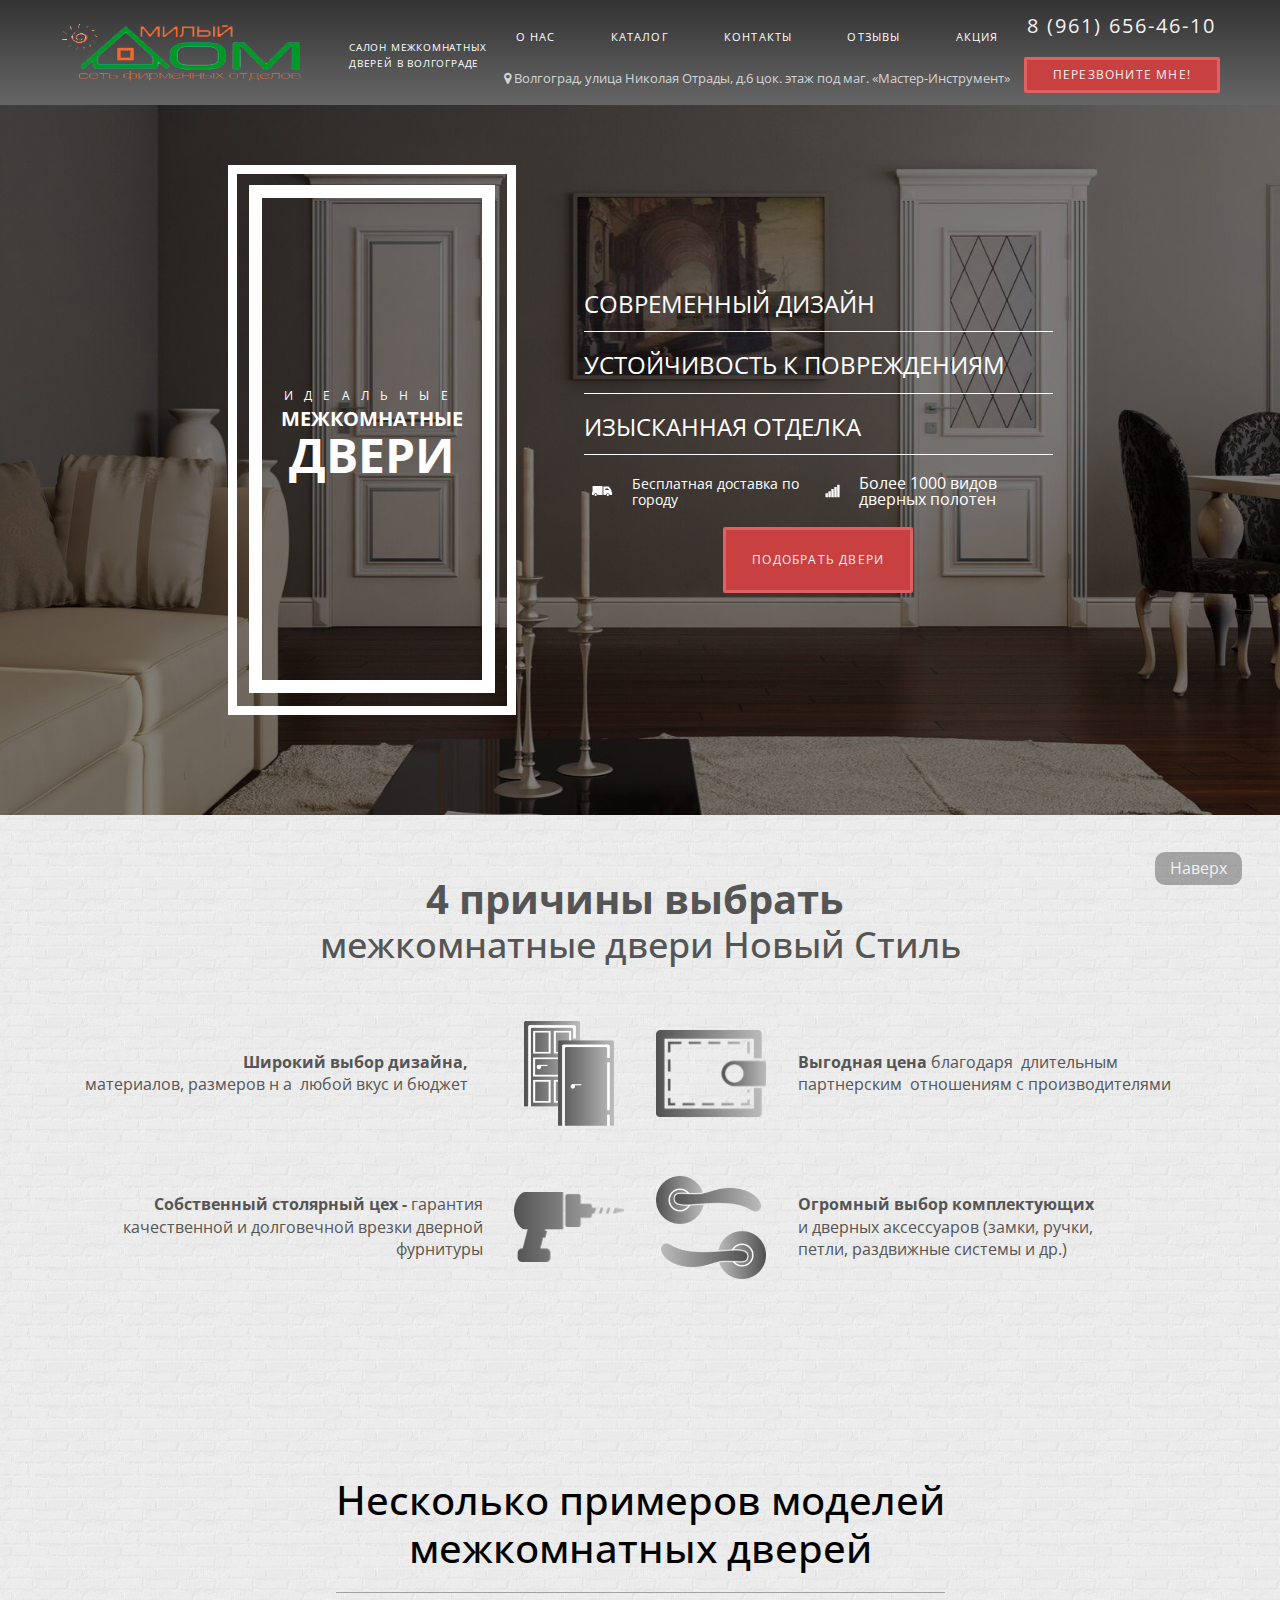
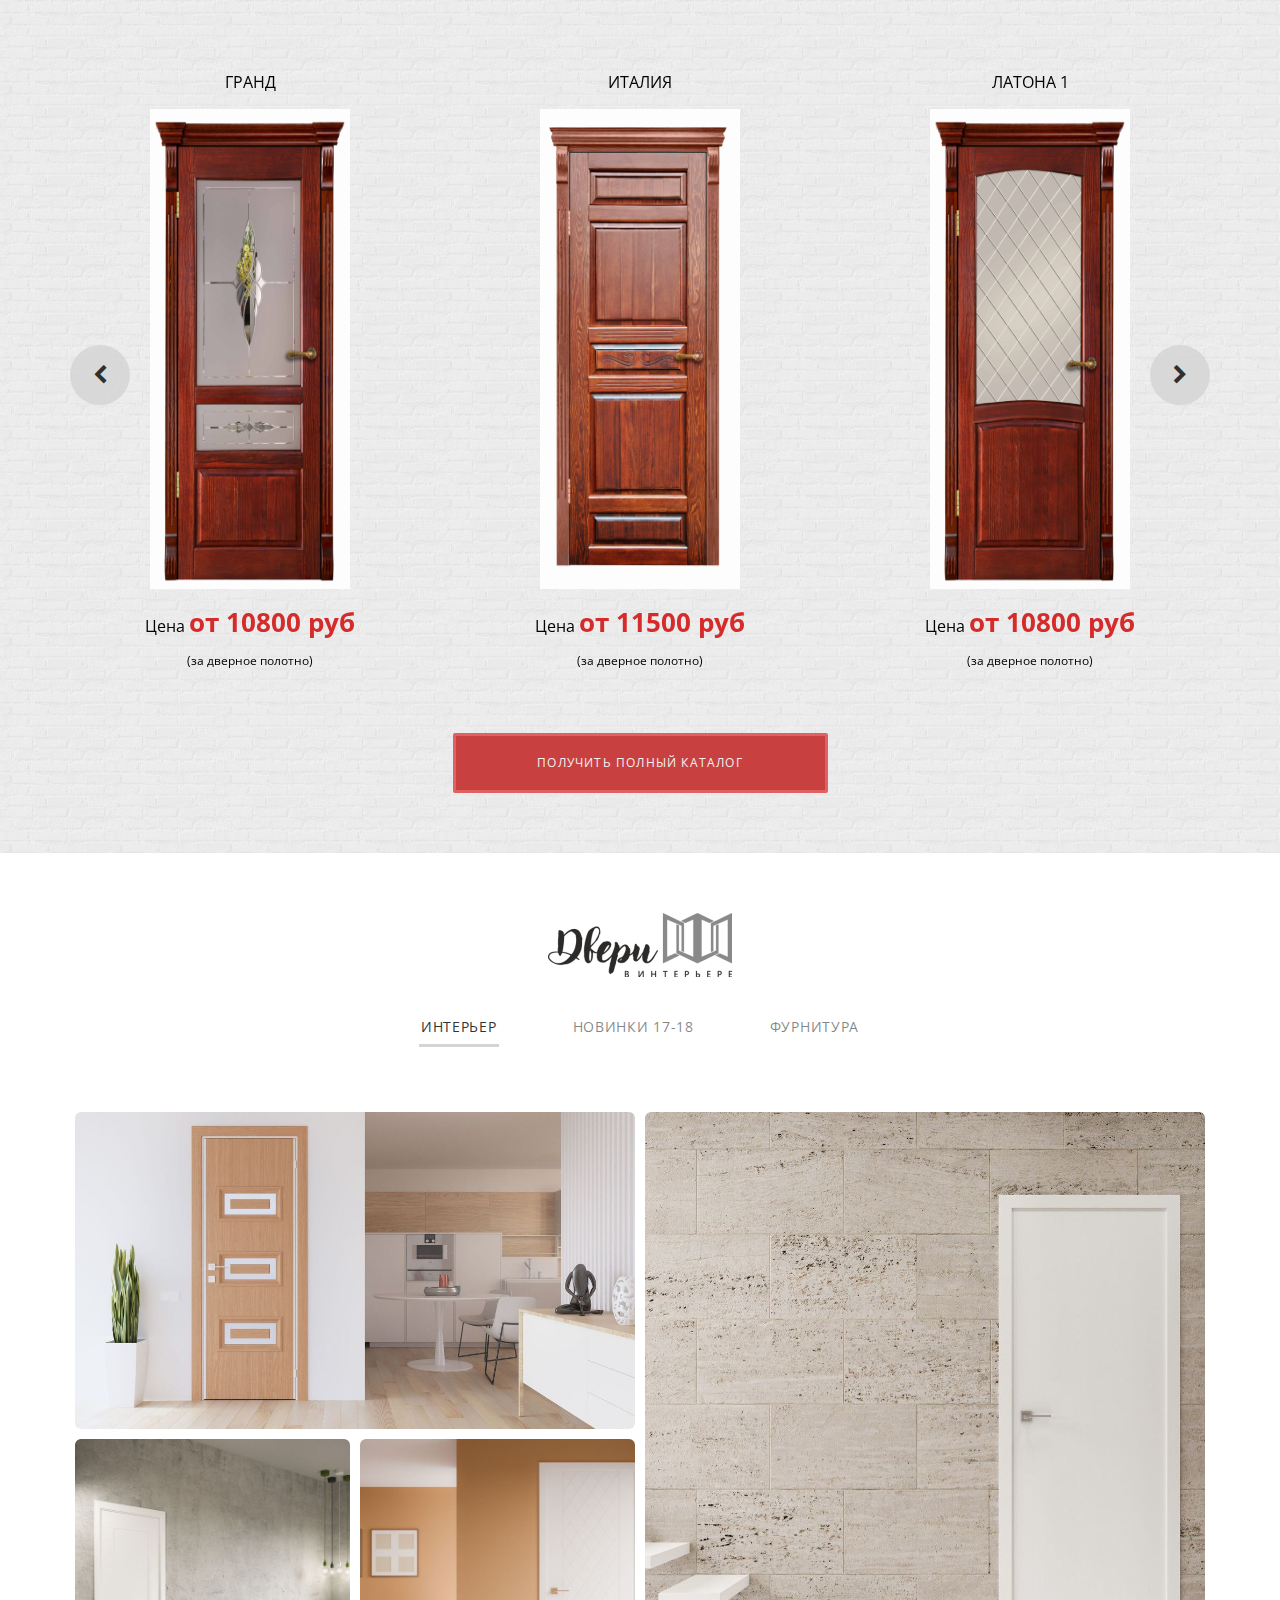
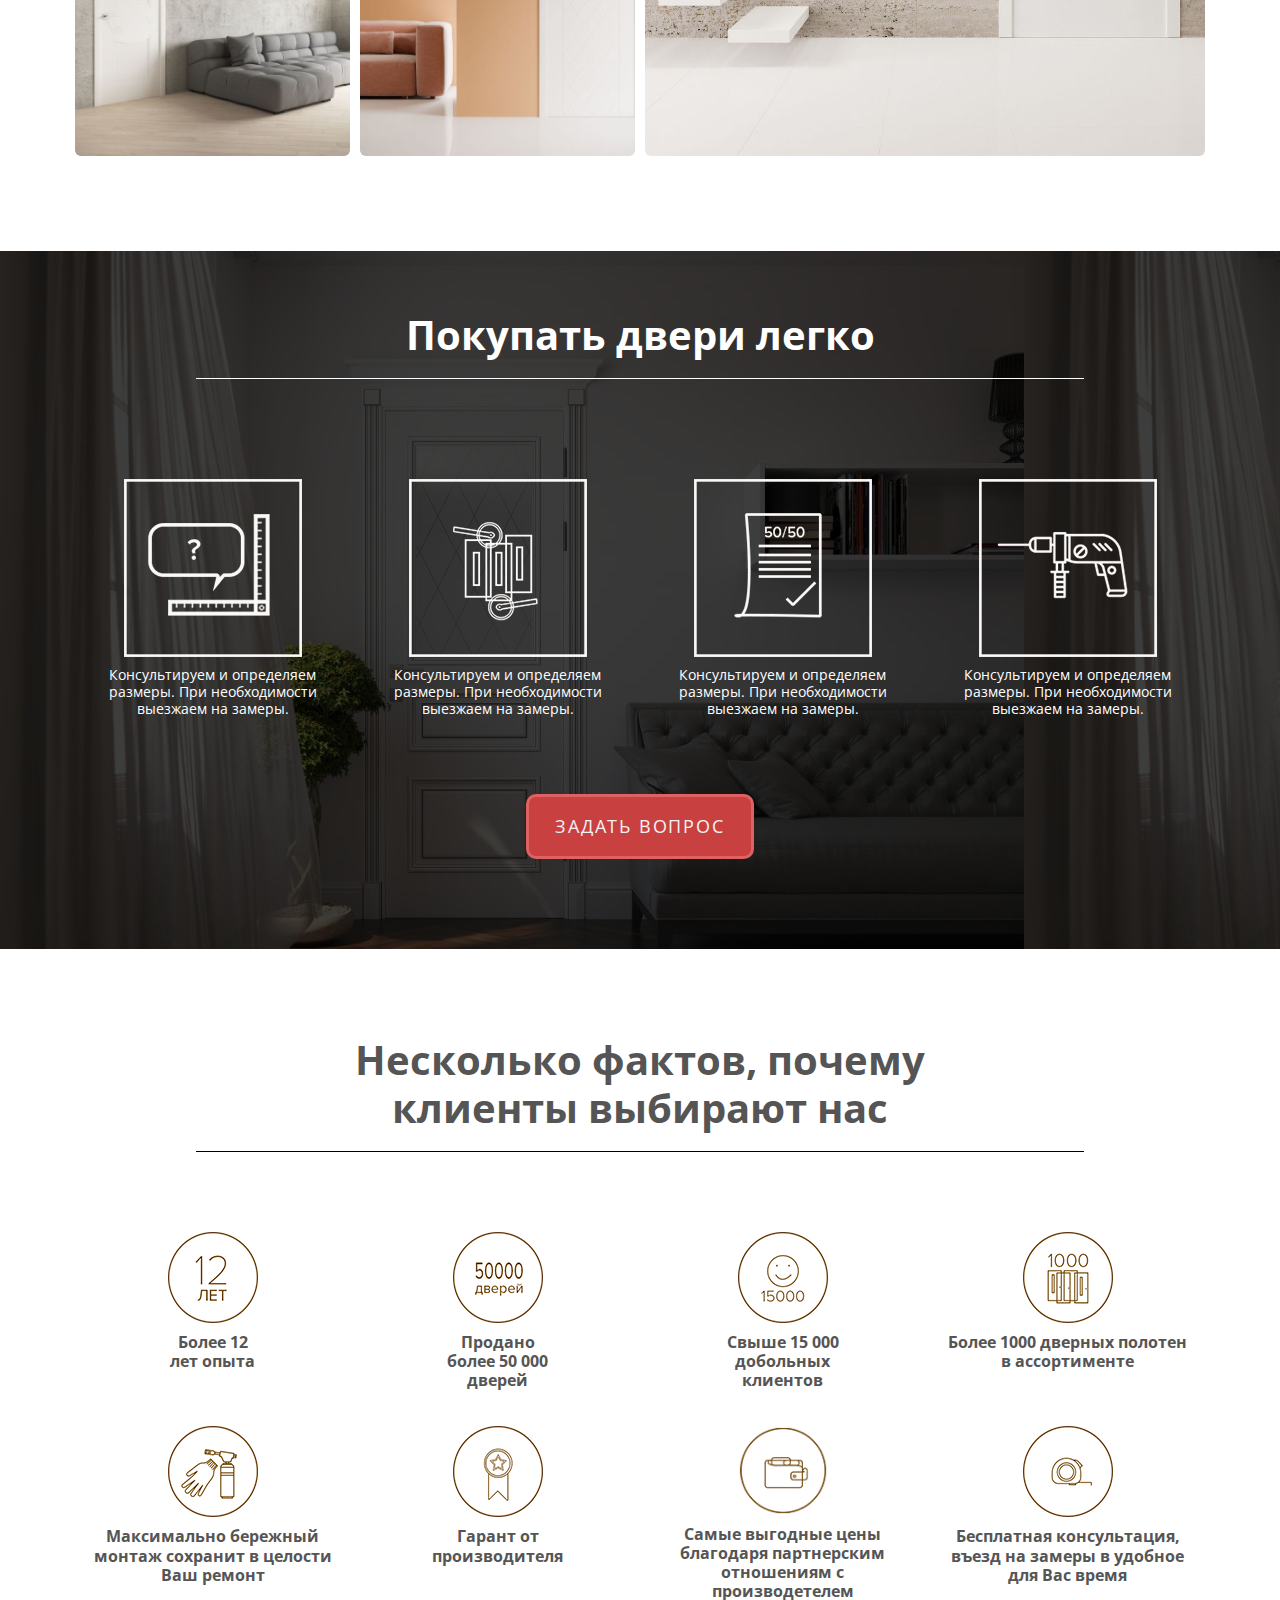
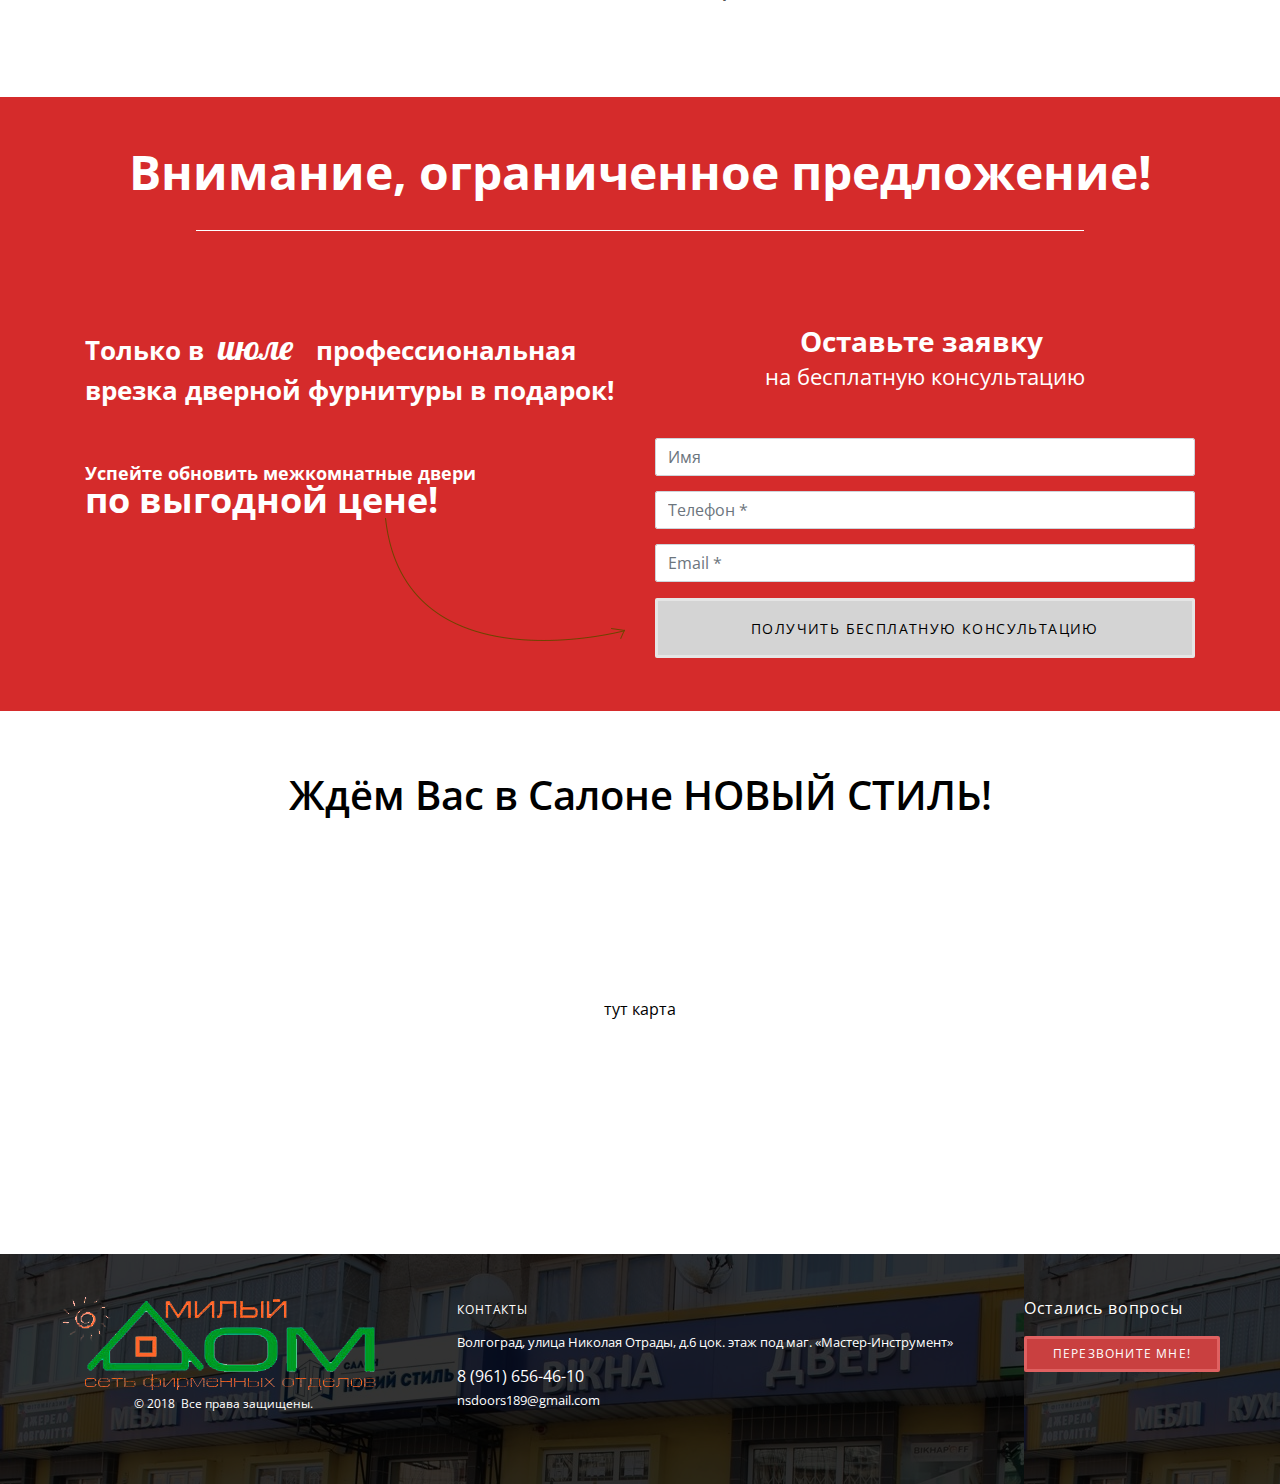
==== commit 71c7e5e4: "fix(main): images doors" ====
--- a/index.html
+++ b/index.html
@@ -206,52 +206,52 @@
                                     <div class="row">
                                         <div class="col-lg-4 slide__item">
                                             <p style="text-align: center;">
-                                                <span style="color: rgb(0, 0, 0);">Пакет Эксклюзив</span>
-                                            </p>
-                                            <img class="slide__img" style="width: 200px;" alt="Пакет Эксклюзив" src="./images/slide-1.jpg">
-                                            <p style="text-align: center; line-height: 1;">
-                                                <span style="color: rgb(0, 0, 0);">Цена </span>
-                                                <span style="color: rgb(213, 43, 43);">
-                                                    <span style="font-size: 26px;">
-                                                        <strong>от 4299 руб</strong>
-                                                    </span>
-                                                </span>
-                                            </p>
-                                            <p style="text-align: center; line-height: 1;">
-                                                <span style="color: rgb(0, 0, 0);">
-                                                    <span style="font-size: 12px;">(за дверное полотно)</span>
-                                                </span>
-                                            </p>
-                                        </div>
-                                        <div class="col-lg-4 slide__item">
-                                            <p style="text-align: center;">
-                                                <span style="color: rgb(0, 0, 0);">Пакет Премиум</span>
-                                            </p>
-                                            <img class="slide__img" style="width: 200px;" alt="Пакет Премиум" src="./images/slide-2.jpg">
-                                            <p style="text-align: center; line-height: 1;">
-                                                <span style="color: rgb(0, 0, 0);">Цена </span>
-                                                <span style="color: rgb(213, 43, 43);">
-                                                    <span style="font-size: 26px;">
-                                                        <strong>от 2599 руб</strong>
-                                                    </span>
-                                                </span>
-                                            </p>
-                                            <p style="text-align: center; line-height: 1;">
-                                                <span style="color: rgb(0, 0, 0);">
-                                                    <span style="font-size: 12px;">(за дверное полотно)</span>
-                                                </span>
-                                            </p>
-                                        </div>
-                                        <div class="col-lg-4 slide__item">
-                                            <p style="text-align: center;">
-                                                <span style="color: rgb(0, 0, 0);">Пакет Стандарт</span>
-                                            </p>
-                                            <img class="slide__img" style="width: 200px;" alt="Пакет Стандарт" src="./images/slide-3.jpg">
-                                            <p style="text-align: center; line-height: 1;">
-                                                <span style="color: rgb(0, 0, 0);">Цена </span>
-                                                <span style="color: rgb(213, 43, 43);">
-                                                    <span style="font-size: 26px;">
-                                                        <strong>от 599 руб</strong>
+                                                <span style="color: rgb(0, 0, 0);">ГРАНД</span>
+                                            </p>
+                                            <img class="slide__img" style="width: 200px;" alt="ГРАНД" src="./images/doors/ГРАНД ЦЕНА 10800.jpg">
+                                            <p style="text-align: center; line-height: 1;">
+                                                <span style="color: rgb(0, 0, 0);">Цена </span>
+                                                <span style="color: rgb(213, 43, 43);">
+                                                    <span style="font-size: 26px;">
+                                                        <strong>от 10800 руб</strong>
+                                                    </span>
+                                                </span>
+                                            </p>
+                                            <p style="text-align: center; line-height: 1;">
+                                                <span style="color: rgb(0, 0, 0);">
+                                                    <span style="font-size: 12px;">(за дверное полотно)</span>
+                                                </span>
+                                            </p>
+                                        </div>
+                                        <div class="col-lg-4 slide__item">
+                                            <p style="text-align: center;">
+                                                <span style="color: rgb(0, 0, 0);">ИТАЛИЯ</span>
+                                            </p>
+                                            <img class="slide__img" style="width: 200px;" alt="ИТАЛИЯ" src="./images/doors/ИТАЛИЯ ЦЕНА 11500.jpg">
+                                            <p style="text-align: center; line-height: 1;">
+                                                <span style="color: rgb(0, 0, 0);">Цена </span>
+                                                <span style="color: rgb(213, 43, 43);">
+                                                    <span style="font-size: 26px;">
+                                                        <strong>от 11500 руб</strong>
+                                                    </span>
+                                                </span>
+                                            </p>
+                                            <p style="text-align: center; line-height: 1;">
+                                                <span style="color: rgb(0, 0, 0);">
+                                                    <span style="font-size: 12px;">(за дверное полотно)</span>
+                                                </span>
+                                            </p>
+                                        </div>
+                                        <div class="col-lg-4 slide__item">
+                                            <p style="text-align: center;">
+                                                <span style="color: rgb(0, 0, 0);">ЛАТОНА 1</span>
+                                            </p>
+                                            <img class="slide__img" style="width: 200px;" alt="ЛАТОНА 1" src="./images/doors/ЛАТОНА 1 ЦЕНА 10800.jpg">
+                                            <p style="text-align: center; line-height: 1;">
+                                                <span style="color: rgb(0, 0, 0);">Цена </span>
+                                                <span style="color: rgb(213, 43, 43);">
+                                                    <span style="font-size: 26px;">
+                                                        <strong>от 10800 руб</strong>
                                                     </span>
                                                 </span>
                                             </p>
@@ -267,52 +267,52 @@
                                     <div class="row">
                                         <div class="col-lg-4 slide__item">
                                             <p style="text-align: center;">
-                                                <span style="color: rgb(0, 0, 0);">Пакет Эксклюзив</span>
-                                            </p>
-                                            <img class="slide__img" style="width: 200px;" alt="Пакет Эксклюзив" src="./images/slide-4.jpg">
-                                            <p style="text-align: center; line-height: 1;">
-                                                <span style="color: rgb(0, 0, 0);">Цена </span>
-                                                <span style="color: rgb(213, 43, 43);">
-                                                    <span style="font-size: 26px;">
-                                                        <strong>от 4299 руб</strong>
-                                                    </span>
-                                                </span>
-                                            </p>
-                                            <p style="text-align: center; line-height: 1;">
-                                                <span style="color: rgb(0, 0, 0);">
-                                                    <span style="font-size: 12px;">(за дверное полотно)</span>
-                                                </span>
-                                            </p>
-                                        </div>
-                                        <div class="col-lg-4 slide__item">
-                                            <p style="text-align: center;">
-                                                <span style="color: rgb(0, 0, 0);">Пакет Премиум</span>
-                                            </p>
-                                            <img class="slide__img" style="width: 200px;" alt="Пакет Премиум" src="./images/slide-5.jpg">
-                                            <p style="text-align: center; line-height: 1;">
-                                                <span style="color: rgb(0, 0, 0);">Цена </span>
-                                                <span style="color: rgb(213, 43, 43);">
-                                                    <span style="font-size: 26px;">
-                                                        <strong>от 2599 руб</strong>
-                                                    </span>
-                                                </span>
-                                            </p>
-                                            <p style="text-align: center; line-height: 1;">
-                                                <span style="color: rgb(0, 0, 0);">
-                                                    <span style="font-size: 12px;">(за дверное полотно)</span>
-                                                </span>
-                                            </p>
-                                        </div>
-                                        <div class="col-lg-4 slide__item">
-                                            <p style="text-align: center;">
-                                                <span style="color: rgb(0, 0, 0);">Пакет Стандарт</span>
-                                            </p>
-                                            <img class="slide__img" style="width: 200px;" alt="Пакет Стандарт" src="./images/slide-6.jpg">
-                                            <p style="text-align: center; line-height: 1;">
-                                                <span style="color: rgb(0, 0, 0);">Цена </span>
-                                                <span style="color: rgb(213, 43, 43);">
-                                                    <span style="font-size: 26px;">
-                                                        <strong>от 599 руб</strong>
+                                                <span style="color: rgb(0, 0, 0);">ЛАТОНА 7</span>
+                                            </p>
+                                            <img class="slide__img" style="width: 200px;" alt="ЛАТОНА 7" src="./images/doors/ЛАТОНА 7 ЦЕНА 11250.jpg">
+                                            <p style="text-align: center; line-height: 1;">
+                                                <span style="color: rgb(0, 0, 0);">Цена </span>
+                                                <span style="color: rgb(213, 43, 43);">
+                                                    <span style="font-size: 26px;">
+                                                        <strong>от 11250 руб</strong>
+                                                    </span>
+                                                </span>
+                                            </p>
+                                            <p style="text-align: center; line-height: 1;">
+                                                <span style="color: rgb(0, 0, 0);">
+                                                    <span style="font-size: 12px;">(за дверное полотно)</span>
+                                                </span>
+                                            </p>
+                                        </div>
+                                        <div class="col-lg-4 slide__item">
+                                            <p style="text-align: center;">
+                                                <span style="color: rgb(0, 0, 0);">СИЦИЛИЯ 720</span>
+                                            </p>
+                                            <img class="slide__img" style="width: 200px;" alt="СИЦИЛИЯ 720" src="./images/doors/СИЦИЛИЯ 720 ЦЕНА 7500.jpg">
+                                            <p style="text-align: center; line-height: 1;">
+                                                <span style="color: rgb(0, 0, 0);">Цена </span>
+                                                <span style="color: rgb(213, 43, 43);">
+                                                    <span style="font-size: 26px;">
+                                                        <strong>от 7500 руб</strong>
+                                                    </span>
+                                                </span>
+                                            </p>
+                                            <p style="text-align: center; line-height: 1;">
+                                                <span style="color: rgb(0, 0, 0);">
+                                                    <span style="font-size: 12px;">(за дверное полотно)</span>
+                                                </span>
+                                            </p>
+                                        </div>
+                                        <div class="col-lg-4 slide__item">
+                                            <p style="text-align: center;">
+                                                <span style="color: rgb(0, 0, 0);">СИЦИЛИЯ 721</span>
+                                            </p>
+                                            <img class="slide__img" style="width: 200px;" alt="СИЦИЛИЯ 721" src="./images/doors/СИЦИЛИЯ 721 ЦЕНА 7700.jpg">
+                                            <p style="text-align: center; line-height: 1;">
+                                                <span style="color: rgb(0, 0, 0);">Цена </span>
+                                                <span style="color: rgb(213, 43, 43);">
+                                                    <span style="font-size: 26px;">
+                                                        <strong>от 7700 руб</strong>
                                                     </span>
                                                 </span>
                                             </p>
@@ -328,52 +328,52 @@
                                     <div class="row">
                                         <div class="col-lg-4 slide__item">
                                             <p style="text-align: center;">
-                                                <span style="color: rgb(0, 0, 0);">Пакет Эксклюзив</span>
-                                            </p>
-                                            <img class="slide__img" style="width: 200px;" alt="Пакет Эксклюзив" src="./images/slide-7.jpg">
-                                            <p style="text-align: center; line-height: 1;">
-                                                <span style="color: rgb(0, 0, 0);">Цена </span>
-                                                <span style="color: rgb(213, 43, 43);">
-                                                    <span style="font-size: 26px;">
-                                                        <strong>от 4299 руб</strong>
-                                                    </span>
-                                                </span>
-                                            </p>
-                                            <p style="text-align: center; line-height: 1;">
-                                                <span style="color: rgb(0, 0, 0);">
-                                                    <span style="font-size: 12px;">(за дверное полотно)</span>
-                                                </span>
-                                            </p>
-                                        </div>
-                                        <div class="col-lg-4 slide__item">
-                                            <p style="text-align: center;">
-                                                <span style="color: rgb(0, 0, 0);">Пакет Премиум</span>
-                                            </p>
-                                            <img class="slide__img" style="width: 200px;" alt="Пакет Премиум" src="./images/slide-8.jpg">
-                                            <p style="text-align: center; line-height: 1;">
-                                                <span style="color: rgb(0, 0, 0);">Цена </span>
-                                                <span style="color: rgb(213, 43, 43);">
-                                                    <span style="font-size: 26px;">
-                                                        <strong>от 2599 руб</strong>
-                                                    </span>
-                                                </span>
-                                            </p>
-                                            <p style="text-align: center; line-height: 1;">
-                                                <span style="color: rgb(0, 0, 0);">
-                                                    <span style="font-size: 12px;">(за дверное полотно)</span>
-                                                </span>
-                                            </p>
-                                        </div>
-                                        <div class="col-lg-4 slide__item">
-                                            <p style="text-align: center;">
-                                                <span style="color: rgb(0, 0, 0);">Пакет Стандарт</span>
-                                            </p>
-                                            <img class="slide__img" style="width: 200px;" alt="Пакет Стандарт" src="./images/slide-9.jpg">
-                                            <p style="text-align: center; line-height: 1;">
-                                                <span style="color: rgb(0, 0, 0);">Цена </span>
-                                                <span style="color: rgb(213, 43, 43);">
-                                                    <span style="font-size: 26px;">
-                                                        <strong>от 599 руб</strong>
+                                                <span style="color: rgb(0, 0, 0);">Cицилия 730</span>
+                                            </p>
+                                            <img class="slide__img" style="width: 200px;" alt="Cицилия 730" src="./images/doors/сицилия 730 ЦЕНА 7100.jpg">
+                                            <p style="text-align: center; line-height: 1;">
+                                                <span style="color: rgb(0, 0, 0);">Цена </span>
+                                                <span style="color: rgb(213, 43, 43);">
+                                                    <span style="font-size: 26px;">
+                                                        <strong>от 7100 руб</strong>
+                                                    </span>
+                                                </span>
+                                            </p>
+                                            <p style="text-align: center; line-height: 1;">
+                                                <span style="color: rgb(0, 0, 0);">
+                                                    <span style="font-size: 12px;">(за дверное полотно)</span>
+                                                </span>
+                                            </p>
+                                        </div>
+                                        <div class="col-lg-4 slide__item">
+                                            <p style="text-align: center;">
+                                                <span style="color: rgb(0, 0, 0);">Cицилия 732</span>
+                                            </p>
+                                            <img class="slide__img" style="width: 200px;" alt="Cицилия 732" src="./images/doors/сицилия 732 ЦЕНА 7250.jpg">
+                                            <p style="text-align: center; line-height: 1;">
+                                                <span style="color: rgb(0, 0, 0);">Цена </span>
+                                                <span style="color: rgb(213, 43, 43);">
+                                                    <span style="font-size: 26px;">
+                                                        <strong>от 7250 руб</strong>
+                                                    </span>
+                                                </span>
+                                            </p>
+                                            <p style="text-align: center; line-height: 1;">
+                                                <span style="color: rgb(0, 0, 0);">
+                                                    <span style="font-size: 12px;">(за дверное полотно)</span>
+                                                </span>
+                                            </p>
+                                        </div>
+                                        <div class="col-lg-4 slide__item">
+                                            <p style="text-align: center;">
+                                                <span style="color: rgb(0, 0, 0);">ТОСКАНА МОДЕЛЬ 631</span>
+                                            </p>
+                                            <img class="slide__img" style="width: 200px;" alt="ТОСКАНА МОДЕЛЬ 631" src="./images/doors/ТОСКАНА МОДЕЛЬ 631 цена 6350.jpg">
+                                            <p style="text-align: center; line-height: 1;">
+                                                <span style="color: rgb(0, 0, 0);">Цена </span>
+                                                <span style="color: rgb(213, 43, 43);">
+                                                    <span style="font-size: 26px;">
+                                                        <strong>от 6350 руб</strong>
                                                     </span>
                                                 </span>
                                             </p>
@@ -389,52 +389,52 @@
                                     <div class="row">
                                         <div class="col-lg-4 slide__item">
                                             <p style="text-align: center;">
-                                                <span style="color: rgb(0, 0, 0);">Пакет Эксклюзив</span>
-                                            </p>
-                                            <img class="slide__img" style="width: 200px;" alt="Пакет Эксклюзив" src="./images/slide-10.jpg">
-                                            <p style="text-align: center; line-height: 1;">
-                                                <span style="color: rgb(0, 0, 0);">Цена </span>
-                                                <span style="color: rgb(213, 43, 43);">
-                                                    <span style="font-size: 26px;">
-                                                        <strong>от 4299 руб</strong>
-                                                    </span>
-                                                </span>
-                                            </p>
-                                            <p style="text-align: center; line-height: 1;">
-                                                <span style="color: rgb(0, 0, 0);">
-                                                    <span style="font-size: 12px;">(за дверное полотно)</span>
-                                                </span>
-                                            </p>
-                                        </div>
-                                        <div class="col-lg-4 slide__item">
-                                            <p style="text-align: center;">
-                                                <span style="color: rgb(0, 0, 0);">Пакет Премиум</span>
-                                            </p>
-                                            <img class="slide__img" style="width: 200px;" alt="Пакет Премиум" src="./images/slide-11.jpg">
-                                            <p style="text-align: center; line-height: 1;">
-                                                <span style="color: rgb(0, 0, 0);">Цена </span>
-                                                <span style="color: rgb(213, 43, 43);">
-                                                    <span style="font-size: 26px;">
-                                                        <strong>от 2599 руб</strong>
-                                                    </span>
-                                                </span>
-                                            </p>
-                                            <p style="text-align: center; line-height: 1;">
-                                                <span style="color: rgb(0, 0, 0);">
-                                                    <span style="font-size: 12px;">(за дверное полотно)</span>
-                                                </span>
-                                            </p>
-                                        </div>
-                                        <div class="col-lg-4 slide__item">
-                                            <p style="text-align: center;">
-                                                <span style="color: rgb(0, 0, 0);">Пакет Стандарт</span>
-                                            </p>
-                                            <img class="slide__img" style="width: 200px;" alt="Пакет Стандарт" src="./images/slide-12.jpg">
-                                            <p style="text-align: center; line-height: 1;">
-                                                <span style="color: rgb(0, 0, 0);">Цена </span>
-                                                <span style="color: rgb(213, 43, 43);">
-                                                    <span style="font-size: 26px;">
-                                                        <strong>от 599 руб</strong>
+                                                <span style="color: rgb(0, 0, 0);">ТУРИН  553</span>
+                                            </p>
+                                            <img class="slide__img" style="width: 200px;" alt="ТУРИН  553" src="./images/doors/ТУРИН  553  цена 4990.jpg">
+                                            <p style="text-align: center; line-height: 1;">
+                                                <span style="color: rgb(0, 0, 0);">Цена </span>
+                                                <span style="color: rgb(213, 43, 43);">
+                                                    <span style="font-size: 26px;">
+                                                        <strong>от 4990 руб</strong>
+                                                    </span>
+                                                </span>
+                                            </p>
+                                            <p style="text-align: center; line-height: 1;">
+                                                <span style="color: rgb(0, 0, 0);">
+                                                    <span style="font-size: 12px;">(за дверное полотно)</span>
+                                                </span>
+                                            </p>
+                                        </div>
+                                        <div class="col-lg-4 slide__item">
+                                            <p style="text-align: center;">
+                                                <span style="color: rgb(0, 0, 0);">ФАВОРИТ 4</span>
+                                            </p>
+                                            <img class="slide__img" style="width: 200px;" alt="ФАВОРИТ 4" src="./images/doors/ФАВОРИТ 4 ЦЕНА 10800.jpg">
+                                            <p style="text-align: center; line-height: 1;">
+                                                <span style="color: rgb(0, 0, 0);">Цена </span>
+                                                <span style="color: rgb(213, 43, 43);">
+                                                    <span style="font-size: 26px;">
+                                                        <strong>от 10800 руб</strong>
+                                                    </span>
+                                                </span>
+                                            </p>
+                                            <p style="text-align: center; line-height: 1;">
+                                                <span style="color: rgb(0, 0, 0);">
+                                                    <span style="font-size: 12px;">(за дверное полотно)</span>
+                                                </span>
+                                            </p>
+                                        </div>
+                                        <div class="col-lg-4 slide__item">
+                                            <p style="text-align: center;">
+                                                <span style="color: rgb(0, 0, 0);">ФАВОРИТ</span>
+                                            </p>
+                                            <img class="slide__img" style="width: 200px;" alt="ФАВОРИТ" src="./images/doors/ФАВОРИТ ЦЕНА 11500.jpg">
+                                            <p style="text-align: center; line-height: 1;">
+                                                <span style="color: rgb(0, 0, 0);">Цена </span>
+                                                <span style="color: rgb(213, 43, 43);">
+                                                    <span style="font-size: 26px;">
+                                                        <strong>от 11500 руб</strong>
                                                     </span>
                                                 </span>
                                             </p>
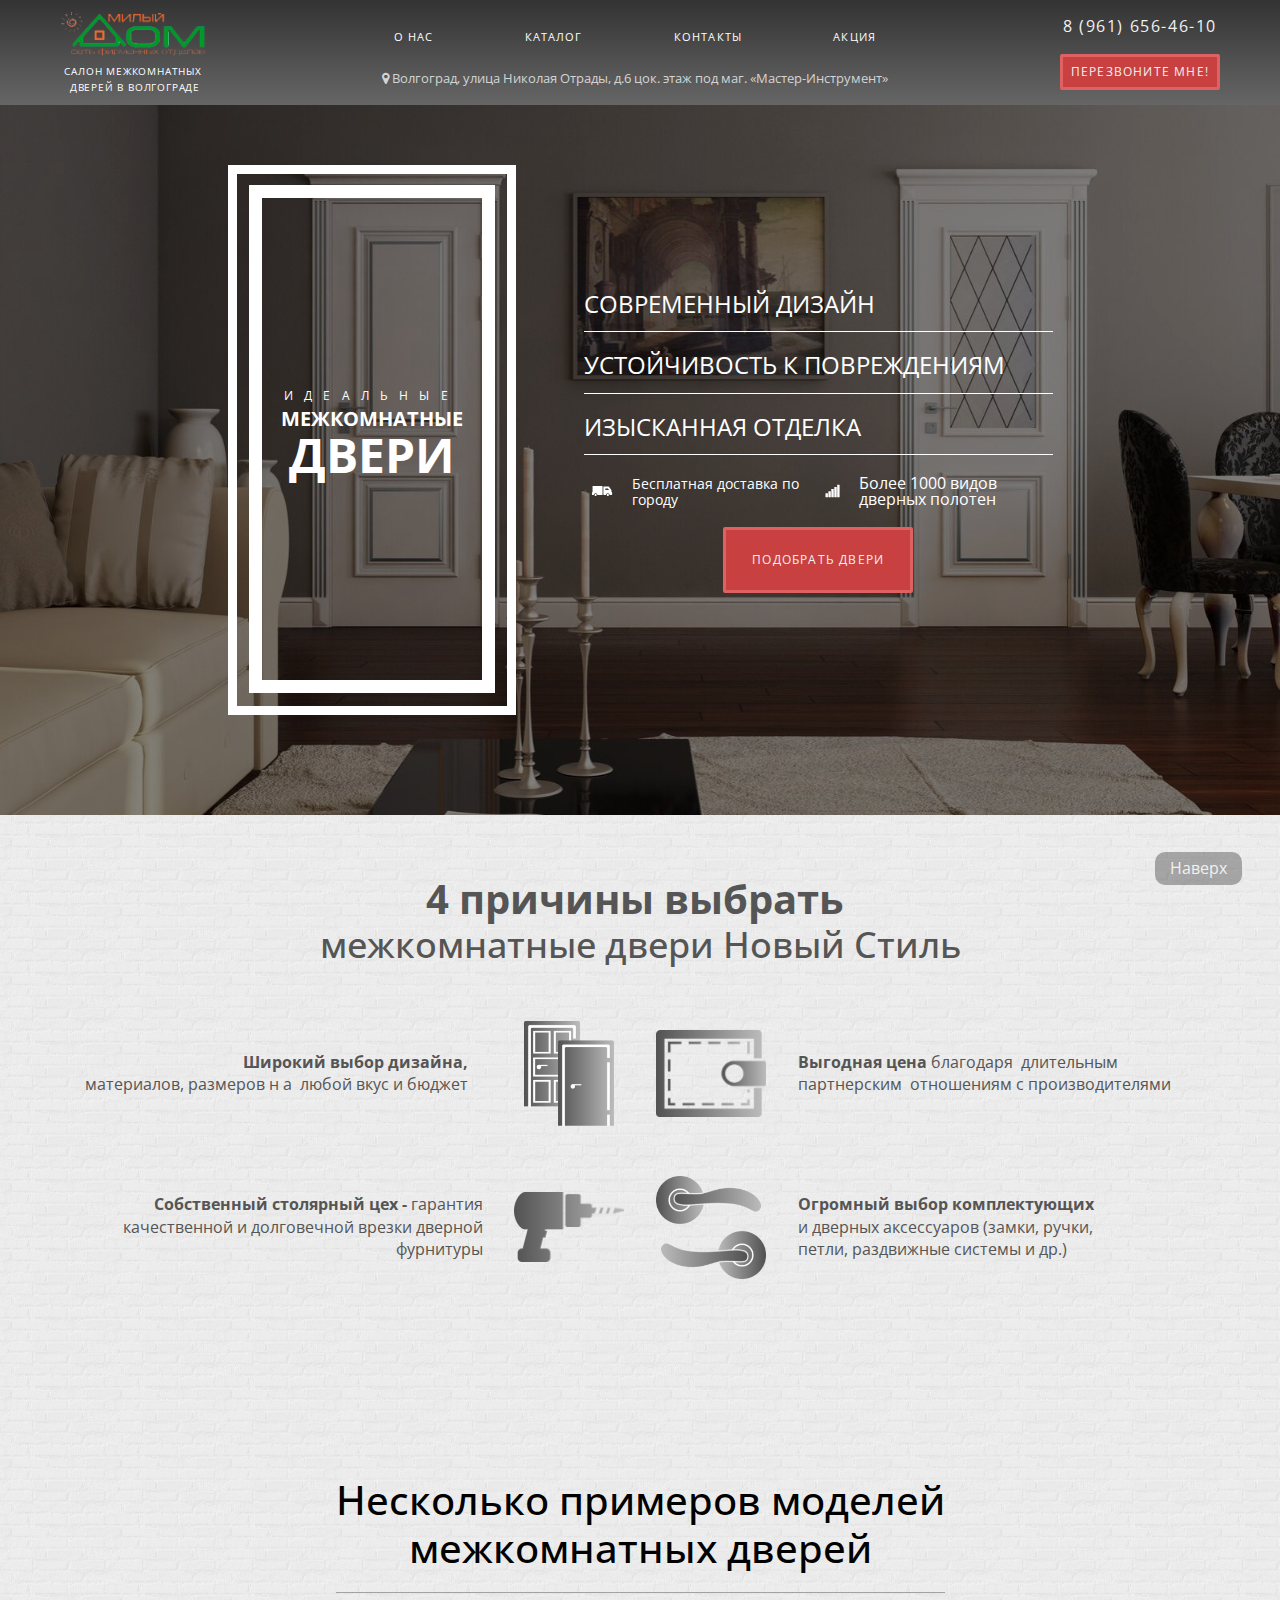
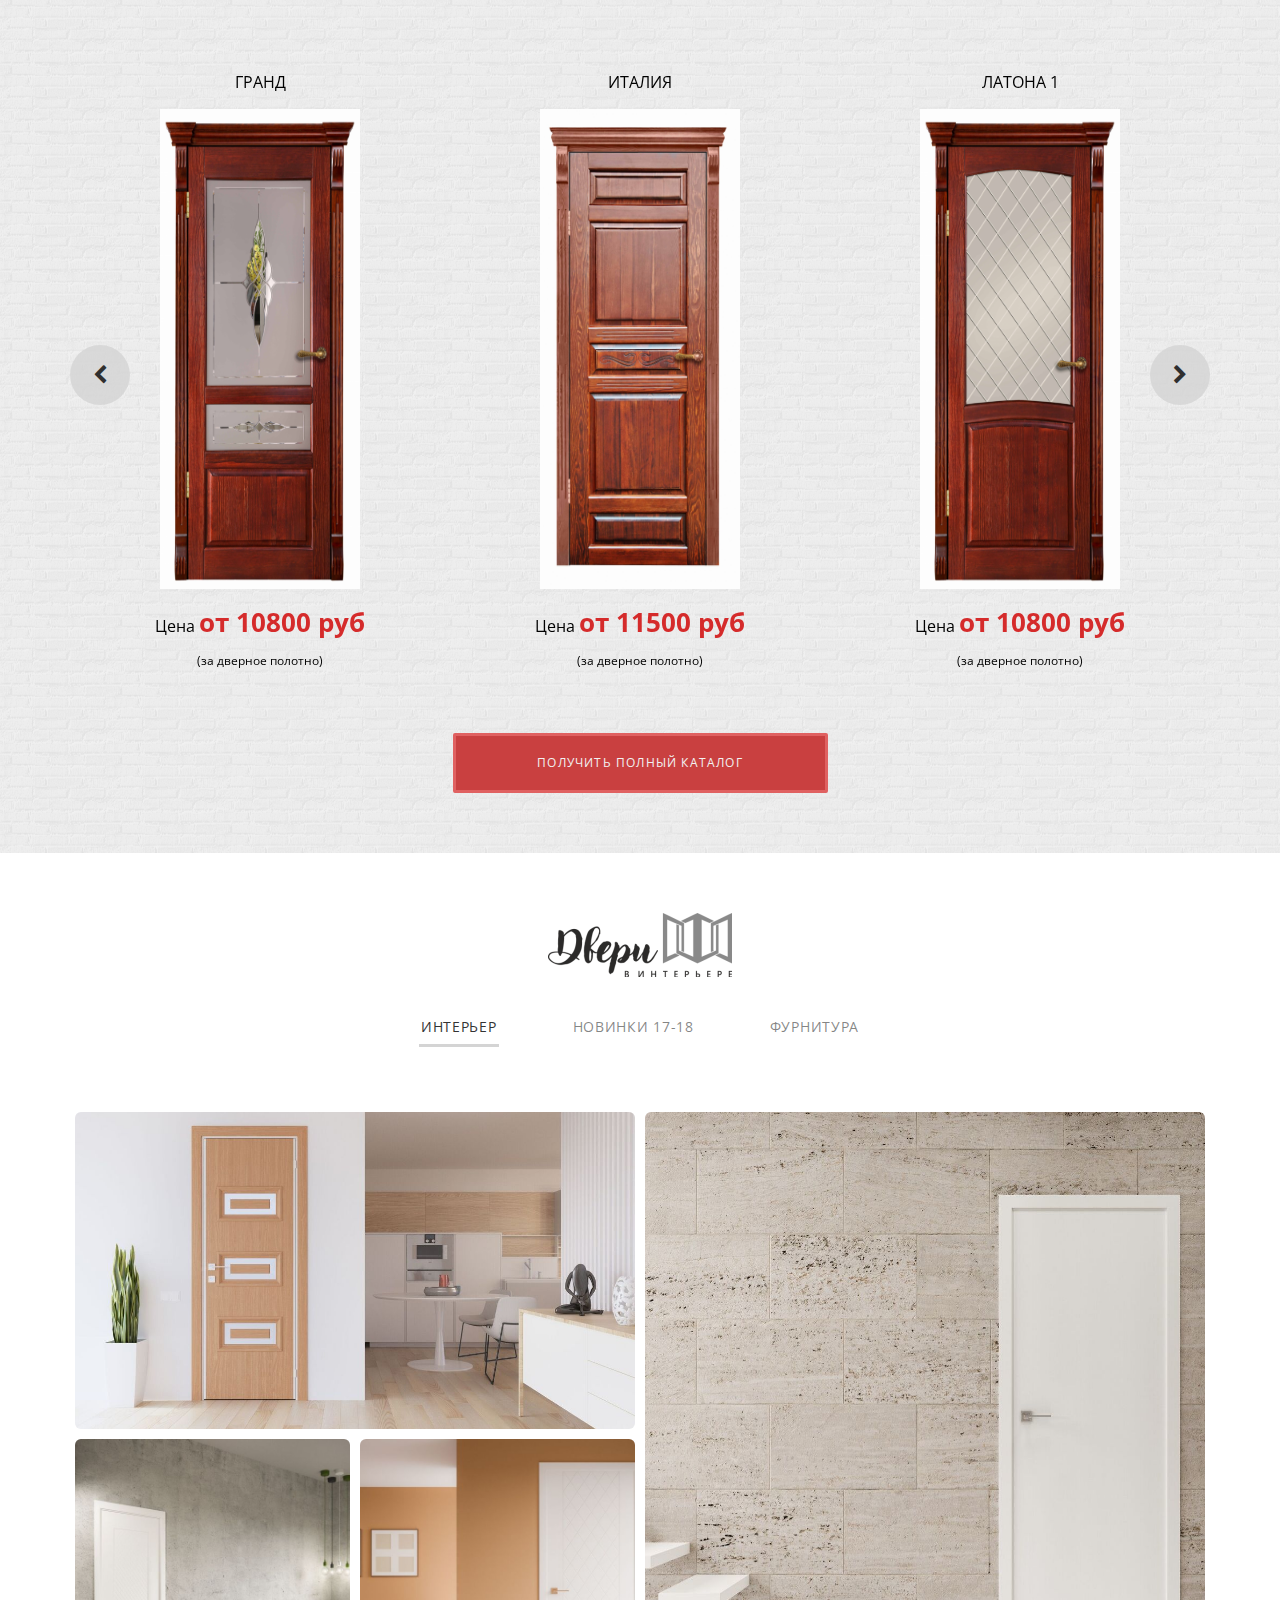
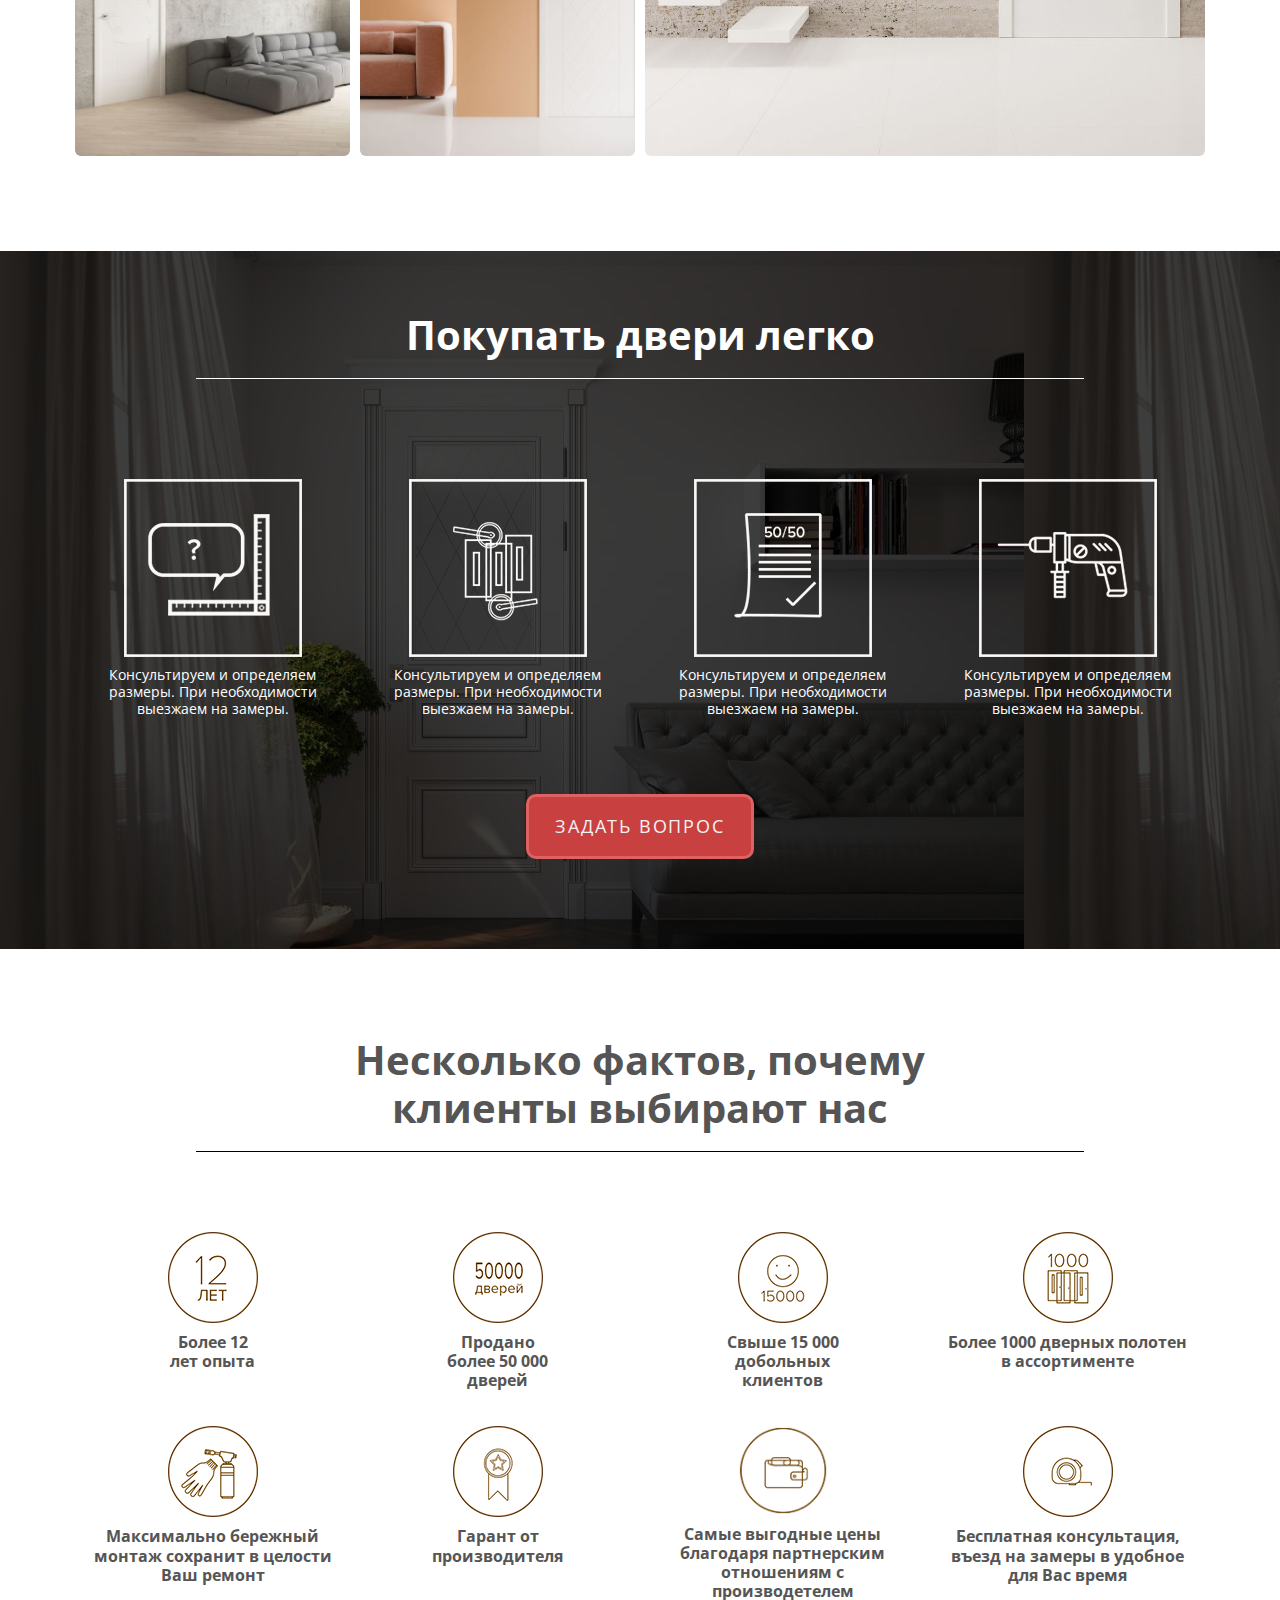
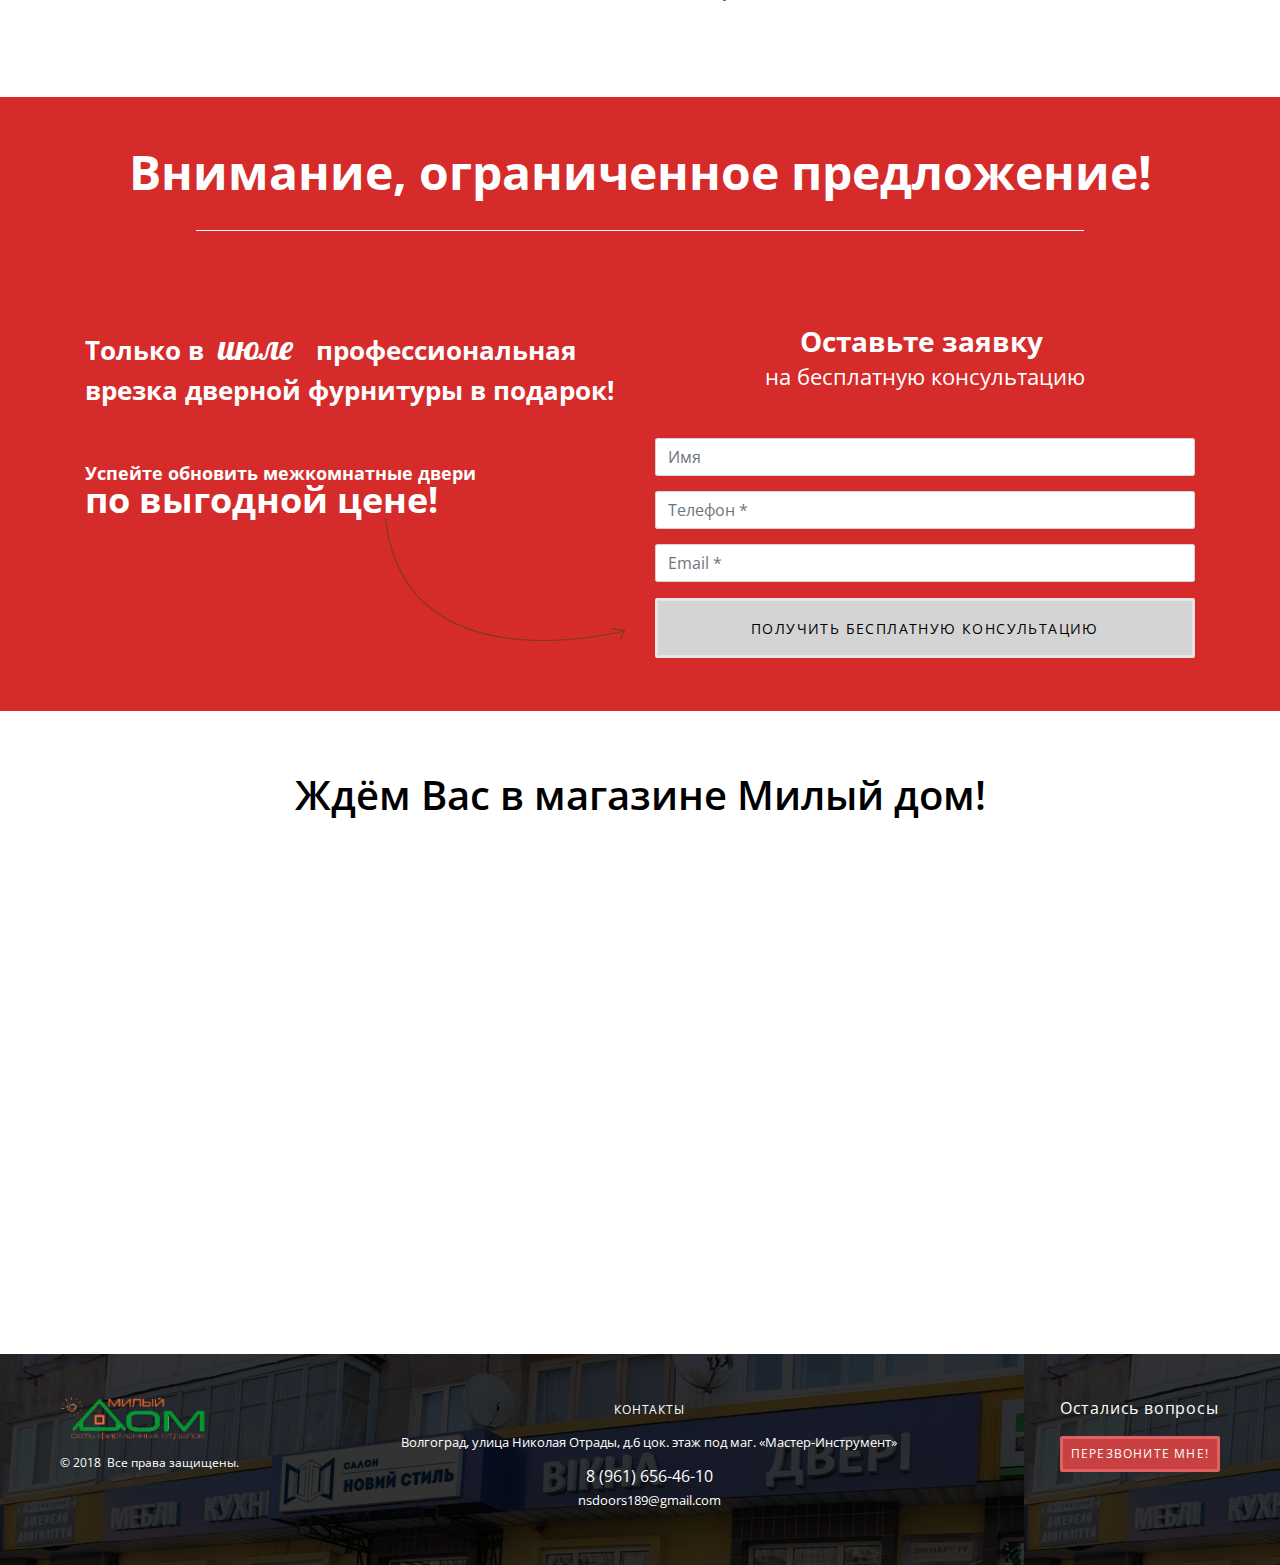
==== commit 2f717beb: "feat(mobile): add mobile version" ====
--- a/index.html
+++ b/index.html
@@ -34,17 +34,14 @@
                         <a href="#catalog">Каталог</a>
                     </li>
                     <li class="menu__item">
-                        <a href="#contacts">Контакты</a>
+                        <a href="#stocks">Контакты</a>
                     </li>
                     <li class="menu__item">
-                        <a href="#feedback">Отзывы</a>
-                    </li>
-                    <li class="menu__item">
-                        <a href="#stocks">Акция</a>
+                        <a href="#contacts">Акция</a>
                     </li>
                 </ul>
             </nav>
-            <a class="menu__address" href="#" target="_blank">
+            <a class="menu__address" href="javascript:void(0)">
                 <span class="text icon">
                     <i class="fa fa-map-marker"></i>
                     <span>Волгоград, улица Николая Отрады, д.6 цок. этаж под маг. «Мастер-Инструмент»</span>
@@ -55,6 +52,9 @@
             <a href="tel:+89616564610" class="header__number">8 (961) 656-46-10</a>
             <a class="btn header-btn" href="#dveri" target="_self">Перезвоните мне!</a>
         </div>
+        <div class="header__mobile-btn">
+            <i class="fa fa-bars"></i>
+        </div>
     </header>
     <main id="main">
         <section class="banner">
@@ -62,7 +62,7 @@
                 <div class="row banner__row">
                     <div class="col-lg-9">
                         <div class="row banner__row">
-                            <div class="col-lg-5 door">
+                            <div class="col-lg-5 col-md-6 door">
                                 <div class="door__wrap">
                                     <p>
                                         <span style="font-size: 12px;">ИДЕАЛЬНЫЕ</span>
@@ -81,7 +81,7 @@
                                     </h1>
                                 </div>
                             </div>
-                            <div class="col-lg-7 banner__info">
+                            <div class="col-lg-7 col-md-6 banner__info">
                                 <p><span style="font-size: 24px;">СОВРЕМЕННЫЙ ДИЗАЙН&nbsp;</span></p>
                                 <p><span style="font-size: 24px;">УСТОЙЧИВОСТЬ К ПОВРЕЖДЕНИЯМ&nbsp;</span></p>
                                 <p><span style="font-size: 24px;">ИЗЫСКАННАЯ ОТДЕЛКА&nbsp;</span></p>
@@ -112,7 +112,7 @@
                                         <p style="letter-spacing: 0em; line-height: 1;">Более 1000 видов дверных полотен</p>
                                     </div>
                                 </div>
-                                <a class="banner__link" href="#dveri" target="_self">
+                                <a class="banner__link" href="#catalog" target="_self">
                                     <button class="btn"><span class="text">Подобрать двери</span></button>
                                 </a>
                             </div>
@@ -134,9 +134,9 @@
                     </span>
                 </h3>
                 <div class="row">
-                    <div class="col-lg-6 plus__item-wrap">
+                    <div class="col-lg-6 col-md-6 plus__item-wrap">
                         <div class="row">
-                            <div class="col-lg-9 plus__item">
+                            <div class="col-9 plus__item">
                                 <p style="text-align: right;">
                                     <span style="color: rgb(85, 85, 85);">
                                         <strong>Широкий выбор дизайна,</strong>
@@ -146,17 +146,17 @@
                                     <span style="color: rgb(85, 85, 85);">любой вкус и бюджет</span>
                                 </p>
                             </div>
-                            <div class="col-lg-3 plus__img">
+                            <div class="col-3 plus__img">
                                 <img width="90" src="./images/plus-icon-1.png" alt="1">
                             </div>
                         </div>
                     </div>
-                    <div class="col-lg-6 plus__item-wrap">
+                    <div class="col-lg-6 col-md-6 plus__item-wrap">
                         <div class="row">
-                            <div class="col-lg-3 plus__img">
+                            <div class="col-3 plus__img">
                                 <img src="./images/plus-icon-2.png" alt="2">
                             </div>
-                            <div class="col-lg-9 plus__item">
+                            <div class="col-9 plus__item">
                                 <p>
                                     <span style="color: rgb(85, 85, 85);">
                                         <strong>Выгодная цена</strong> благодаря&nbsp;
@@ -167,22 +167,22 @@
                             </div>
                         </div>
                     </div>
-                    <div class="col-lg-6 plus__item-wrap">
+                    <div class="col-lg-6 col-md-6 plus__item-wrap">
                         <div class="row">
-                            <div class="col-lg-9 plus__item">
+                            <div class="col-9 plus__item">
                                 <p style="text-align: right;"><span style="color: rgb(85, 85, 85);"><strong>Собственный столярный цех -</strong></span><span style="color: rgb(85, 85, 85);">&nbsp;гарантия качественной&nbsp;</span><span style="color: rgb(85, 85, 85);">и долговечной врезки&nbsp;</span><span style="color: rgb(85, 85, 85);">дверной фурнитуры</span></p>
                             </div>
-                            <div class="col-lg-3 plus__img">
+                            <div class="col-3 plus__img">
                                 <img src="./images/plus-icon-3.png" alt="3">
                             </div>
                         </div>
                     </div>
-                    <div class="col-lg-6 plus__item-wrap">
+                    <div class="col-lg-6 col-md-6 plus__item-wrap">
                         <div class="row">
-                            <div class="col-lg-3 plus__img">
+                            <div class="col-3 plus__img">
                                 <img src="./images/plus-icon-4.png" alt="4">
                             </div>
-                            <div class="col-lg-9 plus__item">
+                            <div class="col-9 plus__item">
                                 <p><span style="color: rgb(85, 85, 85);"><strong>Огромный выбор комплектующих</strong>&nbsp;</span><br><span style="color: rgb(85, 85, 85);">и дверных аксессуаров (замки, ручки, петли,&nbsp;</span><span style="color: rgb(85, 85, 85);">раздвижные системы и др.)</span></p>
                             </div>
                         </div>
@@ -202,9 +202,8 @@
                         <div class="swiper-container">
                             <div class="swiper-wrapper">
                                 <!-- Slides -->
-                                <div class="swiper-slide">
-                                    <div class="row">
-                                        <div class="col-lg-4 slide__item">
+                                    <div class="swiper-slide">
+                                        <div class="slide__item">
                                             <p style="text-align: center;">
                                                 <span style="color: rgb(0, 0, 0);">ГРАНД</span>
                                             </p>
@@ -223,7 +222,9 @@
                                                 </span>
                                             </p>
                                         </div>
-                                        <div class="col-lg-4 slide__item">
+                                    </div>
+                                    <div class="swiper-slide">
+                                        <div class="slide__item">
                                             <p style="text-align: center;">
                                                 <span style="color: rgb(0, 0, 0);">ИТАЛИЯ</span>
                                             </p>
@@ -242,7 +243,9 @@
                                                 </span>
                                             </p>
                                         </div>
-                                        <div class="col-lg-4 slide__item">
+                                    </div>
+                                    <div class="swiper-slide">
+                                        <div class="slide__item">
                                             <p style="text-align: center;">
                                                 <span style="color: rgb(0, 0, 0);">ЛАТОНА 1</span>
                                             </p>
@@ -262,10 +265,8 @@
                                             </p>
                                         </div>
                                     </div>
-                                </div>
-                                <div class="swiper-slide">
-                                    <div class="row">
-                                        <div class="col-lg-4 slide__item">
+                                    <div class="swiper-slide">
+                                        <div class="slide__item">
                                             <p style="text-align: center;">
                                                 <span style="color: rgb(0, 0, 0);">ЛАТОНА 7</span>
                                             </p>
@@ -284,7 +285,9 @@
                                                 </span>
                                             </p>
                                         </div>
-                                        <div class="col-lg-4 slide__item">
+                                    </div>
+                                    <div class="swiper-slide">
+                                        <div class="slide__item">
                                             <p style="text-align: center;">
                                                 <span style="color: rgb(0, 0, 0);">СИЦИЛИЯ 720</span>
                                             </p>
@@ -303,7 +306,9 @@
                                                 </span>
                                             </p>
                                         </div>
-                                        <div class="col-lg-4 slide__item">
+                                    </div>
+                                    <div class="swiper-slide">
+                                        <div class="slide__item">
                                             <p style="text-align: center;">
                                                 <span style="color: rgb(0, 0, 0);">СИЦИЛИЯ 721</span>
                                             </p>
@@ -323,10 +328,8 @@
                                             </p>
                                         </div>
                                     </div>
-                                </div>
-                                <div class="swiper-slide">
-                                    <div class="row">
-                                        <div class="col-lg-4 slide__item">
+                                    <div class="swiper-slide">
+                                        <div class="slide__item">
                                             <p style="text-align: center;">
                                                 <span style="color: rgb(0, 0, 0);">Cицилия 730</span>
                                             </p>
@@ -345,7 +348,9 @@
                                                 </span>
                                             </p>
                                         </div>
-                                        <div class="col-lg-4 slide__item">
+                                    </div>
+                                    <div class="swiper-slide">
+                                        <div class="slide__item">
                                             <p style="text-align: center;">
                                                 <span style="color: rgb(0, 0, 0);">Cицилия 732</span>
                                             </p>
@@ -364,7 +369,9 @@
                                                 </span>
                                             </p>
                                         </div>
-                                        <div class="col-lg-4 slide__item">
+                                    </div>
+                                    <div class="swiper-slide">
+                                        <div class="slide__item">
                                             <p style="text-align: center;">
                                                 <span style="color: rgb(0, 0, 0);">ТОСКАНА МОДЕЛЬ 631</span>
                                             </p>
@@ -384,10 +391,8 @@
                                             </p>
                                         </div>
                                     </div>
-                                </div>
-                                <div class="swiper-slide">
-                                    <div class="row">
-                                        <div class="col-lg-4 slide__item">
+                                    <div class="swiper-slide">
+                                        <div class="slide__item">
                                             <p style="text-align: center;">
                                                 <span style="color: rgb(0, 0, 0);">ТУРИН  553</span>
                                             </p>
@@ -406,7 +411,9 @@
                                                 </span>
                                             </p>
                                         </div>
-                                        <div class="col-lg-4 slide__item">
+                                    </div>
+                                    <div class="swiper-slide">
+                                        <div class="slide__item">
                                             <p style="text-align: center;">
                                                 <span style="color: rgb(0, 0, 0);">ФАВОРИТ 4</span>
                                             </p>
@@ -425,7 +432,9 @@
                                                 </span>
                                             </p>
                                         </div>
-                                        <div class="col-lg-4 slide__item">
+                                    </div>
+                                    <div class="swiper-slide">
+                                        <div class="slide__item">
                                             <p style="text-align: center;">
                                                 <span style="color: rgb(0, 0, 0);">ФАВОРИТ</span>
                                             </p>
@@ -445,68 +454,6 @@
                                             </p>
                                         </div>
                                     </div>
-                                </div>
-                                <!-- <div class="swiper-slide">
-                                    <div class="row">
-                                        <div class="col-lg-4 slide__item">
-                                            <p style="text-align: center;">
-                                                <span style="color: rgb(0, 0, 0);">Пакет Эксклюзив</span>
-                                            </p>
-                                            <img class="slide__img" style="width: 200px;" alt="Пакет Эксклюзив" src="./images/slider-13.png">
-                                            <p style="text-align: center; line-height: 1;">
-                                                <span style="color: rgb(0, 0, 0);">Цена </span>
-                                                <span style="color: rgb(213, 43, 43);">
-                                                    <span style="font-size: 26px;">
-                                                        <strong>от 4299 руб</strong>
-                                                    </span>
-                                                </span>
-                                            </p>
-                                            <p style="text-align: center; line-height: 1;">
-                                                <span style="color: rgb(0, 0, 0);">
-                                                    <span style="font-size: 12px;">(за дверное полотно)</span>
-                                                </span>
-                                            </p>
-                                        </div>
-                                        <div class="col-lg-4 slide__item">
-                                            <p style="text-align: center;">
-                                                <span style="color: rgb(0, 0, 0);">Пакет Премиум</span>
-                                            </p>
-                                            <img class="slide__img" style="width: 200px;" alt="Пакет Премиум" src="./images/slider-14.png">
-                                            <p style="text-align: center; line-height: 1;">
-                                                <span style="color: rgb(0, 0, 0);">Цена </span>
-                                                <span style="color: rgb(213, 43, 43);">
-                                                    <span style="font-size: 26px;">
-                                                        <strong>от 2599 руб</strong>
-                                                    </span>
-                                                </span>
-                                            </p>
-                                            <p style="text-align: center; line-height: 1;">
-                                                <span style="color: rgb(0, 0, 0);">
-                                                    <span style="font-size: 12px;">(за дверное полотно)</span>
-                                                </span>
-                                            </p>
-                                        </div>
-                                        <div class="col-lg-4 slide__item">
-                                            <p style="text-align: center;">
-                                                <span style="color: rgb(0, 0, 0);">Пакет Стандарт</span>
-                                            </p>
-                                            <img class="slide__img" style="width: 200px;" alt="Пакет Стандарт" src="./images/slider-15.jpg">
-                                            <p style="text-align: center; line-height: 1;">
-                                                <span style="color: rgb(0, 0, 0);">Цена </span>
-                                                <span style="color: rgb(213, 43, 43);">
-                                                    <span style="font-size: 26px;">
-                                                        <strong>от 599 руб</strong>
-                                                    </span>
-                                                </span>
-                                            </p>
-                                            <p style="text-align: center; line-height: 1;">
-                                                <span style="color: rgb(0, 0, 0);">
-                                                    <span style="font-size: 12px;">(за дверное полотно)</span>
-                                                </span>
-                                            </p>
-                                        </div>
-                                    </div>
-                                </div> -->
                             </div>
                             <!-- <div class="swiper-pagination"></div> -->
                             <div class="swiper-button-prev">
@@ -549,9 +496,9 @@
                     <div class="col-12 tabs__content">
                         <div class="tab__container tab__container-interior active">
                             <div class="row">
-                                <div class="col-lg-6">
+                                <div class="col-lg-6 col-md-6 col-12">
                                     <div class="row sub__row">
-                                        <div class="tab__container_item col-lg-12">
+                                        <div class="tab__container_item col-lg-12 col-md-12">
                                             <img src="./images/interior-1.jpg" alt="interior-1">
                                             <div class="item__hover-block">
                                                 <h3>
@@ -562,7 +509,7 @@
                                         </div>
                                     </div>
                                     <div class="row sub__row">
-                                        <div class="tab__container_item col-lg-6">
+                                        <div class="tab__container_item col-lg-6 col-md-6">
                                             <img src="./images/interior-2.jpg" alt="interior-2">
                                             <div class="item__hover-block">
                                                 <h3 style="text-align: center; font-size: 20px;">
@@ -571,7 +518,7 @@
                                                 <span>Промо</span>
                                             </div>
                                         </div>
-                                        <div class="tab__container_item col-lg-6">
+                                        <div class="tab__container_item col-lg-6 col-md-6">
                                             <img src="./images/interior-3.jpg" alt="interior-3">
                                             <div class="item__hover-block">
                                                 <h3 style="text-align: center; font-size: 20px;">
@@ -582,7 +529,7 @@
                                         </div>
                                     </div>
                                 </div>
-                                <div class="col-lg-6 tab__container_item">
+                                <div class="col-lg-6 col-md-6 col-12 tab__container_item">
                                     <img src="./images/interior-4.jpg" alt="interior-4">
                                     <div class="item__hover-block">
                                         <h3 style="text-align: center; font-size: 20px;">
@@ -595,7 +542,7 @@
                         </div>
                         <div class="tab__container tab__container-new">
                             <div class="row">
-                                <div class="col-lg-6 tab__container_item">
+                                <div class="col-lg-6 col-md-6 tab__container_item">
                                     <img src="./images/new-1.jpg" alt="new-1">
                                     <div class="item__hover-block">
                                         <h3 style="text-align: center; font-size: 20px;">
@@ -604,9 +551,9 @@
                                         <span>Промо</span>
                                     </div>
                                 </div>
-                                <div class="col-lg-6">
+                                <div class="col-lg-6 col-md-6">
                                     <div class="row sub__row">
-                                        <div class="tab__container_item col-lg-12">
+                                        <div class="tab__container_item col-lg-12 col-md-12">
                                             <img src="./images/new-2.jpg" alt="new-2">
                                             <div class="item__hover-block">
                                                 <h3>
@@ -617,7 +564,7 @@
                                         </div>
                                     </div>
                                     <div class="row sub__row">
-                                        <div class="tab__container_item col-lg-6">
+                                        <div class="tab__container_item col-lg-6 col-md-6">
                                             <img src="./images/new-3.jpg" alt="new-3">
                                             <div class="item__hover-block">
                                                 <h3 style="text-align: center; font-size: 20px;">
@@ -626,7 +573,7 @@
                                                 <span>Промо</span>
                                             </div>
                                         </div>
-                                        <div class="tab__container_item col-lg-6">
+                                        <div class="tab__container_item col-lg-6 col-md-6">
                                             <img src="./images/new-4.jpg" alt="new-4">
                                             <div class="item__hover-block">
                                                 <h3 style="text-align: center; font-size: 20px;">
@@ -641,9 +588,9 @@
                         </div>
                         <div class="tab__container tab__container-furniture">
                             <div class="row">
-                                <div class="col-lg-6">
+                                <div class="col-lg-6 col-md-6">
                                     <div class="row sub__row">
-                                        <div class="tab__container_item col-lg-12">
+                                        <div class="tab__container_item col-lg-12 col-md-12">
                                             <img src="./images/furniture-1.jpg" alt="furniture-1">
                                             <div class="item__hover-block">
                                                 <h3>
@@ -654,7 +601,7 @@
                                         </div>
                                     </div>
                                     <div class="row sub__row">
-                                        <div class="tab__container_item content-max-width col-lg-6">
+                                        <div class="tab__container_item content-max-width col-lg-6 col-md-6">
                                             <img src="./images/furniture-2.jpg" alt="furniture-2">
                                             <div class="item__hover-block">
                                                 <h3 style="text-align: center; font-size: 20px;">
@@ -663,7 +610,7 @@
                                                 <span>Промо</span>
                                             </div>
                                         </div>
-                                        <div class="tab__container_item content-max-width col-lg-6">
+                                        <div class="tab__container_item content-max-width col-lg-6 col-md-6">
                                             <img src="./images/furniture-3.jpg" alt="furniture-3">
                                             <div class="item__hover-block">
                                                 <h3 style="text-align: center; font-size: 20px;">
@@ -674,7 +621,7 @@
                                         </div>
                                     </div>
                                 </div>
-                                <div class="col-lg-6 tab__container_item">
+                                <div class="col-lg-6 col-md-6 tab__container_item">
                                     <img src="./images/furniture-4.jpg" alt="furniture-4">
                                     <div class="item__hover-block">
                                         <h3 style="text-align: center; font-size: 20px;">
@@ -831,25 +778,25 @@
                     <strong>Покупать двери легко</strong>
                 </h3>
                 <div class="row">
-                    <div class="how-buy__item col-lg-3">
+                    <div class="how-buy__item col-lg-3 col-md-6 col-sm-6 col-12">
                         <img class="how-buy__item_img" style="width: 178px;" alt="1" src="./images/buy-1.png">
                         <p style="line-height: 1.2; text-align: center; font-size: 14px;">
                             Консультируем и определяем размеры. При необходимости выезжаем на замеры.
                         </p>
                     </div>
-                    <div class="how-buy__item col-lg-3">
+                    <div class="how-buy__item col-lg-3 col-md-6 col-sm-6 col-12">
                         <img class="how-buy__item_img" style="width: 178px;" alt="2" src="./images/buy-2.png">
                         <p style="line-height: 1.2; text-align: center; font-size: 14px;">
                             Консультируем и определяем размеры. При необходимости выезжаем на замеры.
                         </p>
                     </div>
-                    <div class="how-buy__item col-lg-3">
+                    <div class="how-buy__item col-lg-3 col-md-6 col-sm-6 col-12">
                         <img class="how-buy__item_img" style="width: 178px;" alt="3" src="./images/buy-3.png">
                         <p style="line-height: 1.2; text-align: center; font-size: 14px;">
                             Консультируем и определяем размеры. При необходимости выезжаем на замеры.
                         </p>
                     </div>
-                    <div class="how-buy__item col-lg-3">
+                    <div class="how-buy__item col-lg-3 col-md-6 col-sm-6 col-12">
                         <img class="how-buy__item_img" style="width: 178px;" alt="4" src="./images/buy-4.png">
                         <p style="line-height: 1.2; text-align: center; font-size: 14px;">
                             Консультируем и определяем размеры. При необходимости выезжаем на замеры.
@@ -867,35 +814,35 @@
                     <strong>Несколько фактов, почему<br>клиенты выбирают нас</strong>
                 </h3>
                 <div class="row">
-                    <div class="col-lg-3 about__item">
+                    <div class="col-lg-3 col-md-3 col-sm-6 about__item">
                         <img src="./images/fact-icon-1.png" alt="fact">
                         <p><strong>Более 12<br>лет опыта</strong></p>
                     </div>
-                    <div class="col-lg-3 about__item">
+                    <div class="col-lg-3 col-md-3 col-sm-6 about__item">
                         <img src="./images/fact-icon-2.png" alt="fact">
                         <p><strong>Продано <br>более 50 000 <br>дверей</strong></p>
                     </div>
-                    <div class="col-lg-3 about__item">
+                    <div class="col-lg-3 col-md-3 col-sm-6 about__item">
                         <img src="./images/fact-icon-3.png" alt="fact">
                         <p><strong>Свыше 15 000 <br>добольных <br>клиентов</strong></p>
                     </div>
-                    <div class="col-lg-3 about__item">
+                    <div class="col-lg-3 col-md-3 col-sm-6 about__item">
                         <img src="./images/fact-icon-4.png" alt="fact">
                         <p><strong>Более 1000 дверных полотен <br>в ассортименте</strong></p>
                     </div>
-                    <div class="col-lg-3 about__item">
+                    <div class="col-lg-3 col-md-3 col-sm-6 about__item">
                         <img src="./images/fact-icon-5.png" alt="fact">
                         <p><strong>Максимально бережный <br>монтаж сохранит в целости <br>Ваш ремонт</strong></p>
                     </div>
-                    <div class="col-lg-3 about__item">
+                    <div class="col-lg-3 col-md-3 col-sm-6 about__item">
                         <img src="./images/fact-icon-6.png" alt="fact">
                         <p><strong>Гарант от <br>производителя</strong></p>
                     </div>
-                    <div class="col-lg-3 about__item">
+                    <div class="col-lg-3 col-md-3 col-sm-6 about__item">
                         <img src="./images/fact-icon-7.png" alt="fact">
                         <p><strong>Самые выгодные цены <br>благодаря партнерским отношениям с <br>производетелем</strong></p>
                     </div>
-                    <div class="col-lg-3 about__item">
+                    <div class="col-lg-3 col-md-3 col-sm-6 about__item">
                         <img src="./images/fact-icon-8.png" alt="fact">
                         <p><strong>Бесплатная консультация, <br>въезд на замеры в удобное <br>для Вас время</strong></p>
                     </div>
@@ -935,7 +882,7 @@
                     <strong>Внимание, ограниченное предложение!</strong>
                 </h2>
                 <div class="row">
-                    <div class="col-lg-6">
+                    <div class="col-lg-6 col-12">
                         <p class="contacts__text">
                             <span style="color: rgb(255, 255, 255);">
                                 <span style="font-size: 26px;">
@@ -950,7 +897,7 @@
                                 </span>
                             </span>
                         </p>
-                        <p><span style="color: rgb(255, 255, 255);"><br></span></p>
+                        <p class="empty-block"><span style="color: rgb(255, 255, 255);"><br></span></p>
                         <p style="line-height: 1; margin-bottom: 0;">
                             <span style="color: rgb(255, 255, 255);">
                                 <span style="font-size: 18px;"><strong>Успейте обновить межкомнатные двери&nbsp;</strong></span><br>
@@ -959,7 +906,7 @@
                         </p>
                         <div class="feedback__arrow"><img src="./images/feedback-arrow.png" alt="arrow"></div>
                     </div>
-                    <div class="col-lg-6">
+                    <div class="col-lg-6 col-12">
                         <div class="contacts__head">
                             <p>
                                 <span style="font-size: 28px;"><strong>Оставьте заявку&nbsp;</strong></span>
@@ -994,10 +941,10 @@
         </section>
         <section id="stocks" class="stocks">
             <div class="conatiner">
-                <h2>Ждём Вас в Салоне НОВЫЙ СТИЛЬ!</h2>
-                <div class="row">
-                    <div style="height: 300px; text-align: center; color: black; line-height: 300px;" class="col-lg-12">
-                        тут карта
+                <h2>Ждём Вас в магазине Милый дом!</h2>
+                <div class="row">
+                    <div style="height: 400px; text-align: center; color: black; line-height: 300px;" class="col-lg-12">
+                        <script type="text/javascript" charset="utf-8" async src="https://api-maps.yandex.ru/services/constructor/1.0/js/?um=constructor%3A55420fe5db4698810fc04d06a99466a98cbc9a19b6e7c6c4b62c942ed6c28983&amp;width=100%&amp;height=100%&amp;lang=ru_RU&amp;scroll=true"></script>
                     </div>
                 </div>
             </div>
@@ -1022,6 +969,48 @@
     <div class="popup-bg"></div>
     <div class="popup"></div>
     <a class="btn-up" href="#main">Наверх</a>
+    <div class="mobile__menu">
+        <div class="mobile__menu-close">
+            <i class="fa fa-times-circle"></i>
+        </div>
+        <div class="logo">
+            <img src="./images/new-style.png" alt="logo">
+            <div class="logo__text">
+                <p style="line-height: 1; letter-spacing: 0.05em;">
+                    <span style="font-size: 10px;">САЛОН МЕЖКОМНАТНЫХ&nbsp;</span><br>
+                    <span style="font-size: 10px;">ДВЕРЕЙ В ВОЛГОГРАДЕ</span>
+                </p>
+            </div>
+        </div>
+        <div class="header__menu">
+            <nav class="menu__nav">
+                <ul class="nav__list">
+                    <li class="menu__item">
+                        <a href="#about">О нас</a>
+                    </li>
+                    <li class="menu__item">
+                        <a href="#catalog">Каталог</a>
+                    </li>
+                    <li class="menu__item">
+                        <a href="#stocks">Контакты</a>
+                    </li>
+                    <li class="menu__item">
+                        <a href="#contacts">Акция</a>
+                    </li>
+                </ul>
+            </nav>
+            <a class="menu__address" href="javascript:void(0)">
+                <span class="text icon">
+                    <i class="fa fa-map-marker"></i>
+                    <span>Волгоград, улица Николая Отрады, д.6 цок. этаж под маг. «Мастер-Инструмент»</span>
+                </span>
+            </a>
+        </div>
+        <div class="header__contacts">
+            <a href="tel:+89616564610" class="header__number">8 (961) 656-46-10</a>
+            <a class="btn header-btn" href="#dveri" target="_self">Перезвоните мне!</a>
+        </div>
+    </div>
     <script src="./js/jquery-3.5.0.min.js"></script>
     <script src="./js/swiper.js"></script>
     <script src="./js/main.js"></script>
--- a/css/main.css
+++ b/css/main.css
@@ -14,6 +14,7 @@
     line-height: 1.42857143;
     color: #333;
     transition: all .3s linear;
+    overflow-x: hidden;
 }
 
 /* HEADER */
@@ -788,6 +789,12 @@
     font-weight: 600;
     margin-bottom: 40px;
 }
+.ymaps-2-1-76-pictogram_icon_home {
+    background-image: url('../images/icons/home.svg')!important;
+}
+.ymaps-2-1-76-pictogramIconContent {
+    left: -6px!important;
+}
 /* END:STOCKS */
 
 /* FOOTER */
@@ -887,4 +894,230 @@
 .popup__close-btn:hover {
     background-color: rgb(212, 212, 212);
 }
-/* END:modals */+.header__mobile-btn {
+    display: none;
+}
+.mobile__menu {
+    position: fixed;
+    top: 0;
+    right: 0;
+    transform: translateX(120%);
+    transition: all .3s linear;
+    width: 320px;
+    height: 100vh;
+    z-index: 112;
+    color: #ffffff;
+    padding: 40px;
+    display: flex;
+    flex-direction: column;
+    background-image: linear-gradient(to bottom, rgb(51, 51, 51) 0%, rgb(102, 102, 102) 100%);
+}
+.mobile__menu .header__menu {
+    margin: 0;
+    padding: 30px 0;
+}
+.mobile__menu .nav__list {
+    flex-direction: column;
+}
+.mobile__menu .nav__list .menu__item a {
+    font-size: 18px;
+    font-weight: 800;
+}
+html.active-menu,
+body.active-menu {
+    overflow: hidden;
+}
+body.active-menu .mobile__menu {
+    transform: translateX(0);
+}
+.mobile__menu-close {
+    position: absolute;
+    top: 0px;
+    right: 10px;
+    font-size: 30px;
+}
+/* END:modals */
+
+@media (max-width: 1280px) {
+    .logo {
+        flex-direction: column;
+        align-items: center;
+    }
+    .footer__left img,
+    .logo img {
+        width: 150px;
+        height: auto;
+    }
+    .logo__text {
+        padding-left: 0;
+        padding-top: 5px;
+        text-align: center;
+    }
+    .footer__center,
+    .header__menu {
+        margin: 0 30px;
+    }
+    .menu__address {
+        text-align: center;
+    }
+    .header__number {
+        font-size: 16px;
+    }
+    .footer-btn,
+    .header-btn {
+        padding: 6px 8px;
+    }
+    .footer__right,
+    .header__contacts {
+        min-width: 160px;
+    }
+    .footer__center {
+        text-align: center;
+    }
+    .footer__left p {
+        margin-bottom: 0;
+        margin-top: 10px;
+    }
+}
+
+@media (max-width: 992px) {
+    .banner__info {
+        text-align: center;
+    } 
+    .banner__items {
+        flex-direction: column;
+    }
+    .banner__info > p > span {
+        font-size: 20px!important;
+    }
+    .banner__link .btn {
+        min-height: auto;
+    }
+    .banner__item {
+        width: 100%;
+    }
+    .banner__item .svgicon {
+        height: 60px;
+    }
+    .banner__item p {
+        text-align: left!important;
+        font-size: 14px!important;
+    }
+    .plus img {
+        max-width: calc(100% + 10px);
+    }
+    .catalog {
+        padding-top: 0;
+    }
+    .how-buy {
+        background-size: cover;
+        background-attachment: fixed;
+    }
+    .feedback__arrow {
+        display: none;
+    }
+    .contacts p {
+        text-align: center;
+    }
+    .contacts__head {
+        padding-top: 30px;
+        padding-bottom: 0;
+    }
+    .contacts__text {
+        margin-bottom: 0px;
+    }
+    .contacts h2 {
+        font-size: 36px;
+        padding-bottom: 20px;
+        margin-bottom: 20px;
+    }
+    .empty-block {
+        margin-bottom: 0;
+    }
+    .plus h3,
+    .how-buy h3,
+    .about h3,
+    .stocks h2,
+    .catalog__text {
+        font-size: 36px;
+    }
+}
+
+@media (max-width: 767px) {
+    .header__mobile-btn {
+        display: block;
+        font-size: 40px;
+        cursor: pointer;
+    }
+    .header .header__menu,
+    .header .header__contacts {
+        display: none;
+    }
+    .door__wrap.active, .door__main.active {
+        transform: translateX(50%);
+    }
+    .door__wrap {
+        left: -20px;
+    }
+    .door__main {
+        left: 14px;
+    }
+    .door {
+        height: 500px;
+        margin-bottom: 50px;
+    }
+    .banner__item {
+        justify-content: center;
+    }
+    .tabs__controls {
+        flex-direction: column;
+    }
+    .tabs__control {
+        margin-bottom: 10px;
+    }
+    .tab__container > .tab__container_item {
+        display: none;
+    }
+}
+
+@media (max-width: 540px) {
+    .footer {
+        flex-direction: column;
+        align-items: center;
+    }
+    .footer__right {
+        margin-top: 30px;
+    }
+}
+
+@media (max-width: 480px) {
+    .catalog-btn {
+        max-width: 100%;
+    }
+    .btn.submit {
+        height: auto;
+    }
+    .door__wrap.active, .door__main.active {
+        transform: translateX(-50%);
+        margin-left: 50%;
+    }
+    .door__main,
+    .door__wrap {
+        left: 0px;
+    }
+    .contacts h2,
+    .plus h3 *,
+    .how-buy h3 *,
+    .about h3 *,
+    .stocks h2,
+    .catalog__text {
+        font-size: 24px!important;
+        line-height: 30px;
+    }
+    .contacts h2 br,
+    .plus h3 br,
+    .how-buy h3 br,
+    .about h3 br {
+        display: none;
+    }
+}